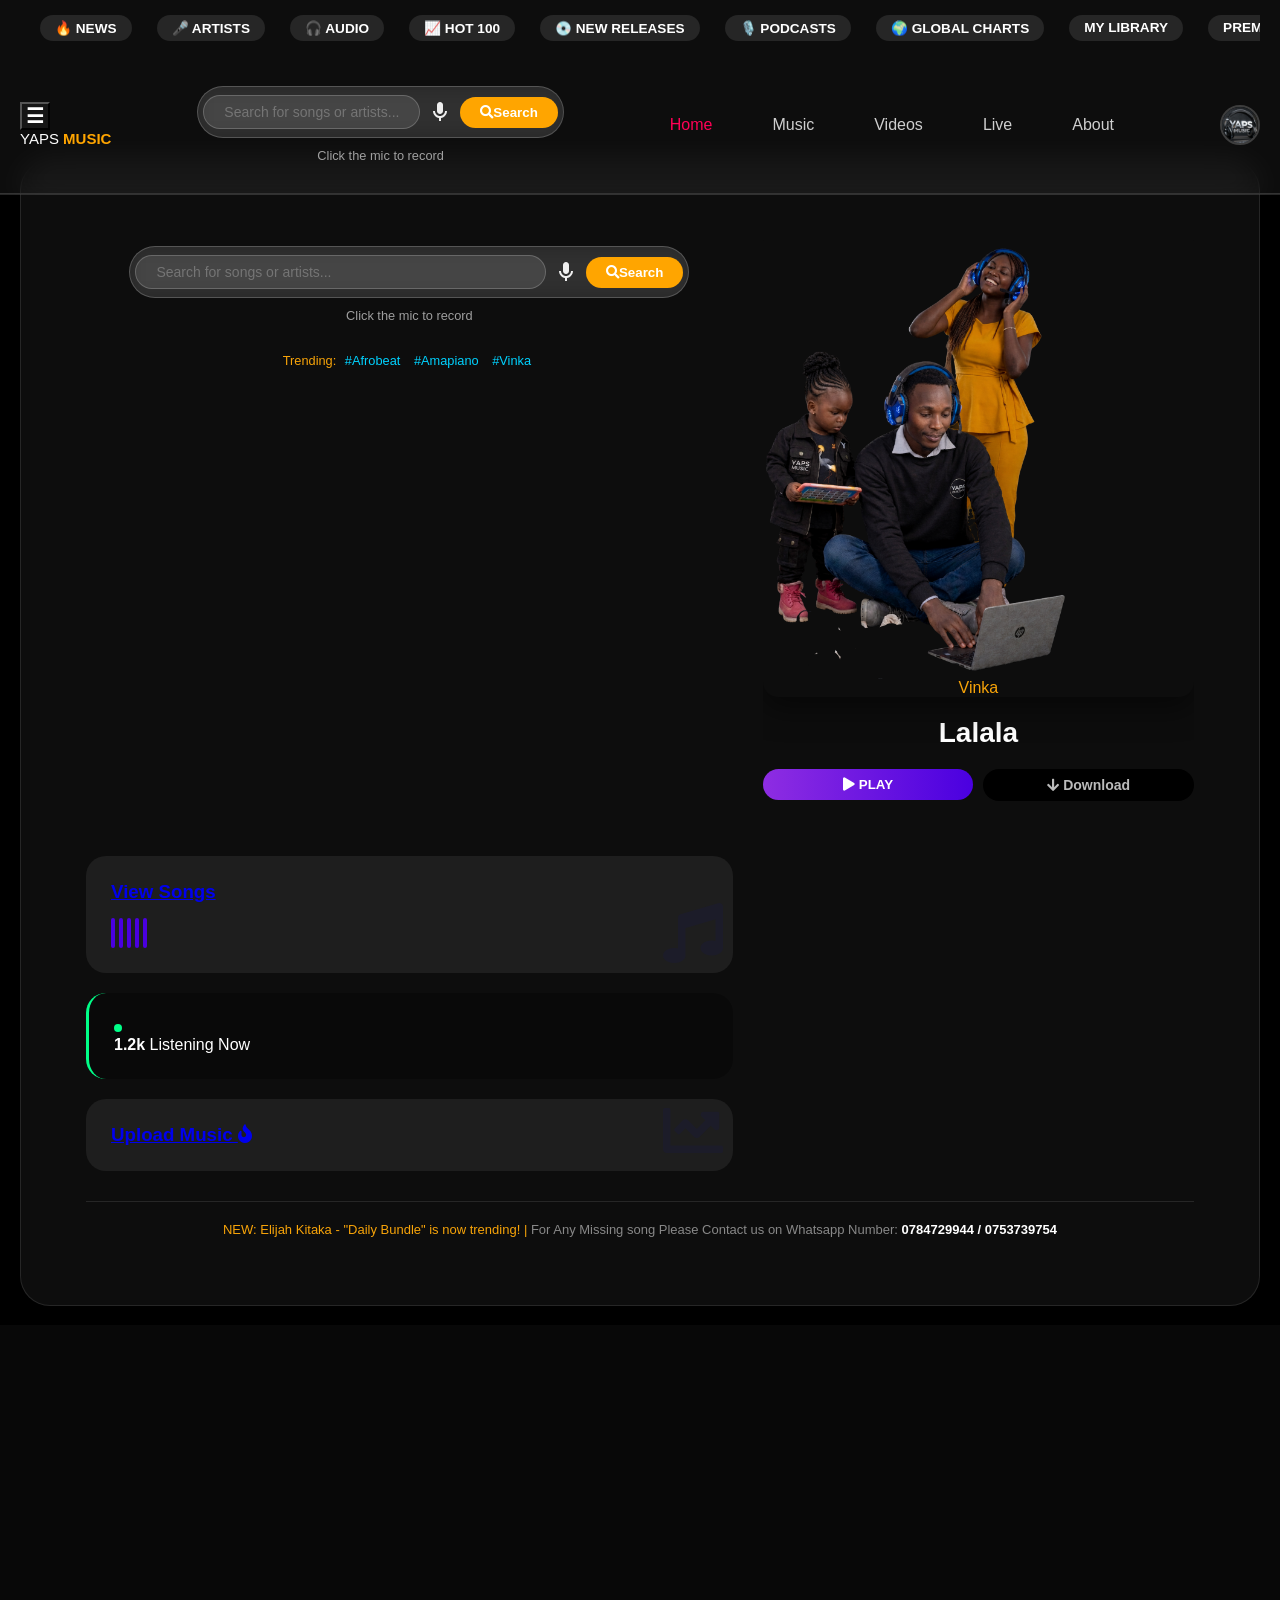
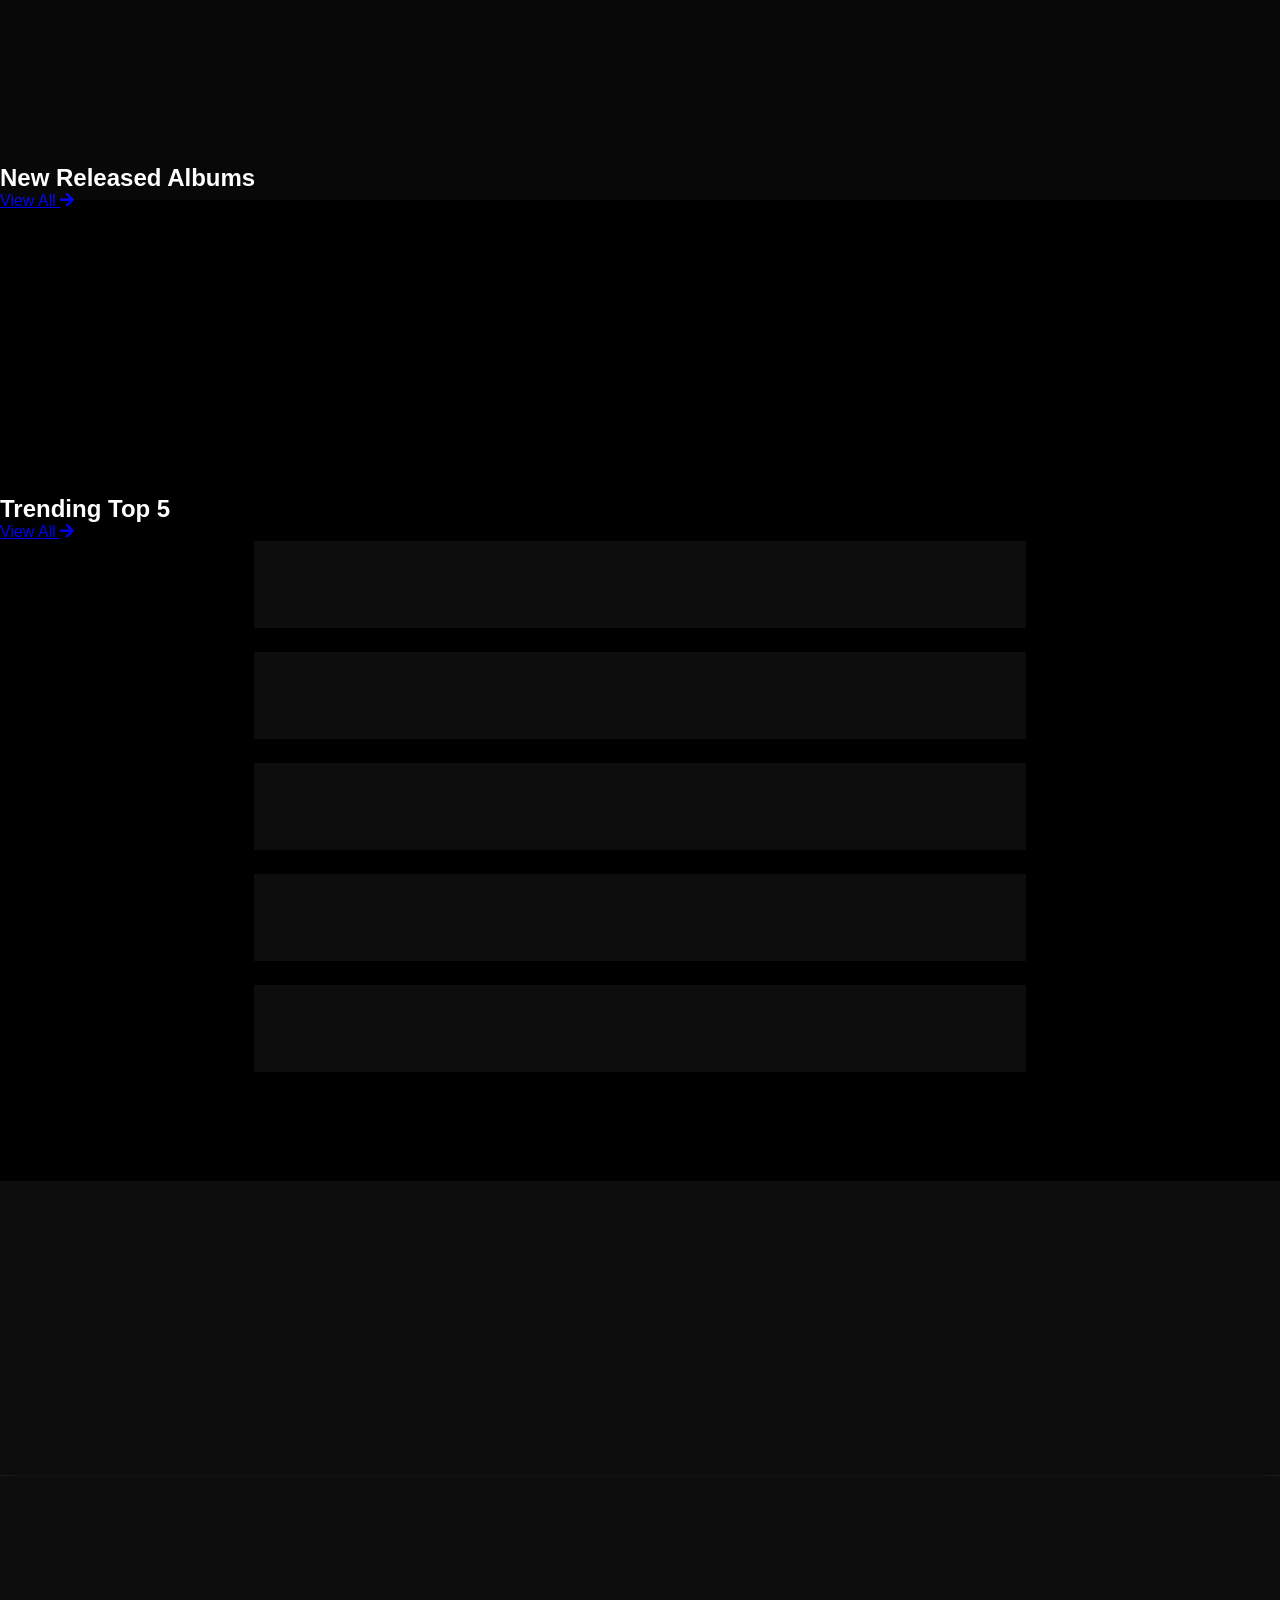
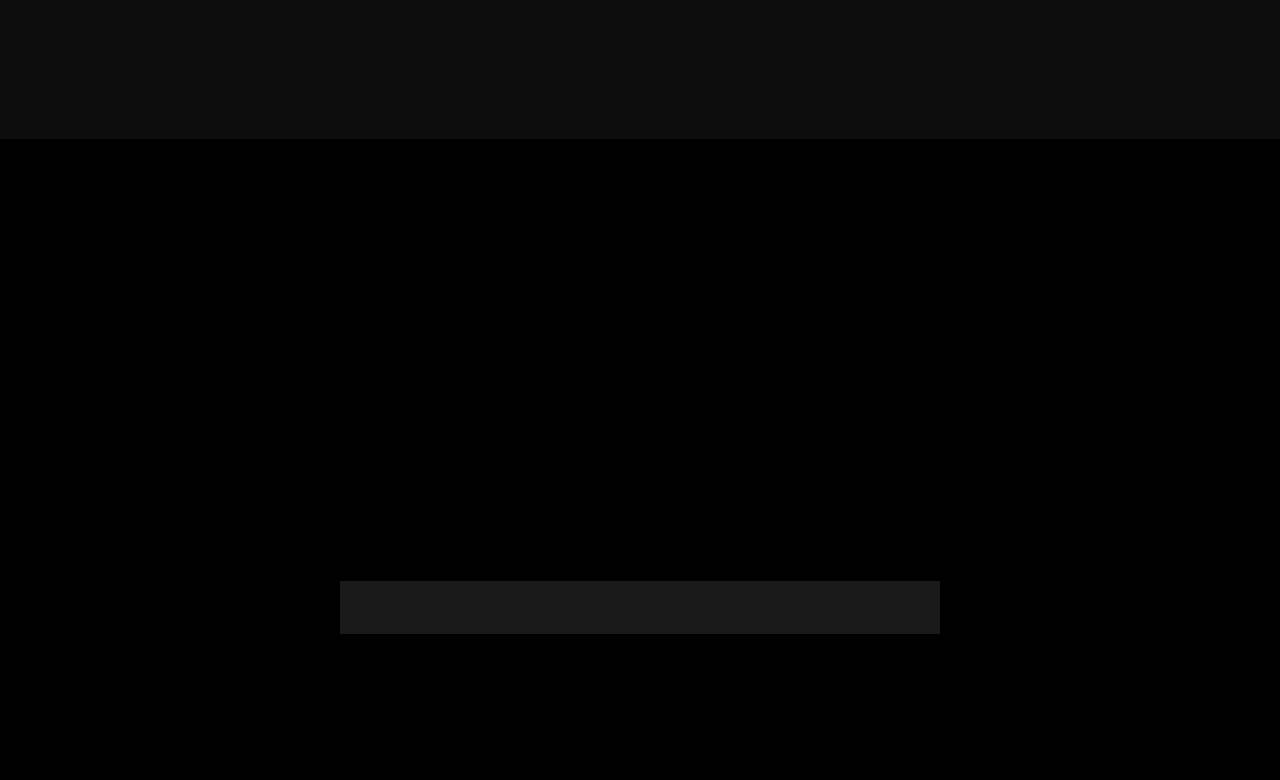
==== index.html @ 0322217f "i have edited some files" ====
<!DOCTYPE html>
<html lang="en">

<head>
    <meta charset="UTF-8">
    <meta name="viewport" content="width=device-width, initial-scale=1.0">
    <title>Yaps Music | Ugandan Hits</title>
    <link rel="stylesheet" href="style.css">
    <script src="https://kit.fontawesome.com/a076d05399.js" crossorigin="anonymous"></script>
    <link rel="stylesheet" href="https://cdnjs.cloudflare.com/ajax/libs/font-awesome/5.15.4/css/all.min.css">
    <script src="script.js" defer></script>
    <script src="small.js" defer></script>
    <link rel="stylesheet" href="style.css">
</head>

<body>

    <header class="yaps-header">
        <!-- Row 1: Trending Horizontal Scroll -->
        <div class="row-trending">
            <div class="scroll-container" id="trendingScroll">
                <a href="">🔥 News</a>
                <a href="upload.html">🎤 Artists</a>
                <a href="">🎧 Audio</a>
                <a href="upload.html">📈 Hot 100</a>
                <a href="#">💿 New Releases</a>
                <a href="#">🎙️ Podcasts</a>
                <a href="#">🌍 Global Charts</a>
                <a href="#">My Library</a>
                <a href="#">Premium</a>
                <a href="#">Support</a>
                <a href="#">Create Music</a>

            </div>
        </div>

        <!-- Row 2: Main Branding & Search -->
        <div class="row-main">
            <div class="nav-left">
                <button class="hamburger-btn" id="menuToggle">☰</button>
                <div class="log">YAPS <span class="music">MUSIC</span></div>
            </div>


            <div class="audio-search-container">
                <div class="search-wrapper">
                    <input type="text" placeholder="Search for songs or artists..." class="search-input">
                    <button id="record-btn" class="record-button" title="Search by voice or song">
                        <svg viewBox="0 0 24 24" width="24" height="24" fill="currentColor">
                            <path d="M12 14c1.66 0 3-1.34 3-3V5c0-1.66-1.34-3-3-3S9 3.34 9 5v6c0 1.66 1.34 3 3 3z" />
                            <path
                                d="M17 11c0 2.76-2.24 5-5 5s-5-2.24-5-5H5c0 3.53 2.61 6.43 6 6.92V21h2v-3.08c3.39-.49 6-3.39 6-6.92h-2z" />
                        </svg>
                    </button>
                    <button class="search-btn"><i class="fas fa-search"></i>Search</button>
                </div>
                <p id="status-text" class="status-message">Click the mic to record</p>
            </div>


            <!-- Row 3: Primary Links (Desktop) -->
            <nav class="row-services" id="desktopNav">
                <a href="index.html" class="active">Home</a>
                <a href="songs.html">Music</a>
                <a href="#">Videos</a>
                <a href="#">Live</a>
                <a href="about us.html">About</a>
            </nav>

            <!-- Mobile Side Drawer -->
            <div class="side-drawer" id="sideDrawer">
                <button class="close-btn" id="closeMenu">✕</button>
                <a href="index.html">Home</a>
                <a href="songs.html">Music</a>
                <a href="#">Videos</a>
                <a href="about us.html">About</a>
                <a href="#">Radio</a>
                <a href="#">My Library</a>
                <a href="#">Premium</a>
                <a href="#">Podcasts</a>
                <a href="#">My Library</a>
                <a href="#">Premium</a>
                <a href="#">Support</a>
                <a href="#">Create Music</a>

            </div>


            <div class="nav-right">

                <!-- Personal Image Profile -->
                <div class="profile-icon" id="profileBtn">
                    <img src="Assets/yapdev.png" alt="Profile" class="profile-img">
                </div>
            </div>
    </header>

    <section class="hero-section">
        <div class="hero-glass-container">
            <div class="public-search-wrapper">

                <div class="audio-search-container">
                    <div class="search-wrapper">
                        <input type="text" placeholder="Search for songs or artists..." class="search-input">
                        <button id="record-btn" class="record-button" title="Search by voice or song">
                            <svg viewBox="0 0 24 24" width="24" height="24" fill="currentColor">
                                <path
                                    d="M12 14c1.66 0 3-1.34 3-3V5c0-1.66-1.34-3-3-3S9 3.34 9 5v6c0 1.66 1.34 3 3 3z" />
                                <path
                                    d="M17 11c0 2.76-2.24 5-5 5s-5-2.24-5-5H5c0 3.53 2.61 6.43 6 6.92V21h2v-3.08c3.39-.49 6-3.39 6-6.92h-2z" />
                            </svg>
                        </button>
                        <button class="search-btn"><i class="fas fa-search"></i>Search</button>
                    </div>
                    <p id="status-text" class="status-message">Click the mic to record</p>
                </div>

                <div class="quick-tags">
                    <span>Trending:</span>
                    <a href="#">#Afrobeat</a> <a href="#">#Amapiano</a> <a href="#">#Vinka</a>
                </div>
            </div>

            <div class="artist-card-box">
                <div class="image-box">
                    <img src="Assets/Hero image.png" alt="Hero Image" class="img-box">
                    <span class="badge">Vinka</span>
                </div>

                <h1 class="song-name">Lalala</h1>

                <div class="action-buttons">
                    <button class="btn-play"><i class="fas fa-play"></i> PLAY</button>
                    <a href="Assets/Lalala - Vinka (erycom)_1760199311.mp3" download class="btn-download">
                        <i class="fas fa-arrow-down arrow-bounce"></i> Download
                    </a>
                </div>
            </div>

            <div class="status-stack">
                <div class="status-item new-release">
                    <a href="songs.html">
                        <h3>View Songs</h3>
                        <i class="fas fa-music background-icon"></i>
                    </a>
                    <div class="music-bars">
                        <span></span><span></span><span></span><span></span><span></span>
                    </div>
                </div>

                <div class="status-item public-stats">
                    <div class="stat-content">
                        <span class="live-dot"></span>
                        <p><strong>1.2k</strong> Listening Now</p>
                    </div>
                </div>

                <div class="status-item trending-now">
                    <a href="upload.html">
                        <h3>Upload Music <i class="fas fa-fire"></i></h3>
                        <i class="fas fa-chart-line background-icon"></i>
                    </a>
                </div>
            </div>

            <div class="hero-contact-footer">
                <p class="ticker">
                    <span>NEW: Elijah Kitaka - "Daily Bundle" is now trending! | </span>
                    For Any Missing song Please Contact us on Whatsapp Number:
                    <a href="tel:0784729944">0784729944 / 0753739754</a>
                </p>
            </div>
        </div>
    </section>

    <section class="family-section">
        <div class="container">
            <div class="section-header">
                <h2 class="section-title">The Family <span>(Top 100 Artists)</span></h2>
                <div class="scroll-instructions">Swipe to view more →</div>
            </div>

            <div class="artist-scroll-container">
                <!-- Artist 1 -->
                <div class="artist-profile">
                    <div class="profile-img-wrapper">
                        <img src="Assets/edykenzo.jpg" alt="Artist Name" class="artist-img">
                    </div>
                    <h4 class="artist-name"></h4>
                    <span class="artist-status">Legend</span>
                </div>

                <!-- Artist 2 -->
                <div class="artist-profile">
                    <div class="profile-img-wrapper">
                        <img src="Assets/DRI_1328-1.jpg" alt="Artist Name" class="artist-img">
                    </div>
                    <h4 class="artist-name">Vinka</h4>
                    <span class="artist-status">Verified</span>
                </div>

                <!-- Artist 3 -->
                <div class="artist-profile">
                    <div class="profile-img-wrapper">
                        <img src="Assets/Azawi3.jpg" alt="Artist Name" class="artist-img">
                    </div>
                    <h4 class="artist-name">Azawi</h4>
                    <span class="artist-status">Trending</span>
                </div>

                <!-- Artist 4 -->
                <div class="artist-profile">
                    <div class="profile-img-wrapper">
                        <img src="Assets/sheebah.jpg" alt="Queen sheeba" class="artist-img">
                    </div>
                    <h4 class="artist-name">Sheebah</h4>
                    <span class="artist-status">Queen</span>
                </div>

                <!-- Add more profiles up to 100 here -->
                <div class="artist-profile">
                    <div class="profile-img-wrapper">
                        <img src="Assets/bobi wine.jpg" alt="Artist Name" class="artist-img">
                    </div>
                    <h4 class="artist-name">Bobi Wine</h4>
                    <span class="artist-status">Icon</span>
                </div>


                <!-- Artist 1 -->
                <div class="artist-profile">
                    <div class="profile-img-wrapper">
                        <img src="Assets/remanamakula.jpg" alt="Artist Name" class="artist-img">
                    </div>
                    <h4 class="artist-name">Rema Namakula</h4>
                    <span class="artist-status">sinior</span>
                </div>
                <!-- Artist 1 -->
                <div class="artist-profile">
                    <div class="profile-img-wrapper">
                        <img src="Assets/johnblk.jpg" alt="Artist Name" class="artist-img">
                    </div>
                    <h4 class="artist-name">John Blaq</h4>
                    <span class="artist-status">Legend</span>
                </div>
                <!-- Artist 1 -->
                <div class="artist-profile">
                    <div class="profile-img-wrapper">
                        <img src="Assets/palaso.jpg" alt="Artist Name" class="artist-img">
                    </div>
                    <h4 class="artist-name">Pallaso</h4>
                    <span class="artist-status">Trending</span>
                </div>
                <!-- Artist 1 -->
                <div class="artist-profile">
                    <div class="profile-img-wrapper">
                        <img src="Assets/victor.jpg" alt="Artist Name" class="artist-img">
                    </div>
                    <h4 class="artist-name">Victor Ruz</h4>
                    <span class="artist-status">Legend</span>
                </div>
                <!-- Artist 1 -->
                <div class="artist-profile">
                    <div class="profile-img-wrapper">
                        <img src="Assets/edykenzo.jpg" alt="Artist Name" class="artist-img">
                    </div>
                    <h4 class="artist-name">Eddy Kenzo</h4>
                    <span class="artist-status">Legend</span>
                </div>
                <!-- Artist 1 -->
                <div class="artist-profile">
                    <div class="profile-img-wrapper">
                        <img src="Assets/edykenzo.jpg" alt="Artist Name" class="artist-img">
                    </div>
                    <h4 class="artist-name">Eddy Kenzo</h4>
                    <span class="artist-status">Legend</span>
                </div>
                <!-- Artist 1 -->
                <div class="artist-profile">
                    <div class="profile-img-wrapper">
                        <img src="Assets/edykenzo.jpg" alt="Artist Name" class="artist-img">
                    </div>
                    <h4 class="artist-name">Eddy Kenzo</h4>
                    <span class="artist-status">Legend</span>
                </div>
                <!-- Artist 1 -->
                <div class="artist-profile">
                    <div class="profile-img-wrapper">
                        <img src="Assets/edykenzo.jpg" alt="Artist Name" class="artist-img">
                    </div>
                    <h4 class="artist-name">Eddy Kenzo</h4>
                    <span class="artist-status">Legend</span>
                </div>
                <!-- Artist 1 -->
                <div class="artist-profile">
                    <div class="profile-img-wrapper">
                        <img src="Assets/edykenzo.jpg" alt="Artist Name" class="artist-img">
                    </div>
                    <h4 class="artist-name">Eddy Kenzo</h4>
                    <span class="artist-status">Legend</span>
                </div>
                <!-- Artist 1 -->
                <div class="artist-profile">
                    <div class="profile-img-wrapper">
                        <img src="Assets/edykenzo.jpg" alt="Artist Name" class="artist-img">
                    </div>
                    <h4 class="artist-name">Eddy Kenzo</h4>
                    <span class="artist-status">Legend</span>
                </div>
                <!-- Artist 1 -->
                <div class="artist-profile">
                    <div class="profile-img-wrapper">
                        <img src="Assets/edykenzo.jpg" alt="Artist Name" class="artist-img">
                    </div>
                    <h4 class="artist-name">Eddy Kenzo</h4>
                    <span class="artist-status">Legend</span>
                </div>
                <!-- Artist 1 -->
                <div class="artist-profile">
                    <div class="profile-img-wrapper">
                        <img src="Assets/edykenzo.jpg" alt="Artist Name" class="artist-img">
                    </div>
                    <h4 class="artist-name">Eddy Kenzo</h4>
                    <span class="artist-status">Legend</span>
                </div>
                <!-- Artist 1 -->
                <div class="artist-profile">
                    <div class="profile-img-wrapper">
                        <img src="Assets/edykenzo.jpg" alt="Artist Name" class="artist-img">
                    </div>
                    <h4 class="artist-name">Eddy Kenzo</h4>
                    <span class="artist-status">Legend</span>
                </div>
                <!-- Artist 1 -->
                <div class="artist-profile">
                    <div class="profile-img-wrapper">
                        <img src="Assets/edykenzo.jpg" alt="Artist Name" class="artist-img">
                    </div>
                    <h4 class="artist-name">Eddy Kenzo</h4>
                    <span class="artist-status">Legend</span>
                </div>
                <!-- Artist 1 -->
                <div class="artist-profile">
                    <div class="profile-img-wrapper">
                        <img src="Assets/edykenzo.jpg" alt="Artist Name" class="artist-img">
                    </div>
                    <h4 class="artist-name">Eddy Kenzo</h4>
                    <span class="artist-status">Legend</span>
                </div>
                <!-- Artist 1 -->
                <div class="artist-profile">
                    <div class="profile-img-wrapper">
                        <img src="Assets/edykenzo.jpg" alt="Artist Name" class="artist-img">
                    </div>
                    <h4 class="artist-name">Eddy Kenzo</h4>
                    <span class="artist-status">Legend</span>
                </div>
                <!-- Artist 1 -->
                <div class="artist-profile">
                    <div class="profile-img-wrapper">
                        <img src="Assets/edykenzo.jpg" alt="Artist Name" class="artist-img">
                    </div>
                    <h4 class="artist-name">Eddy Kenzo</h4>
                    <span class="artist-status">Legend</span>
                </div>
                <!-- Artist 1 -->
                <div class="artist-profile">
                    <div class="profile-img-wrapper">
                        <img src="Assets/edykenzo.jpg" alt="Artist Name" class="artist-img">
                    </div>
                    <h4 class="artist-name">Eddy Kenzo</h4>
                    <span class="artist-status">Legend</span>
                </div>
                <!-- Artist 1 -->
                <div class="artist-profile">
                    <div class="profile-img-wrapper">
                        <img src="Assets/edykenzo.jpg" alt="Artist Name" class="artist-img">
                    </div>
                    <h4 class="artist-name">Eddy Kenzo</h4>
                    <span class="artist-status">Legend</span>
                </div>
                <!-- Artist 1 -->
                <div class="artist-profile">
                    <div class="profile-img-wrapper">
                        <img src="Assets/edykenzo.jpg" alt="Artist Name" class="artist-img">
                    </div>
                    <h4 class="artist-name">Eddy Kenzo</h4>
                    <span class="artist-status">Legend</span>
                </div>
                <!-- Artist 1 -->
                <div class="artist-profile">
                    <div class="profile-img-wrapper">
                        <img src="Assets/edykenzo.jpg" alt="Artist Name" class="artist-img">
                    </div>
                    <h4 class="artist-name">Eddy Kenzo</h4>
                    <span class="artist-status">Legend</span>
                </div>
                <!-- Artist 1 -->
                <div class="artist-profile">
                    <div class="profile-img-wrapper">
                        <img src="Assets/edykenzo.jpg" alt="Artist Name" class="artist-img">
                    </div>
                    <h4 class="artist-name">Eddy Kenzo</h4>
                    <span class="artist-status">Legend</span>
                </div>
                <!-- Artist 1 -->
                <div class="artist-profile">
                    <div class="profile-img-wrapper">
                        <img src="Assets/edykenzo.jpg" alt="Artist Name" class="artist-img">
                    </div>
                    <h4 class="artist-name">Eddy Kenzo</h4>
                    <span class="artist-status">Legend</span>
                </div>
                <!-- Artist 1 -->
                <div class="artist-profile">
                    <div class="profile-img-wrapper">
                        <img src="Assets/edykenzo.jpg" alt="Artist Name" class="artist-img">
                    </div>
                    <h4 class="artist-name">Eddy Kenzo</h4>
                    <span class="artist-status">Legend</span>
                </div>
                <!-- Artist 1 -->
                <div class="artist-profile">
                    <div class="profile-img-wrapper">
                        <img src="Assets/edykenzo.jpg" alt="Artist Name" class="artist-img">
                    </div>
                    <h4 class="artist-name">Eddy Kenzo</h4>
                    <span class="artist-status">Legend</span>
                </div>
                <!-- Artist 1 -->
                <div class="artist-profile">
                    <div class="profile-img-wrapper">
                        <img src="Assets/edykenzo.jpg" alt="Artist Name" class="artist-img">
                    </div>
                    <h4 class="artist-name">Eddy Kenzo</h4>
                    <span class="artist-status">Legend</span>
                </div>
                <!-- Artist 1 -->
                <div class="artist-profile">
                    <div class="profile-img-wrapper">
                        <img src="Assets/edykenzo.jpg" alt="Artist Name" class="artist-img">
                    </div>
                    <h4 class="artist-name">Eddy Kenzo</h4>
                    <span class="artist-status">Legend</span>
                </div>
                <!-- Artist 1 -->
                <div class="artist-profile">
                    <div class="profile-img-wrapper">
                        <img src="Assets/edykenzo.jpg" alt="Artist Name" class="artist-img">
                    </div>
                    <h4 class="artist-name">Eddy Kenzo</h4>
                    <span class="artist-status">Legend</span>
                </div>
                <!-- Artist 1 -->
                <div class="artist-profile">
                    <div class="profile-img-wrapper">
                        <img src="Assets/edykenzo.jpg" alt="Artist Name" class="artist-img">
                    </div>
                    <h4 class="artist-name">Eddy Kenzo</h4>
                    <span class="artist-status">Legend</span>
                </div>
                <!-- Artist 1 -->
                <div class="artist-profile">
                    <div class="profile-img-wrapper">
                        <img src="Assets/edykenzo.jpg" alt="Artist Name" class="artist-img">
                    </div>
                    <h4 class="artist-name">Eddy Kenzo</h4>
                    <span class="artist-status">Legend</span>
                </div>
                <!-- Artist 1 -->
                <div class="artist-profile">
                    <div class="profile-img-wrapper">
                        <img src="Assets/edykenzo.jpg" alt="Artist Name" class="artist-img">
                    </div>
                    <h4 class="artist-name">Eddy Kenzo</h4>
                    <span class="artist-status">Legend</span>
                </div>
                <!-- Artist 1 -->
                <div class="artist-profile">
                    <div class="profile-img-wrapper">
                        <img src="Assets/edykenzo.jpg" alt="Artist Name" class="artist-img">
                    </div>
                    <h4 class="artist-name">Eddy Kenzo</h4>
                    <span class="artist-status">Legend</span>
                </div>
                <!-- Artist 1 -->
                <div class="artist-profile">
                    <div class="profile-img-wrapper">
                        <img src="Assets/edykenzo.jpg" alt="Artist Name" class="artist-img">
                    </div>
                    <h4 class="artist-name">Eddy Kenzo</h4>
                    <span class="artist-status">Legend</span>
                </div>
                <!-- Artist 1 -->
                <div class="artist-profile">
                    <div class="profile-img-wrapper">
                        <img src="Assets/edykenzo.jpg" alt="Artist Name" class="artist-img">
                    </div>
                    <h4 class="artist-name">Eddy Kenzo</h4>
                    <span class="artist-status">Legend</span>
                </div>
                <!-- Artist 1 -->
                <div class="artist-profile">
                    <div class="profile-img-wrapper">
                        <img src="Assets/edykenzo.jpg" alt="Artist Name" class="artist-img">
                    </div>
                    <h4 class="artist-name">Eddy Kenzo</h4>
                    <span class="artist-status">Legend</span>
                </div>
                <!-- Artist 1 -->
                <div class="artist-profile">
                    <div class="profile-img-wrapper">
                        <img src="Assets/edykenzo.jpg" alt="Artist Name" class="artist-img">
                    </div>
                    <h4 class="artist-name">Eddy Kenzo</h4>
                    <span class="artist-status">Legend</span>
                </div>
                <!-- Artist 1 -->
                <div class="artist-profile">
                    <div class="profile-img-wrapper">
                        <img src="Assets/edykenzo.jpg" alt="Artist Name" class="artist-img">
                    </div>
                    <h4 class="artist-name">Eddy Kenzo</h4>
                    <span class="artist-status">Legend</span>
                </div>
                <!-- Artist 1 -->
                <div class="artist-profile">
                    <div class="profile-img-wrapper">
                        <img src="Assets/edykenzo.jpg" alt="Artist Name" class="artist-img">
                    </div>
                    <h4 class="artist-name">Eddy Kenzo</h4>
                    <span class="artist-status">Legend</span>
                </div>
                <!-- Artist 1 -->
                <div class="artist-profile">
                    <div class="profile-img-wrapper">
                        <img src="Assets/edykenzo.jpg" alt="Artist Name" class="artist-img">
                    </div>
                    <h4 class="artist-name">Eddy Kenzo</h4>
                    <span class="artist-status">Legend</span>
                </div>
                <!-- Artist 1 -->
                <div class="artist-profile">
                    <div class="profile-img-wrapper">
                        <img src="Assets/edykenzo.jpg" alt="Artist Name" class="artist-img">
                    </div>
                    <h4 class="artist-name">Eddy Kenzo</h4>
                    <span class="artist-status">Legend</span>
                </div>
                <!-- Artist 1 -->
                <div class="artist-profile">
                    <div class="profile-img-wrapper">
                        <img src="Assets/edykenzo.jpg" alt="Artist Name" class="artist-img">
                    </div>
                    <h4 class="artist-name">Eddy Kenzo</h4>
                    <span class="artist-status">Legend</span>
                </div>
                <!-- Artist 1 -->
                <div class="artist-profile">
                    <div class="profile-img-wrapper">
                        <img src="Assets/edykenzo.jpg" alt="Artist Name" class="artist-img">
                    </div>
                    <h4 class="artist-name">Eddy Kenzo</h4>
                    <span class="artist-status">Legend</span>
                </div>
                <!-- Artist 1 -->
                <div class="artist-profile">
                    <div class="profile-img-wrapper">
                        <img src="Assets/edykenzo.jpg" alt="Artist Name" class="artist-img">
                    </div>
                    <h4 class="artist-name">Eddy Kenzo</h4>
                    <span class="artist-status">Legend</span>
                </div>
                <!-- Artist 1 -->
                <div class="artist-profile">
                    <div class="profile-img-wrapper">
                        <img src="Assets/edykenzo.jpg" alt="Artist Name" class="artist-img">
                    </div>
                    <h4 class="artist-name">Eddy Kenzo</h4>
                    <span class="artist-status">Legend</span>
                </div>
                <!-- Artist 1 -->
                <div class="artist-profile">
                    <div class="profile-img-wrapper">
                        <img src="Assets/edykenzo.jpg" alt="Artist Name" class="artist-img">
                    </div>
                    <h4 class="artist-name">Eddy Kenzo</h4>
                    <span class="artist-status">Legend</span>
                </div>
                <!-- Artist 1 -->
                <div class="artist-profile">
                    <div class="profile-img-wrapper">
                        <img src="Assets/edykenzo.jpg" alt="Artist Name" class="artist-img">
                    </div>
                    <h4 class="artist-name">Eddy Kenzo</h4>
                    <span class="artist-status">Legend</span>
                </div>
                <!-- Artist 1 -->
                <div class="artist-profile">
                    <div class="profile-img-wrapper">
                        <img src="Assets/edykenzo.jpg" alt="Artist Name" class="artist-img">
                    </div>
                    <h4 class="artist-name">Eddy Kenzo</h4>
                    <span class="artist-status">Legend</span>
                </div>
                <!-- Artist 1 -->
                <div class="artist-profile">
                    <div class="profile-img-wrapper">
                        <img src="Assets/edykenzo.jpg" alt="Artist Name" class="artist-img">
                    </div>
                    <h4 class="artist-name">Eddy Kenzo</h4>
                    <span class="artist-status">Legend</span>
                </div>
                <!-- Artist 1 -->
                <div class="artist-profile">
                    <div class="profile-img-wrapper">
                        <img src="Assets/edykenzo.jpg" alt="Artist Name" class="artist-img">
                    </div>
                    <h4 class="artist-name">Eddy Kenzo</h4>
                    <span class="artist-status">Legend</span>
                </div>
                <!-- Artist 1 -->
                <div class="artist-profile">
                    <div class="profile-img-wrapper">
                        <img src="Assets/edykenzo.jpg" alt="Artist Name" class="artist-img">
                    </div>
                    <h4 class="artist-name">Eddy Kenzo</h4>
                    <span class="artist-status">Legend</span>
                </div>
                <!-- Artist 1 -->
                <div class="artist-profile">
                    <div class="profile-img-wrapper">
                        <img src="Assets/edykenzo.jpg" alt="Artist Name" class="artist-img">
                    </div>
                    <h4 class="artist-name">Eddy Kenzo</h4>
                    <span class="artist-status">Legend</span>
                </div>
                <!-- Artist 1 -->
                <div class="artist-profile">
                    <div class="profile-img-wrapper">
                        <img src="Assets/edykenzo.jpg" alt="Artist Name" class="artist-img">
                    </div>
                    <h4 class="artist-name">Eddy Kenzo</h4>
                    <span class="artist-status">Legend</span>
                </div>
                <!-- Artist 1 -->
                <div class="artist-profile">
                    <div class="profile-img-wrapper">
                        <img src="Assets/edykenzo.jpg" alt="Artist Name" class="artist-img">
                    </div>
                    <h4 class="artist-name">Eddy Kenzo</h4>
                    <span class="artist-status">Legend</span>
                </div>
                <!-- Artist 1 -->
                <div class="artist-profile">
                    <div class="profile-img-wrapper">
                        <img src="Assets/edykenzo.jpg" alt="Artist Name" class="artist-img">
                    </div>
                    <h4 class="artist-name">Eddy Kenzo</h4>
                    <span class="artist-status">Legend</span>
                </div>
                <!-- Artist 1 -->
                <div class="artist-profile">
                    <div class="profile-img-wrapper">
                        <img src="Assets/edykenzo.jpg" alt="Artist Name" class="artist-img">
                    </div>
                    <h4 class="artist-name">Eddy Kenzo</h4>
                    <span class="artist-status">Legend</span>
                </div>
                <!-- Artist 1 -->
                <div class="artist-profile">
                    <div class="profile-img-wrapper">
                        <img src="Assets/edykenzo.jpg" alt="Artist Name" class="artist-img">
                    </div>
                    <h4 class="artist-name">Eddy Kenzo</h4>
                    <span class="artist-status">Legend</span>
                </div>
                <!-- Artist 1 -->
                <div class="artist-profile">
                    <div class="profile-img-wrapper">
                        <img src="Assets/edykenzo.jpg" alt="Artist Name" class="artist-img">
                    </div>
                    <h4 class="artist-name">Eddy Kenzo</h4>
                    <span class="artist-status">Legend</span>
                </div>
                <!-- Artist 1 -->
                <div class="artist-profile">
                    <div class="profile-img-wrapper">
                        <img src="Assets/edykenzo.jpg" alt="Artist Name" class="artist-img">
                    </div>
                    <h4 class="artist-name">Eddy Kenzo</h4>
                    <span class="artist-status">Legend</span>
                </div>
                <!-- Artist 1 -->
                <div class="artist-profile">
                    <div class="profile-img-wrapper">
                        <img src="Assets/edykenzo.jpg" alt="Artist Name" class="artist-img">
                    </div>
                    <h4 class="artist-name">Eddy Kenzo</h4>
                    <span class="artist-status">Legend</span>
                </div>
                <!-- Artist 1 -->
                <div class="artist-profile">
                    <div class="profile-img-wrapper">
                        <img src="Assets/edykenzo.jpg" alt="Artist Name" class="artist-img">
                    </div>
                    <h4 class="artist-name">Eddy Kenzo</h4>
                    <span class="artist-status">Legend</span>
                </div>
                <!-- Artist 1 -->
                <div class="artist-profile">
                    <div class="profile-img-wrapper">
                        <img src="Assets/edykenzo.jpg" alt="Artist Name" class="artist-img">
                    </div>
                    <h4 class="artist-name">Eddy Kenzo</h4>
                    <span class="artist-status">Legend</span>
                </div>
                <!-- Artist 1 -->
                <div class="artist-profile">
                    <div class="profile-img-wrapper">
                        <img src="Assets/edykenzo.jpg" alt="Artist Name" class="artist-img">
                    </div>
                    <h4 class="artist-name">Eddy Kenzo</h4>
                    <span class="artist-status">Legend</span>
                </div>
                <!-- Artist 1 -->
                <div class="artist-profile">
                    <div class="profile-img-wrapper">
                        <img src="Assets/edykenzo.jpg" alt="Artist Name" class="artist-img">
                    </div>
                    <h4 class="artist-name">Eddy Kenzo</h4>
                    <span class="artist-status">Legend</span>
                </div>
                <!-- Artist 1 -->
                <div class="artist-profile">
                    <div class="profile-img-wrapper">
                        <img src="Assets/edykenzo.jpg" alt="Artist Name" class="artist-img">
                    </div>
                    <h4 class="artist-name">Eddy Kenzo</h4>
                    <span class="artist-status">Legend</span>
                </div>
                <!-- Artist 1 -->
                <div class="artist-profile">
                    <div class="profile-img-wrapper">
                        <img src="Assets/edykenzo.jpg" alt="Artist Name" class="artist-img">
                    </div>
                    <h4 class="artist-name">Eddy Kenzo</h4>
                    <span class="artist-status">Legend</span>
                </div>
                <!-- Artist 1 -->
                <div class="artist-profile">
                    <div class="profile-img-wrapper">
                        <img src="Assets/edykenzo.jpg" alt="Artist Name" class="artist-img">
                    </div>
                    <h4 class="artist-name">Eddy Kenzo</h4>
                    <span class="artist-status">Legend</span>
                </div>
                <!-- Artist 1 -->
                <div class="artist-profile">
                    <div class="profile-img-wrapper">
                        <img src="Assets/edykenzo.jpg" alt="Artist Name" class="artist-img">
                    </div>
                    <h4 class="artist-name">Eddy Kenzo</h4>
                    <span class="artist-status">Legend</span>
                </div>




                <div class="artist-profile">
                    <div class="profile-img-wrapper">
                        <img src="Assets/josechamillion.jpg" alt="Artist Name" class="artist-img">
                    </div>
                    <h4 class="artist-name">Jose Chameleone</h4>
                    <span class="artist-status">Legend</span>
                </div>
            </div>
        </div>




        <!-- Artist Bio Modal -->
        <div id="bio-modal" class="modal-overlay">
            <div class="modal-content">
                <span class="close-modal">&times;</span>
                <div class="modal-body">
                    <div class="modal-header-info">
                        <img id="modal-img" src="" alt="Artist">
                        <div class="text-info">
                            <h2 id="modal-name">Artist Name</h2>
                            <p id="modal-status">Artist Status</p>
                        </div>
                    </div>
                    <div class="bio-text">
                        <h3>Biography</h3>
                        <p id="modal-description">This artist is a legend in
                            the Ugandan music industry,
                            known for hit songs and cultural impact.</p>
                    </div>
                    <div class="modal-top-tracks">
                        <h3>Top Tracks</h3>
                        <ul id="modal-tracks">
                            <li><i class="fas fa-music"></i> Loading hits...</li>
                        </ul>
                    </div>
                </div>
            </div>
        </div>

    </section>






    <section class="new-releases" id="ney`  `w-releases">
        <div class="container">
            <div class="section-header">
                <h2 class="section-title">New Released Albums</h2>
                <a href="#" class="view-all">View All <i class="fas fa-arrow-right"></i></a>
            </div>

            <div class="album-grid">
                <!-- Album 1 -->
                <div class="album-card">
                    <div class="album-img">
                        <img src="Assets/remanamakula.jpg" alt="Album Cover" class="card-img">
                        <div class="album-overlay">
                            <button class="play-btn-trigger" data-src="album1.mp3">
                                <i class="fas fa-play"></i>
                            </button>
                        </div>
                    </div>
                    <div class="album-info">
                        <h3 class="card-title">Love & Light</h3>
                        <p class="card-artist">Vinka</p>
                    </div>
                </div>

                <!-- Album 2 -->
                <div class="album-card">
                    <div class="album-img">
                        <img src="Assets/edykenzo.jpg" alt="Album Cover" class="card-img">
                        <div class="album-overlay">
                            <button class="play-btn-trigger" data-src="album2.mp3">
                                <i class="fas fa-play"></i>
                            </button>
                        </div>
                    </div>
                    <div class="album-info">
                        <h3 class="card-title">African Banger</h3>
                        <p class="card-artist">Eddy Kenzo</p>
                    </div>
                </div>

                <!-- Repeat for Albums 3 to 6 -->
                <div class="album-card">
                    <div class="album-img">
                        <img src="Assets/remanamakula.jpg" alt="Album Cover" class="card-img">
                        <div class="album-overlay"><button class="play-btn-trigger" data-src="3.mp3"><i
                                    class="fas fa-play"></i></button></div>
                    </div>
                    <div class="album-info">
                        <h3 class="card-title">Kampala Vibes</h3>
                        <p class="card-artist">Sheebah</p>
                    </div>
                </div>

                <div class="album-card">
                    <div class="album-img">
                        <img src="Assets/johnblk.jpg" alt="Album Cover" class="card-img">
                        <div class="album-overlay"><button class="play-btn-trigger" data-src="4.mp3"><i
                                    class="fas fa-play"></i></button></div>
                    </div>
                    <div class="album-info">
                        <h3 class="card-title">Angellah</h3>
                        <p class="card-artist">Azawi</p>
                    </div>
                </div>

                <div class="album-card">
                    <div class="album-img">
                        <img src="Assets/palaso.jpg" alt="Album Cover" class="card-img">
                        <div class="album-overlay"><button class="play-btn-trigger" data-src="5.mp3"><i
                                    class="fas fa-play"></i></button></div>
                    </div>
                    <div class="album-info">
                        <h3 class="card-title">Mpa Love</h3>
                        <p class="card-artist">A Pass</p>
                    </div>
                </div>

                <div class="album-card">
                    <div class="album-img">
                        <img src="Assets/josekamil.jpg" alt="Album Cover" class="card-img">
                        <div class="album-overlay"><button class="play-btn-trigger" data-src="6.mp3"><i
                                    class="fas fa-play"></i></button></div>
                    </div>
                    <div class="album-info">
                        <h3 class="card-title">The Legend</h3>
                        <p class="card-artist">Chameleone</p>
                    </div>
                </div>

            </div>
        </div>
    </section>




    <section class="trending-section" id="trending">
        <div class="container">
            <h2 class="section-title">Trending Top 5</h2>
            <a href="#" class="view-all">View All <i class="fas fa-arrow-right"></i></a>
            <div class="trending-list">
                <!-- Song 1 -->
                <div class="trending-item">
                    <div class="rank">01</div>
                    <div class="trending-info">
                        <img src="Assets/sitya loss.jpg" alt="Cover" class="card-img">
                        <div class="details">
                            <h4 class="card-title">Sitya Loss</h4>
                            <p class="card-artist">Eddy Kenzo</p>
                        </div>
                    </div>
                    <div class="stats">
                        <span class="play-count"><i class="fas fa-headphones"></i> 1.2M plays</span>
                        <button class="play-btn-trigger" data-src="trending1.mp3">
                            <i class="fas fa-play"></i>
                        </button>
                    </div>
                </div>

                <!-- Song 2 -->
                <div class="trending-item">
                    <div class="rank">02</div>
                    <div class="trending-info">
                        <img src="Assets/bailando.jpg" alt="Cover" class="card-img">
                        <div class="details">

                            <h4 class="card-title">Bailando</h4>
                            <p class="card-artist">Vinka</p>
                        </div>
                    </div>
                    <div class="stats">
                        <span class="play-count"><i class="fas fa-headphones"></i> 850K plays</span>
                        <button class="play-btn-trigger" data-src="trending2.mp3">
                            <i class="fas fa-play"></i>
                        </button>
                    </div>
                </div>

                <!-- Song 3 -->
                <div class="trending-item">
                    <div class="rank">03</div>
                    <div class="trending-info">
                        <img src="Assets/Azawi maje.jpg" alt="Cover" class="card-img">
                        <div class="details">
                            <h4 class="card-title">Majje</h4>
                            <p class="card-artist">Azawi ft. Fik Fameica</p>
                        </div>
                    </div>
                    <div class="stats">
                        <span class="play-count"><i class="fas fa-headphones"></i> 720K plays</span>
                        <button class="play-btn-trigger" data-src="trending3.mp3">
                            <i class="fas fa-play"></i>
                        </button>
                    </div>
                </div>

                <!-- Song 4 -->
                <div class="trending-item">
                    <div class="rank">04</div>
                    <div class="trending-info">
                        <img src="https://via.placeholder.com" alt="Cover" class="card-img">
                        <div class="details">
                            <h4 class="card-title">Malaika</h4>
                            <p class="card-artist">Vinka</p>
                        </div>
                    </div>
                    <div class="stats">
                        <span class="play-count"><i class="fas fa-headphones"></i> 640K plays</span>
                        <button class="play-btn-trigger" data-src="trending4.mp3">
                            <i class="fas fa-play"></i>
                        </button>
                    </div>
                </div>

                <!-- Song 5 -->
                <div class="trending-item">
                    <div class="rank">05</div>
                    <div class="trending-info">
                        <img src="Assets/sheebah.jpg" alt="Cover" class="card-img">
                        <div class="details">
                            <h4 class="card-title">Weekend</h4>
                            <p class="card-artist">Sheebah</p>
                        </div>
                    </div>
                    <div class="stats">
                        <span class="play-count"><i class="fas fa-headphones"></i> 510K plays</span>
                        <button class="play-btn-trigger" data-src="trending5.mp3">
                            <i class="fas fa-play"></i>
                        </button>
                    </div>
                </div>
            </div>
        </div>
    </section>

    <section class="discover-news">
        <div class="container discover-grid">

            <!-- Left: YouTube & Social Discover -->
            <div class="discover-box">
                <h2 class="section-title">Discover More</h2>
                <p class="discover-text">Watch latest music videos and exclusive interviews on our official channels.
                </p>

                <div class="social-cards">
                    <a href="https://youtube.com" target="_blank" class="discover-card yt">
                        <i class="fab fa-youtube"></i>
                        <span>Official YouTube</span>
                    </a>
                    <a href="https://instagram.com" target="_blank" class="discover-card ig">
                        <i class="fab fa-instagram"></i>
                        <span>Latest Stories</span>
                    </a>
                    <a href="https://tiktok.com" target="_blank" class="discover-card tt">
                        <i class="fab fa-tiktok"></i>
                        <span>Tiktok Trends</span>
                    </a>
                </div>
            </div>

            <!-- Right: Recent Announcements -->
            <div class="news-box">
                <h2 class="section-title">Latest News</h2>
                <div class="announcement-list">
                    <div class="news-item">
                        <span class="news-date">March 10, 2026</span>
                        <h4>Yaps Music Awards 2026 Nominations Open!</h4>
                        <p>Submit your favorite Ugandan artists for this year's biggest music celebration.</p>
                    </div>
                    <div class="news-item">
                        <span class="news-date">March 05, 2026</span>
                        <h4>New Server Upgrade for Faster Downloads</h4>
                        <p>We have optimized our system to ensure you get your MP3s in seconds.</p>
                    </div>
                </div>
            </div>

        </div>
    </section>


    <footer class="main-footer">
        <div class="container footer-grid">

            <!-- Column 1: Brand & Contact -->
            <div class="footer-column contact-info">
                <div class="logo">YAPS<span>MUSIC</span></div>
                <p class="footer-desc">The #1 destination for latest Ugandan music, albums, and entertainment news.</p>
                <ul class="contact-details">
                    <li><i class="fas fa-map-marker-alt"></i> Kampala, Uganda</li>
                    <li><i class="fas fa-phone-alt"></i> +256 784729944</li>
                    <li><i class="fas fa-envelope"></i> info@yapsmusic.com</li>
                </ul>
            </div>

            <!-- Column 2: Site Map (Navigation) -->
            <div class="footer-column sitemap">
                <h3>Site Map</h3>
                <ul>
                    <li><a href="#home">Home</a></li>
                    <li><a href="#afrobeat">Afrobeat Hits</a></li>
                    <li><a href="#trending">Trending Charts</a></li>
                    <li><a href="#family">The Family (Artists)</a></li>
                    <li><a href="#news">Latest News</a></li>
                </ul>
            </div>

            <!-- Column 3: Legal & Support -->
            <div class="footer-column legal">
                <h3>Legal</h3>
                <ul>
                    <li><a href="#">Privacy Policy</a></li>
                    <li><a href="#">Terms of Service</a></li>
                    <li><a href="#">Copyright (DMCA)</a></li>
                    <li><a href="#">Cookie Policy</a></li>
                    <li><a href="#">Disclaimer</a></li>
                </ul>
            </div>

        </div>


        <div class="audio-search-container">
            <div class="search-wrapper">
                <input type="text" placeholder="Search for songs or artists..." class="search-input">
                <button id="record-btn" class="record-button" title="Search by voice or song">
                    <svg viewBox="0 0 24 24" width="24" height="24" fill="currentColor">
                        <path d="M12 14c1.66 0 3-1.34 3-3V5c0-1.66-1.34-3-3-3S9 3.34 9 5v6c0 1.66 1.34 3 3 3z" />
                        <path
                            d="M17 11c0 2.76-2.24 5-5 5s-5-2.24-5-5H5c0 3.53 2.61 6.43 6 6.92V21h2v-3.08c3.39-.49 6-3.39 6-6.92h-2z" />
                    </svg>
                </button>
                <button class="search-btn"><i class="fas fa-search"></i>Search</button>
            </div>
            <p id="status-text" class="status-message">Click the mic to record</p>
        </div>



        <!-- Bottom Copyright -->
        <div class="footer-bottom">
            <div class="container">
                <p>&copy; 2026 Yaps Music Uganda. Developed for the Culture.</p>
                <div class="footer-socials-minimal">
                    <a href="#"><i class="fab fa-facebook-f"></i></a>
                    <a href="#"><i class="fab fa-twitter"></i></a>
                    <a href="#"><i class="fab fa-instagram"></i></a>
                    <a href="#"><i class="fab fa-youtube"></i></a>
                </div>
            </div>
        </div>
    </footer>
</body>

</html>
---- style.css ----
/* General Reset */
* {
    margin: 0;
    padding: 0;
    box-sizing: border-box;
    font-family: 'Segoe UI', Tahoma, Geneva, Verdana, sans-serif;
}


body {
    background-color: var(--bg);
    color: var(--text);

}

body::before {
    content: "";
    background-image: url('assets/yapdev.png');
    /* Replace with your image path */
    background-position: center;
    background-size: cover;
    position: fixed;
    top: 0;
    left: 0;
    width: 100%;
    height: 100%;
    opacity: 0.4;
    /* Adjusts image transparency only */
    z-index: -1;
    /* Puts the image behind your text */
}



:root {
    --primary: rgb(3, 3, 109);
    --bg: #000;
    --surface: #121212;
    --text: #fff;
}


.yaps-header {
    position: sticky;
    top: 0;
    z-index: 1000;
    background: var(--surface);
}

/* Row 1: Green Trending Bar */
.row-trending {
    background: var(--primary);
    padding: 5px 0;
}

.scroll-container {
    display: flex;
    overflow-x: auto;
    gap: 25px;
    padding: 5px 20px;
    scrollbar-width: none;
    cursor: grab;
}

.scroll-container::-webkit-scrollbar {
    display: none;
}

.scroll-container a {
    color: black;
    text-decoration: none;
    font-weight: 700;
    font-size: 13px;
    white-space: nowrap;
    text-transform: uppercase;
}

/* Row 2: Search & Logo */
.row-main {
    display: flex;
    align-items: center;
    justify-content: space-between;
    padding: 10px 20px;
    border-bottom: 1px solid #333;
}

.logo {
    font-size: 22px;
    font-weight: 900;
    color: var(--text);
}

.logo span {
    color: var(--primary);
}

.search-wrapper {
    position: relative;
    width: 100%;
}

.search-input {
    width: 100%;
    background: #222;
    border: none;
    padding: 10px 15px;
    border-radius: 5px;
    color: white;
}

/* Search Results Dropdown */
.search-results {
    position: absolute;
    top: 45px;
    width: 100%;
    background: #282828;
    border-radius: 5px;
    display: none;
    flex-direction: column;
    box-shadow: 0 10px 20px rgba(0, 0, 0, 0.5);
}

.search-results.active {
    display: flex;
}

.result-item {
    padding: 10px;
    border-bottom: 1px solid #333;
    cursor: pointer;
    color: #ccc;
}

.result-item:hover {
    background: #333;
    color: white;
}

/* Mobile Drawer */
.side-drawer {
    position: fixed;
    top: 0;
    left: -250px;
    width: 250px;
    height: 100%;
    background: #111;
    transition: 0.3s;
    padding: 20px;
    display: flex;
    flex-direction: column;
    gap: 20px;
}

.side-drawer.open {
    left: 0;
}

.side-drawer a {
    color: white;
    text-decoration: none;
    font-size: 18px;
}

/* Row 3: Nav */
.row-services {
    display: flex;
    justify-content: center;
    gap: 40px;
    padding: 12px;
    background: var(--surface);
}

.row-services a {
    color: #888;
    text-decoration: none;
    transition: 0.2s;
}

.row-services a.active,
.row-services a:hover {
    color: var(--primary);
}

@media (max-width: 768px) {
    .row-services {
        display: none;
    }
}



/* Music Section */
.music-section {
    padding: 40px 5%;
}

.music-card {
    background: #1e1e1e;
    padding: 20px;
    border-radius: 10px;
    width: 300px;
    margin-top: 20px;
}






/* Hamburger Styles */
.hamburger {
    display: none;
    flex-direction: column;
    gap: 5px;
    cursor: pointer;
}

.hamburger span {
    width: 25px;
    height: 25px;
    background: white;
    border-radius: 2px;
    transition: 0.3s;
}

/* Responsive Design (Simu) */
@media (max-width: 768px) {
    .hamburger {
        display: flex;
    }


    .navbar.active {
        right: 0;
        /* Slide in menu */
    }

    .navbar ul {
        flex-direction: column;
        padding: 40px;
        gap: 20px;
    }
}

/* Navbar */
.navbar {
    display: flex;
    justify-content: space-between;
    align-items: center;
}

.logo {
    font-weight: bold;
    letter-spacing: 2px;
}

.nav-links {
    display: flex;
    list-style: none;
    gap: 2rem;
}

.nav-links a {
    color: var(--text-gray);
    text-decoration: none;
    font-size: 0.9rem;
}


:root {
    --bg-color: #0a0a0a;
    --text-color: #ffffff;
    --accent-color: #ffffff;
}

/* Muundo wa Header Yote */
.yaps-header {
    position: fixed;
    /* Inaifanya header ibaki juu unaposogeza ukurasa */
    top: 0;
    left: 0;
    width: 100%;
    z-index: 1000;

    /* Athari ya Uwazi (Glassmorphism) */
    background: rgba(255, 255, 255, 0.05);
    /* Uwazi kidogo sana */
    backdrop-filter: blur(15px);
    /* Inatia ukungu maudhui yaliyo nyuma ya header */
    -webkit-backdrop-filter: blur(15px);
    /* Kwa ajili ya Safari */

    border-bottom: 1px solid rgba(255, 255, 255, 0.1);
    /* Mstari mwembamba wa chini */
    color: #ffffff;
}

/* Kufanya sehemu zote za ndani ziwe wazi */
.row-trending,
.row-main,
.row-services {
    background: transparent !important;
    padding: 10px 20px;
}

/* Sehemu ya kutafuta (Search Input) */
.search-wrapper input {
    background: rgba(255, 255, 255, 0.1);
    border: 1px solid rgba(255, 255, 255, 0.2);
    border-radius: 25px;
    padding: 8px 20px;
    color: white;
    outline: none;
    transition: 0.3s;
}

.profile-icon {
    width: 40px;
    /* Unaweza kurekebisha saizi hapa */
    height: 40px;
    border-radius: 50%;
    /* Inatengeneza duara kamili */
    overflow: hidden;
    /* Inakata sehemu za picha zinazozidi duara */
    cursor: pointer;
    border: 2px solid rgba(255, 255, 255, 0.2);
    /* Mstari mwembamba wa uwazi */
    transition: 0.3s;
}

.profile-icon:hover {
    border-color: #ff0055;
    /* Inabadilika rangi ukigusa (hover) */
    transform: scale(1.05);
    /* Inajiongeza saizi kidogo */
}

.profile-img {
    width: 100%;
    height: 100%;
    object-fit: cover;
    /* Inahakikisha picha haijivuti vibaya */
}


.search-wrapper input:focus {
    background: rgba(255, 255, 255, 0.2);
    border-color: #ff0055;
    /* Rangi ya kung'aa unapobonyeza */
}

/* Viunganishi vya Navigation */
.row-services a {
    text-decoration: none;
    color: white;
    opacity: 0.8;
    margin-right: 20px;
    transition: 0.3s;
}

.row-services a:hover,
.row-services a.active {
    opacity: 1;
    color: #ff0055;
}

/* Vipengele vya Trending */
.scroll-container a {
    background: rgba(255, 255, 255, 0.1);
    color: white;
    padding: 5px 15px;
    border-radius: 20px;
    text-decoration: none;
    font-size: 0.85rem;
    transition: 0.3s;
}

.scroll-container a:hover {
    background: rgba(255, 255, 255, 0.25);
}


.hero {
    height: 100vh;
    display: flex;
    align-items: center;
    justify-content: center;
}

.hero-container {
    display: flex;
    width: 80%;
    max-width: 1200px;
    align-items: center;
}

.hero-text {
    flex: 1;
}


.contact-layout {
    display: grid;
    grid-template-columns: 1fr 1.5fr;
    gap: 30px;
}

/* 4. Glassmorphism Cards */
.glass-card {
    background: rgba(255, 255, 255, 0.03);
    /* Very light transparent white */
    backdrop-filter: blur(15px);
    /* This blurs the image behind the card */
    -webkit-backdrop-filter: blur(15px);
    border: 1px solid rgba(255, 255, 255, 0.1);
    border-radius: 20px;
    padding: 40px;
    box-shadow: 0 10px 30px rgba(0, 0, 0, 0.5);
}

/* Form Styling */
input,
textarea {
    width: 100%;
    padding: 15px;
    margin-bottom: 20px;
    background: rgba(255, 255, 255, 0.05);
    border: 1px solid rgba(255, 255, 255, 0.1);
    border-radius: 10px;
    color: #fff;
    outline: none;
}

input:focus,
textarea:focus {
    border-color: #38bdf8;
}

/* Button */
.btn {
    padding: 15px 35px;
    background: #38bdf8;
    color: #000;
    border: none;
    border-radius: 50px;
    font-weight: bold;
    cursor: pointer;
    transition: 0.3s;
}

.btn:hover {
    background: #ffffff;
    transform: scale(1.05);
}

/* Responsive */
@media (max-width: 768px) {
    .contact-layout {
        grid-template-columns: 1fr;
    }
}




.hero {
    /* Weka URL ya picha yako hapa */
    background-image: url('Assets/yapdev.png');
    /* Inafanya picha ijae vizuri bila kujirudia */
    background-size: cover;
    background-attachment: scroll;
    background-position: center;
    background-repeat: no-repeat;

    /* Inahakikisha sehemu hiyo ina urefu wa kutosha */
    min-height: 100vh;
    display: flex;
    align-items: center;
    color: white;
    /* Rangi ya maandishi iwe nyeupe ili ionekane */
}

/* Kama unataka picha isisogee unaposcroll (Parallax effect) */
.hero {
    background-attachment: fixed;
}


#main-title {
    font-size: 80px;
    font-weight: 900;
    margin: 0;
    font-style: italic;
}

#sub-title {
    font-size: 24px;
    letter-spacing: 5px;
    color: #888;
}

.price {
    font-size: 24px;
    font-weight: bold;
    margin: 20px 0;
}

.description {
    max-width: 400px;
    line-height: 1.6;
    color: #ccc;
    height: 3em;
    /* Prevents layout jump when text changes */
}

.cta-btn {
    padding: 12px 30px;
    background: #333;
    color: white;
    border: 1px solid #555;
    border-radius: 20px;
    cursor: pointer;
    margin-top: 20px;
}


.album-grid {
    display: grid;
    grid-template-columns: repeat(6, 1fr);
    gap: 20px;
    padding: 0 5%;
}

.album-card {
    background: #001f3f;
    /* Dark Blue Card */
    border-radius: 12px;
    overflow: hidden;
    transition: transform 0.3s ease, border-color 0.3s ease;
    border: 1px solid rgba(255, 255, 255, 0.1);
}

.album-card:hover {
    transform: translateY(-10px);
    border-color: #ff0000;
    background: #002b55;
}

.album-img {
    position: relative;
    width: 100%;
    aspect-ratio: 1/1;
    /* Keeps covers square */
}

.album-img img {
    width: 100%;
    height: 100%;
    object-fit: cover;
}

/* Play Overlay */
.album-overlay {
    position: absolute;
    top: 0;
    left: 0;
    width: 100%;
    height: 100%;
    background: rgba(0, 31, 63, 0.6);
    display: flex;
    justify-content: center;
    align-items: center;
    opacity: 0;
    transition: 0.3s;
}

.album-card:hover .album-overlay {
    opacity: 1;
}

.album-info {
    padding: 15px;
    text-align: center;
}

.album-info .card-title {
    font-size: 15px;
    color: #ffffff;
    margin-bottom: 4px;
    white-space: nowrap;
    overflow: hidden;
    text-overflow: ellipsis;
}

.album-info .card-artist {
    font-size: 13px;
    color: #b3b3b3;
}

/* Responsive Grid for Tablets and Phones */
@media (max-width: 1100px) {
    .album-grid {
        grid-template-columns: repeat(3, 1fr);
    }
}

@media (max-width: 600px) {
    .album-grid {
        grid-template-columns: repeat(2, 1fr);
    }
}




.trending-section {
    background-color: #001220;
    /* Darker Navy Blue */
    padding: 50px 0;

}


.trending-list {
    max-width: 900px;
    margin: 0 auto;
    display: flex;
    flex-direction: column;
    gap: 15px;
    padding: 0 5%;
}

.trending-item {
    display: flex;
    align-items: center;
    justify-content: space-between;
    background: #001f3f;
    /* Dark Blue Card */
    padding: 15px 25px;
    border-radius: 12px;
    transition: 0.3s;
    border: 1px solid rgba(255, 255, 255, 0.05);
}

.trending-item:hover {
    background: #002b55;
    transform: translateX(10px);
    border-color: #ff0000;
}

.rank {
    font-size: 24px;
    font-weight: 900;
    color: rgba(255, 255, 255, 0.2);
    width: 40px;
}

.trending-info {
    display: flex;
    align-items: center;
    gap: 20px;
    flex-grow: 1;
}

.trending-info img {
    width: 60px;
    height: 60px;
    border-radius: 8px;
    object-fit: cover;
}

.details .card-title {
    font-size: 18px;
    margin-bottom: 2px;
    color: #fff;
}

.details .card-artist {
    font-size: 14px;
    color: #b3b3b3;
}

.stats {
    display: flex;
    align-items: center;
    gap: 30px;
}

.play-count {
    font-size: 13px;
    color: #cbd5e0;
    font-weight: 500;
}

.play-count i {
    color: #ff0000;
    margin-right: 5px;
}

/* Play button adjustment for list */
.trending-item .play-btn-trigger {
    width: 40px;
    height: 40px;
    border-radius: 50%;
    display: flex;
    align-items: center;
    justify-content: center;
    padding: 0;
}

/* Mobile Layout */
@media (max-width: 600px) {
    .stats .play-count {
        display: none;
    }

    .rank {
        display: none;
    }

    .trending-item {
        padding: 10px 15px;
    }
}

.family-section {
    background-color: #000b1a;
    /* Very Dark Blue */
    padding: 60px 0;
    border-top: 1px solid #001f3f;
}

.section-header span {
    font-size: 16px;
    color: #ff0000;
    font-weight: normal;
}

.scroll-instructions {
    color: #666;
    font-size: 12px;
    margin-bottom: 10px;
    padding: 0 5%;
}

/* Horizontal Scroll Container */
.artist-scroll-container {
    display: flex;
    overflow-x: auto;
    gap: 30px;
    padding: 20px 5%;
    /* Custom Scrollbar for Chrome/Safari */
    scrollbar-width: thin;
    scrollbar-color: #ff0000 #001f3f;
}

.artist-scroll-container::-webkit-scrollbar {
    height: 6px;
}

.artist-scroll-container::-webkit-scrollbar-thumb {
    background: #ff0000;
    border-radius: 10px;
}

/* Artist Profile Card */
.artist-profile {
    flex: 0 0 auto;
    /* Prevents cards from shrinking */
    width: 140px;
    text-align: center;
    transition: 0.3s;
}

.profile-img-wrapper {
    width: 120px;
    height: 120px;
    margin: 0 auto 15px;
    border-radius: 50%;
    padding: 4px;
    border: 2px solid #003366;
    /* Dark Blue Border */
    transition: 0.3s;
}

.artist-img {
    width: 100%;
    height: 100%;
    border-radius: 50%;
    object-fit: cover;
}

.artist-profile:hover .profile-img-wrapper {
    border-color: #ff0000;
    /* Changes to red on hover */
    transform: scale(1.1);
}

.artist-name {
    color: white;
    font-size: 16px;
    margin-bottom: 5px;
}

.artist-status {
    display: block;
    color: #b3b3b3;
    font-size: 11px;
    text-transform: uppercase;
    letter-spacing: 1px;
}

/* Modal Background */
.modal-overlay {
    display: none;
    position: fixed;
    z-index: 3000;
    left: 0;
    top: 0;
    width: 100%;
    height: 100%;
    background-color: rgba(0, 0, 0, 0.9);
    backdrop-filter: blur(5px);
}

/* Modal Box */
.modal-content {
    background-color: #001f3f;
    /* Dark Blue */
    margin: 5% auto;
    padding: 30px;
    border: 1px solid #ff0000;
    width: 90%;
    max-width: 600px;
    border-radius: 15px;
    position: relative;
    color: white;
}

.close-modal {
    position: absolute;
    right: 20px;
    top: 10px;
    font-size: 35px;
    color: #bbb;
    cursor: pointer;
}

.close-modal:hover {
    color: #ff0000;
}

.modal-header-info {
    display: flex;
    align-items: center;
    gap: 20px;
    margin-bottom: 25px;
}

#modal-img {
    width: 100px;
    height: 100px;
    border-radius: 50%;
    border: 3px solid #ff0000;
    object-fit: cover;
}

.bio-text h3,
.modal-top-tracks h3 {
    color: #ff0000;
    margin-bottom: 10px;
    font-size: 18px;
}

.bio-text p {
    color: #cbd5e0;
    line-height: 1.6;
    margin-bottom: 20px;
}

.modal-top-tracks ul {
    list-style: none;
    padding: 0;
}

.modal-top-tracks li {
    padding: 10px;
    background: rgba(255, 255, 255, 0.05);
    margin-bottom: 5px;
    border-radius: 5px;
}



/* Modal Background */
.modal-overlay {
    display: none;
    position: fixed;
    z-index: 3000;
    left: 0;
    top: 0;
    width: 100%;
    height: 100%;
    background-color: rgba(0, 0, 0, 0.9);
    backdrop-filter: blur(5px);
}

/* Modal Box */
.modal-content {
    background-color: #001f3f;
    /* Dark Blue */
    margin: 5% auto;
    padding: 30px;
    border: 1px solid #ff0000;
    width: 90%;
    max-width: 600px;
    border-radius: 15px;
    position: relative;
    color: white;
}

.close-modal {
    position: absolute;
    right: 20px;
    top: 10px;
    font-size: 35px;
    color: #bbb;
    cursor: pointer;
}

.close-modal:hover {
    color: #ff0000;
}

.modal-header-info {
    display: flex;
    align-items: center;
    gap: 20px;
    margin-bottom: 25px;
}

#modal-img {
    width: 100px;
    height: 100px;
    border-radius: 50%;
    border: 3px solid #ff0000;
    object-fit: cover;
}

.bio-text h3,
.modal-top-tracks h3 {
    color: #ff0000;
    margin-bottom: 10px;
    font-size: 18px;
}

.bio-text p {
    color: #cbd5e0;
    line-height: 1.6;
    margin-bottom: 20px;
}

.modal-top-tracks ul {
    list-style: none;
    padding: 0;
}

.modal-top-tracks li {
    padding: 10px;
    background: rgba(255, 255, 255, 0.05);
    margin-bottom: 5px;
    border-radius: 5px;
}

/* Auth Box Styles */
.auth-box {
    max-width: 400px;
    background: #000b1a;
    /* Deep Navy */
    border-radius: 20px;
    padding: 40px 30px;
}

.auth-tabs {
    display: flex;
    margin-bottom: 30px;
    background: #001f3f;
    border-radius: 50px;
    padding: 5px;
}

.tab-btn {
    flex: 1;
    padding: 10px;
    border: none;
    background: none;
    color: #888;
    cursor: pointer;
    font-weight: bold;
    border-radius: 50px;
    transition: 0.3s;
}

.tab-btn.active {
    background: #ff0000;
    color: white;
}

.auth-form {
    display: none;
    /* Hidden by default */
}

.auth-form.active {
    display: block;
    /* Shown when active */
}

.auth-form h2 {
    margin-bottom: 25px;
    font-size: 24px;
}

.input-group {
    position: relative;
    margin-bottom: 20px;
}

.input-group i {
    position: absolute;
    left: 15px;
    top: 50%;
    transform: translateY(-50%);
    color: #ff0000;
}

.input-group input {
    width: 100%;
    padding: 15px 15px 15px 45px;
    background: #001f3f;
    border: 1px solid #003366;
    border-radius: 10px;
    color: white;
    outline: none;
    transition: 0.3s;
}

.input-group input:focus {
    border-color: #ff0000;
}

.auth-submit {
    width: 100%;
    padding: 15px;
    background: #ff0000;
    border: none;
    border-radius: 10px;
    color: white;
    font-weight: bold;
    font-size: 16px;
    cursor: pointer;
    transition: 0.3s;
}

.auth-submit:hover {
    background: #cc0000;
    transform: scale(1.02);
}

.forgot-pass {
    display: block;
    margin-top: 15px;
    color: #555;
    font-size: 13px;
    text-decoration: none;
}


.main-footer {
    background-color: #000b1a;
    /* Dark Blue Deep */
    color: #fff;
    padding: 80px 0 0;
    border-top: 2px solid #ff0000;
    /* Red line at top */
}

.footer-grid {
    display: grid;
    grid-template-columns: 2fr 1fr 1fr;
    /* First column wider */
    gap: 40px;
    padding: 0 5% 60px;
}

.footer-column h3 {
    color: #ff0000;
    font-size: 18px;
    margin-bottom: 25px;
    text-transform: uppercase;
    letter-spacing: 1px;
}

.footer-desc {
    color: #b3b3b3;
    line-height: 1.6;
    margin: 20px 0;
    font-size: 14px;
}

.contact-details {
    list-style: none;
    padding: 0;
}

.contact-details li {
    margin-bottom: 12px;
    color: #cbd5e0;
    font-size: 14px;
    display: flex;
    align-items: center;
    gap: 10px;
}

.contact-details i {
    color: #ff0000;
    width: 20px;
}

/* Sitemap & Legal Links */
.footer-column ul {
    list-style: none;
    padding: 0;
}

.footer-column ul li {
    margin-bottom: 12px;
}

.footer-column ul li a {
    color: #b3b3b3;
    text-decoration: none;
    font-size: 14px;
    transition: 0.3s;
}

.footer-column ul li a:hover {
    color: #ffffff;
    padding-left: 8px;
    /* Hover effect */
}

/* Bottom Bar */
.footer-bottom {
    background: #000;
    padding: 25px 5%;
    text-align: center;
}

.footer-bottom .container {
    display: flex;
    justify-content: space-between;
    align-items: center;
    flex-wrap: wrap;
    gap: 20px;
}

.footer-bottom p {
    color: #666;
    font-size: 13px;
}

.footer-socials-minimal {
    display: flex;
    gap: 20px;
}

.footer-socials-minimal a {
    color: #666;
    transition: 0.3s;
    font-size: 16px;
}

.footer-socials-minimal a:hover {
    color: #ff0000;
}

/* Mobile Responsive */
@media (max-width: 768px) {
    .footer-grid {
        grid-template-columns: 1fr;
        /* Stack on mobile */
        text-align: center;
    }

    .contact-details li {
        justify-content: center;
    }

    .footer-bottom .container {
        justify-content: center;
    }
}


.login-modal {
    display: none;
    /* Hidden by default */
    position: fixed;
    z-index: 1000;
    left: 0;
    top: 0;
    width: 100%;
    height: 100%;
    background-color: rgba(0, 0, 0, 0.8);
    /* Black background with opacity */
}

.modal-content {
    background-color: #111;
    margin: 10% auto;
    padding: 30px;
    width: 300px;
    border-radius: 10px;
    position: relative;
    color: white;
}

.close-btn {
    position: absolute;
    right: 15px;
    top: 10px;
    font-size: 24px;
    cursor: pointer;
}

.modal-content input {
    width: 100%;
    padding: 10px;
    margin: 10px 0;
    background: #222;
    border: 1px solid #444;
    color: white;
}

.auth-submit {
    width: 100%;
    padding: 10px;
    background: #ff0055;
    /* Use your brand color */
    border: none;
    color: white;
    cursor: pointer;
}






.tab-box {
    display: flex;
    justify-content: center;
    margin-bottom: 20px;
    border-bottom: 1px solid #333;
}

.tab-btn {
    background: none;
    border: none;
    color: #888;
    padding: 10px 20px;
    cursor: pointer;
    font-size: 16px;
}

.tab-btn.active {
    color: #ff0055;
    border-bottom: 2px solid #ff0055;
    font-weight: bold;
}



.box {
    display: flex;
    align-items: center;
    background: rgba(255, 255, 255, 0.1);
    /* Transparent look */
    border: 1px solid rgba(255, 255, 255, 0.2);
    border-radius: 50px;
    /* Rounded corners */
    padding: 5px 15px;
    max-width: 400px;
    transition: 0.3s;
}

.box:focus-within {
    border-color: #ff0055;
    /* Inabadilika rangi ukiclick */
    box-shadow: 0 0 10px rgba(255, 0, 85, 0.3);
}

.search-input {
    background: none;
    border: none;
    outline: none;
    color: white;
    padding: 10px;
    flex: 1;
    font-size: 14px;
}

.search-button {
    background: #ff0055;
    /* Rangi ya Yaps Music */
    border: none;
    color: white;
    padding: 8px 15px;
    border-radius: 50px;
    cursor: pointer;
    display: flex;
    align-items: center;
    gap: 5px;
    font-weight: bold;
}

.search-button:hover {
    background: #e6004c;
    transform: scale(1.05);
}



/* Glassy Transparent Family Section */
.family-section {
    padding: 60px 20px;
    margin: 20px;
    /* Adds space around the glass card */
    border-radius: 24px;
    /* Rounded corners for a modern look */

    /* Transparent Glass Effect */
    background: rgba(255, 255, 255, 0.03);
    backdrop-filter: blur(10px);
    -webkit-backdrop-filter: blur(10px);

    /* Subtle Border to define the section */
    border: 1px solid rgba(255, 255, 255, 0.1);
    box-shadow: 0 8px 32px 0 rgba(0, 0, 0, 0.3);
}

/* Ensure the scroll container remains clean */
.artist-scroll-container {
    display: flex;
    gap: 25px;
    overflow-x: auto;
    padding: 20px 10px;
    scrollbar-width: none;
    /* Hides scrollbar for Firefox */
    -ms-overflow-style: none;
    /* Hides scrollbar for IE/Edge */
}

.artist-scroll-container::-webkit-scrollbar {
    display: none;
    /* Hides scrollbar for Chrome/Safari/Opera */
}

/* Individual Artist Profile hover effect */
.artist-profile {
    min-width: 110px;
    text-align: center;
    transition: all 0.4s cubic-bezier(0.175, 0.885, 0.32, 1.275);
}

.artist-profile:hover {
    transform: scale(1.1);
    /* Pops out when hovered */
}




/* General Modal & Overlay Styling */
.modal,
.search-overlay {
    display: none;
    /* Hidden by default */
    position: fixed;
    top: 0;
    left: 0;
    width: 100%;
    height: 100%;
    background: rgba(0, 0, 0, 0.85);
    backdrop-filter: blur(8px);
    /* Modern blur effect */
    z-index: 10000;
    justify-content: center;
    align-items: center;
    animation: fadeIn 0.3s ease;
}

/* Modal Box (Login/Register) */
.modal-content {
    background: #1a1a1a;
    padding: 30px;
    border-radius: 20px;
    width: 90%;
    max-width: 400px;
    border: 1px solid #333;
    position: relative;
    text-align: center;
}



/* Close Buttons */
.close-modal,
.close-search {
    position: absolute;
    top: 20px;
    right: 30px;
    font-size: 40px;
    color: #888;
    cursor: pointer;
}

.close-modal:hover,
.close-search:hover {
    color: #ff0055;
}

/* Tab Styling */
.tab-box {
    display: flex;
    margin-bottom: 20px;
    border-bottom: 1px solid #333;
}

.tab-btn {
    background: none;
    border: none;
    color: #888;
    padding: 10px;
    cursor: pointer;
    flex: 1;
}

.tab-btn.active {
    color: #ff0055;
    border-bottom: 2px solid #ff0055;
    font-weight: bold;
}

/* Inputs inside Login */
form input {
    width: 100%;
    padding: 12px;
    margin: 10px 0;
    background: #252525;
    border: 1px solid #444;
    border-radius: 8px;
    color: white;
}

.auth-btn {
    width: 100%;
    padding: 12px;
    background: #ff0055;
    border: none;
    border-radius: 8px;
    color: white;
    font-weight: bold;
    cursor: pointer;
    margin-top: 10px;
}

@keyframes fadeIn {
    from {
        opacity: 0;
    }

    to {
        opacity: 1;
    }
}




.music-player {
    position: fixed;
    bottom: 0;
    left: 0;
    width: 100%;
    background: #111;
    border-top: 1px solid #333;
    padding: 10px 20px;
    z-index: 9999;
}

.player-container {
    display: flex;
    justify-content: space-between;
    align-items: center;
    max-width: 1200px;
    margin: 0 auto;
}

.current-track {
    display: flex;
    align-items: center;
    gap: 15px;
    width: 30%;
}

.current-track img {
    width: 50px;
    height: 50px;
    border-radius: 5px;
}

.track-details h4 {
    font-size: 14px;
    margin-bottom: 3px;
}

.track-details p {
    font-size: 12px;
    color: #888;
}

.player-controls {
    width: 40%;
    text-align: center;
}

.control-btns {
    display: flex;
    justify-content: center;
    gap: 20px;
    margin-bottom: 5px;
}

.control-btns button {
    background: none;
    border: none;
    color: white;
    font-size: 18px;
    cursor: pointer;
}

.play-pause {
    background: white !important;
    color: black !important;
    width: 35px;
    height: 35px;
    border-radius: 50%;
    display: flex;
    align-items: center;
    justify-content: center;
}

.progress-container {
    display: flex;
    align-items: center;
    gap: 10px;
    color: #888;
    font-size: 12px;
}

#progress-bar {
    flex: 1;
    accent-color: orange;
    cursor: pointer;
}

.volume-box {
    width: 20%;
    display: flex;
    align-items: center;
    gap: 10px;
    justify-content: flex-end;
}

#volume-slider {
    width: 80px;
    accent-color: orange;
}













.music-player-bar {
    position: fixed;
    bottom: 0;
    left: 0;
    width: 100%;
    height: 90px;
    background-color: #181818;
    border-top: 1px solid #282828;
    color: white;
    padding: 0 16px;
    z-index: 2000;
}

.player-content {
    display: flex;
    justify-content: space-between;
    align-items: center;
    height: 100%;
    max-width: 100vw;
}

/* Left: Song Details */
.now-playing {
    display: flex;
    align-items: center;
    width: 30%;
    gap: 15px;
}

.album-art {
    width: 56px;
    height: 56px;
    border-radius: 4px;
}

.track-info {
    display: flex;
    flex-direction: column;
}

.track-name {
    font-size: 14px;
    font-weight: 600;
}

.artist-name {
    font-size: 11px;
    color: #b3b3b3;
}

/* Center: Controls & Progress */
.player-controls {
    width: 40%;
    display: flex;
    flex-direction: column;
    align-items: center;
    gap: 8px;
}

.control-buttons {
    display: flex;
    gap: 20px;
    align-items: center;
}

.main-play {
    background: white;
    color: black;
    border: none;
    width: 32px;
    height: 32px;
    border-radius: 50%;
    font-size: 18px;
    cursor: pointer;
}

.progress-container {
    display: flex;
    width: 100%;
    align-items: center;
    gap: 10px;
    font-size: 11px;
    color: #b3b3b3;
}

/* Right: Volume */
.utility-controls {
    width: 30%;
    display: flex;
    justify-content: flex-end;
    align-items: center;
    gap: 15px;
}

.volume-wrapper {
    display: flex;
    align-items: center;
    gap: 8px;
    width: 100px;
}

/* Slider Styling */
input[type="range"] {
    accent-color: #1db954;
    /* YAPS Green */
    height: 4px;
    cursor: pointer;
    width: 100%;
}


.album-card {
    /* Semi-transparent background (White with 20% opacity) */
    background: rgba(255, 255, 255, 0.2);

    /* The "Blur" effect that makes it look like frosted glass */
    backdrop-filter: blur(10px);
    -webkit-backdrop-filter: blur(10px);
    /* For Safari support */

    /* Optional: Adding a thin border and shadow for better visibility */
    border: 1px solid rgba(255, 255, 255, 0.1);
    border-radius: 15px;
    padding: 15px;
    box-shadow: 0 8px 32px 0 rgba(0, 0, 0, 0.37);
}

.album-info h3,
.album-info p {
    color: white;
    /* Ensures text is visible against the transparency */
}


/* Footer Styles */
.main-footer {
    background-color: rgb(7, 7, 26);
    padding: 50px 5% 20px;
    border-top: 1px solid #26103b;
    text-align: center;
    margin-top: 50px;
}

.footer-logo {
    font-size: 22px;
    font-weight: bold;
    margin-bottom: 25px;
}

.social-links {
    display: flex;
    justify-content: center;
    gap: 30px;
    margin-bottom: 30px;
}

.social-icon {
    position: relative;
    color: white;
    /* Default color */
    font-size: 24px;
    text-decoration: none;
    transition: all 0.3s ease;
}

/* Tooltip (Displaying the word title) */
.social-icon::after {
    content: attr(data-title);
    position: absolute;
    bottom: -30px;
    left: 50%;
    transform: translateX(-50%);
    font-size: 12px;
    background: #ff0000;
    color: white;
    padding: 4px 8px;
    border-radius: 4px;
    opacity: 0;
    visibility: hidden;
    transition: 0.3s;
}

.social-icon:hover::after {
    opacity: 1;
    visibility: visible;
    bottom: -35px;
}

/* Original Brand Colors on Hover */
.social-icon.facebook:hover {
    color: #1877F2;
}

.social-icon.twitter:hover {
    color: #1DA1F2;
}

.social-icon.instagram:hover {
    color: #E4405F;
}

.social-icon.youtube:hover {
    color: #FF0000;
}

.copyright {
    color: #666;
    font-size: 14px;
    margin-top: 20px;
}




/* 1. Make the main section background transparent */
.trending-section {
    background: transparent;
    padding: 40px 0;
}

/* 2. Style each trending item with "Glassmorphism" */
.trending-item {
    display: flex;
    align-items: center;
    justify-content: space-between;
    padding: 12px 20px;
    margin-bottom: 10px;
    border-radius: 15px;

    /* Transparent White Background */
    background: rgba(255, 255, 255, 0.05);

    /* Frosted Glass Blur effect */
    backdrop-filter: blur(10px);
    -webkit-backdrop-filter: blur(10px);

    /* Thin border to define the edges */
    border: 1px solid rgba(255, 255, 255, 0.1);

    transition: all 0.3s ease;
}

/* 3. Hover effect for interaction */
.trending-item:hover {
    background: rgba(255, 255, 255, 0.12);
    transform: translateX(5px);
    /* Slight slide to the right */
    border-color: rgba(255, 255, 255, 0.3);
}

/* 4. Layout & Text visibility */
.trending-info {
    display: flex;
    align-items: center;
    gap: 15px;
}

.rank {
    font-weight: bold;
    color: rgba(255, 255, 255, 0.5);
    /* Faded rank number */
    margin-right: 10px;
}

.card-title {
    color: #ffffff;
    margin: 0;
    font-size: 1rem;
}

.card-artist,
.play-count {
    color: rgba(255, 255, 255, 0.6);
    font-size: 0.85rem;
}

.card-img {
    width: 45px;
    height: 45px;
    border-radius: 6px;
    object-fit: cover;
}

/* 5. Style the Play Button */
.play-btn-trigger {
    background: rgb(29, 29, 53);
    /* Spotify green or your brand color */
    border: none;
    border-radius: 50%;
    color: white;
    width: 35px;
    height: 35px;
    cursor: pointer;
    display: flex;
    align-items: center;
    justify-content: center;
}



/* 1. Set the background for the entire section */
.discover-news {
    background: transparent;
    padding: 60px 0;
}

/* 2. Create the glass effect for the two main containers */
.discover-box,
.news-box {
    padding: 30px;
    border-radius: 20px;

    /* Transparency: White at 5% opacity */
    background: rgba(255, 255, 255, 0.05);

    /* Frosted glass blur */
    backdrop-filter: blur(12px);
    -webkit-backdrop-filter: blur(12px);

    /* Subtle border for definition */
    border: 1px solid rgba(255, 255, 255, 0.1);

    height: 100%;
    /* Ensures they are the same height in the grid */
}

/* 3. Style the Social Cards inside the discover box */
.discover-card {
    display: flex;
    align-items: center;
    gap: 12px;
    padding: 15px;
    margin-bottom: 12px;
    border-radius: 12px;
    text-decoration: none;
    color: white;
    background: rgba(255, 255, 255, 0.08);
    /* Transparent buttons */
    border: 1px solid rgba(255, 255, 255, 0.05);
    transition: 0.3s ease;
}

.discover-card:hover {
    background: rgba(255, 255, 255, 0.2);
    transform: translateY(-3px);
}

/* 4. Individual News Item Styling */
.news-item {
    padding: 15px 0;
    border-bottom: 1px solid rgba(255, 255, 255, 0.1);
}

.news-item:last-child {
    border-bottom: none;
}

.news-date {
    font-size: 0.8rem;
    font-weight: bold;
    display: block;
    margin-bottom: 5px;
}

/* 5. Text Colors for Visibility */
.section-title,
.news-item h4 {
    color: #ffffff;
}

.discover-text,
.news-item p {
    color: rgba(255, 255, 255, 0.7);
}




/* 1. Main Footer Glass Container */
.main-footer {
    background: rgba(0, 0, 0, 0.4);
    /* Darker transparency for better text contrast */
    backdrop-filter: blur(15px);
    -webkit-backdrop-filter: blur(15px);
    border-top: 1px solid rgba(255, 255, 255, 0.1);
    padding: 60px 0 0 0;
    /* Space at top, 0 at bottom for footer-bottom */
    color: #ffffff;
}

/* 2. Column Titles */
.footer-column h3 {
    font-size: 1.2rem;
    margin-bottom: 20px;
    color: blue;
    /* Highlight color for headers */
}

/* 3. Links and Lists */
.footer-column ul {
    list-style: none;
    padding: 0;
}

.footer-column ul li {
    margin-bottom: 12px;
}

.footer-column ul li a,
.footer-desc,
.contact-details li {
    text-decoration: none;
    color: rgba(255, 255, 255, 0.7);
    transition: 0.3s ease;
}

.footer-column ul li a:hover {
    color: #ffffff;
    padding-left: 5px;
    /* Subtle movement on hover */
}

/* 4. Footer Bottom (Copyright Bar) */
.footer-bottom {
    background: rgba(0, 0, 0, 0.3);
    /* Slightly darker strip at the bottom */
    padding: 20px 0;
    margin-top: 40px;
    border-top: 1px solid rgba(255, 255, 255, 0.05);
}

.footer-bottom .container {
    display: flex;
    justify-content: space-between;
    align-items: center;
}

.footer-bottom p {
    font-size: 0.9rem;
    color: rgba(255, 255, 255, 0.5);
}

/* 5. Social Icons in Footer */
.footer-socials-minimal a {
    color: rgba(255, 255, 255, 0.7);
    margin-left: 15px;
    font-size: 1.1rem;
    transition: color 0.3s ease;
}

.footer-socials-minimal a:hover {
    color: blue;
}

/* Logo styling inside footer */
.contact-info .logo {
    font-size: 1.5rem;
    font-weight: bold;
    margin-bottom: 15px;
}

.contact-info .logo span {
    color: blue;
}










/* Container for the specific section */
.hero-section {
    margin-top: 120px;
    width: 100%;
    display: flex;
    justify-content: center;
    align-items: center;
    padding: 40px 20px;
}

.hero-glass-container {
    display: grid;
    grid-template-columns: 1.5fr 1fr;
    gap: 30px;
    width: 100%;
    background: rgba(255, 255, 255, 0.05);
    backdrop-filter: blur(10px);
    -webkit-backdrop-filter: blur(10px);
    border: 1px solid rgba(255, 255, 255, 0.1);
    border-radius: 30px;
    padding: 65px;
    color: #fff;
}

/* Left Card Styling */
.artist-card-box {
    border-radius: 20px;
    padding-bottom: 25px;
    text-align: center;
    overflow: hidden;
}

.artist-image-container {
    position: relative;
    width: 100%;
}

.main-artist-img {
    width: 100%;
    height: auto;
    display: block;
}

.artist-tag {
    position: absolute;
    bottom: 10px;
    left: 10px;
    background: rgba(0, 0, 0, 0.6);
    padding: 5px 15px;
    border-radius: 5px;
    font-size: 12px;
    letter-spacing: 2px;
}

.song-name {
    margin: 20px 0;
    font-size: 28px;
    font-weight: 800;
}

/* Button Animations */
.action-buttons {
    display: flex;
    flex-direction: row;
    align-items: center;
    gap: 10px;
}

.btn-play {
    width: 50%;
    padding: 8px;
    border: none;
    border-radius: 50px;
    background: linear-gradient(to right, #8e2de2, #4a00e0);
    color: white;
    font-weight: bold;
    cursor: pointer;
    transition: 0.3s;
}

.btn-download {

    width: 50%;
    padding: 8px;
    border: none;
    border-radius: 50px;
    color: #bbb;
    text-decoration: none;
    font-size: 14px;
    background-color: #000;
    font-weight: bold;
    cursor: pointer;
    transition: 0.3s;

}

.arrow-bounce {
    animation: bounce 1.5s infinite;
}

@keyframes bounce {

    0%,
    100% {
        transform: translateY(0);
    }

    50% {
        transform: translateY(5px);
    }
}

/* Right Side Column */
.status-stack {
    display: flex;
    flex-direction: column;
    gap: 20px;
}

.status-item {
    background: rgba(255, 255, 255, 0.07);
    padding: 25px;
    border-radius: 20px;
    position: relative;
}

.music-bars {
    display: flex;
    align-items: flex-end;
    gap: 4px;
    height: 30px;
    margin-top: 15px;
}

.music-bars span {
    width: 4px;
    height: 100%;
    background: #4a00e0;
    border-radius: 2px;
    animation: pulse 0.5s infinite alternate;
}

.background-icon {
    font-size: 60px;
    position: absolute;
    bottom: 10px;
    right: 10px;
    opacity: 0.05;
}

@keyframes pulse {
    from {
        height: 20%;
    }

    to {
        height: 100%;
    }
}

/* Footer Section */
.hero-contact-footer {
    grid-column: span 2;
    text-align: center;
    border-top: 1px solid rgba(255, 255, 255, 0.1);
    padding-top: 20px;
    font-size: 13px;
    color: #888;
    overflow: hidden;
    white-space: nowrap;
}

.hero-contact-footer a {
    color: #fff;
    text-decoration: none;
    font-weight: bold;
}

/* Responsive */
@media (max-width: 768px) {
    .hero-glass-container {
        grid-template-columns: 1fr;
    }

    .hero-contact-footer {
        grid-column: span 1;
    }
}

.ticker {
    display: inline-block;
    animation: scrollLeft 10s linear infinite;
}

@keyframes scrollLeft {
    0% {
        transform: translateX(0);
    }

    100% {
        transform: translateX(-100%);
    }
}



/* The container that holds the row */
.song-container {
    display: flex;
    flex-direction: row;
    /* Keep them in a line */
    flex-wrap: nowrap;
    /* Prevents them from moving to a new line */
    gap: 10px;
    /* Space between the squares */
    padding: 10px;
    width: 100%;
    overflow-x: auto;
    /* Adds a scroll if the screen is too narrow */
    box-sizing: border-box;
}

/* The Square Box */
.song-card {
    flex: 0 0 calc(25% - 10px);
    /* Forces exactly 4 boxes per row */
    aspect-ratio: 1 / 1;
    /* Makes it a perfect square */

    /* Transparency */
    background-color: rgba(255, 255, 255, 0.1);
    border: 1px solid rgba(255, 255, 255, 0.2);

    display: flex;
    flex-direction: column;
    align-items: center;
    justify-content: center;
    border-radius: 8px;
    padding: 5px;
    color: white;
    text-align: center;
}

/* Making the image fit inside the square */
.song-card img {
    width: 50%;
    height: auto;
    border-radius: 4px;
    margin-bottom: 5px;
}

/* Shrinking text to fit small squares */
.song-title {
    font-size: 0.8rem;
    margin: 2px 0;
    width: 90%;
    white-space: nowrap;
    overflow: hidden;
    text-overflow: ellipsis;
}

.song-artist {
    font-size: 0.6rem;
    opacity: 0.8;
}

/* Hide bulky elements to keep the square shape */
audio,
.download-button {
    display: none;
}




/* Container to hold the cards in a row */
.song-container {
    display: flex;
    flex-direction: row;
    gap: 20px;
    /* Space between cards */
    padding: 20px;
    overflow-x: auto;
    /* Allows horizontal scrolling if cards exceed screen width */
    background: transparent;
}

/* Individual Song Card */
.song-card {
    flex: 0 0 250px;
    /* Prevents cards from shrinking; sets width to 250px */
    background-color: rgba(255, 255, 255, 0.1);
    /* Semi-transparent white */
    backdrop-filter: blur(10px);
    /* Optional: adds a glass-like blur effect */
    border-radius: 15px;
    padding: 15px;
    border: 1px solid rgba(255, 255, 255, 0.2);
    /* Subtle border for definition */
    color: white;
    /* Text color */
    text-align: center;
}

/* Ensure images fit well */
.song-card img {
    width: 100%;
    border-radius: 10px;
    object-fit: cover;
}

/* Styling the audio player to match */
audio {
    width: 100%;
    margin: 10px 0;
    height: 30px;
}

/* Container to hold the cards in a row */
.song-container {
    display: flex;
    flex-direction: row;
    gap: 20px;
    /* Space between cards */
    padding: 20px;
    overflow-x: auto;
    /* Allows horizontal scrolling if cards exceed screen width */
    background: transparent;
}

/* Individual Song Card */
.song-card {
    flex: 0 0 250px;
    /* Prevents cards from shrinking; sets width to 250px */
    background-color: rgba(255, 255, 255, 0.1);
    /* Semi-transparent white */
    backdrop-filter: blur(10px);
    /* Optional: adds a glass-like blur effect */
    border-radius: 15px;
    padding: 15px;
    border: 1px solid rgba(255, 255, 255, 0.2);
    /* Subtle border for definition */
    color: white;
    /* Text color */
    text-align: center;
}

/* Ensure images fit well */
.song-card img {
    width: 100%;
    border-radius: 10px;
    object-fit: cover;
}

/* Styling the audio player to match */
audio {
    width: 100%;
    margin: 10px 0;
    height: 30px;
}



.song-card {
    /* This forces height to equal width */
    aspect-ratio: 1 / 1;

    /* Layout styling */
    display: flex;
    flex-direction: column;
    justify-content: space-between;
    /* Spaced out elements inside the square */
    align-items: center;

    /* Transparency & Glass Effect */
    background-color: rgba(255, 255, 255, 0.08);
    backdrop-filter: blur(12px);
    border-radius: 12px;
    padding: 15px;
    overflow: hidden;
    /* Keeps everything inside the square */
}

.song-card img {
    width: 60%;
    /* Smaller image to leave room for text */
    aspect-ratio: 1 / 1;
    /* Keep the image itself square too */
    object-fit: cover;
    border-radius: 8px;
}

.song-info,
.song-infor {
    width: 100%;
    text-align: center;
}


.mage-box {
    position: relative;
    border-radius: 12px;
    overflow: hidden;
    border: 1px solid #333;
}

.img-box {
    width: 70%;
    display: block;
    transition: transform 0.5s ease;
}



.audio-search-container {
    padding: 20px;
    display: flex;
    flex-direction: column;
    align-items: center;
    gap: 10px;
}

.search-wrapper {
    display: flex;
    align-items: center;
    background: rgba(255, 255, 255, 0.1);
    backdrop-filter: blur(10px);
    border: 1px solid rgba(255, 255, 255, 0.2);
    border-radius: 50px;
    padding: 0 5px;
    width: 100%;
    max-width: 600px;
    transition: all 0.3s ease;
}

.search-input {
    flex: 1;
    background: transparent;
    border: none;
    color: white;
    padding: 8px 20px;
    outline: none;
    margin-top: 8px;
    margin-bottom: 8px;
}

.record-button {
    background: transparent;
    border: none;
    color: #efefef;
    cursor: pointer;
    padding: 8px;
    border-radius: 50%;
    display: flex;
    align-items: center;
    justify-content: center;
    transition: transform 0.2s, color 0.2s;
}

.record-button:hover {
    color: orangered;
    transform: scale(1.1);
}

.record-button.recording {
    color: orangered;
    animation: pulse 1.5s infinite;
}

@keyframes pulse {
    0% {
        transform: scale(1);
        opacity: 1;
    }

    50% {
        transform: scale(1.2);
        opacity: 0.7;
    }

    100% {
        transform: scale(1);
        opacity: 1;
    }
}

.status-message {
    font-size: 0.8rem;
    color: rgba(255, 255, 255, 0.6);
    margin: 0;
}



/* Base Drawer State */
.side-drawer {
    position: fixed;
    top: 0;
    left: 0;
    width: 280px;
    /* Adjust width as needed */
    height: 100vh;
    background: rgba(15, 15, 15, 0.98);
    /* Transparent dark theme */
    backdrop-filter: blur(10px);
    z-index: 2000;
    /* Ensure it's above everything */

    /* This hides the drawer off-screen */
    transform: translateX(-100%);
    transition: transform 0.3s ease-in-out;

    display: flex;
    flex-direction: column;
    padding: 20px;
}

/* When this class is added via JS, the drawer slides in */
.side-drawer.active {
    transform: translateX(0);
}

/* Optional: Add an overlay to dim the background when menu is open */
.drawer-overlay {
    position: fixed;
    top: 0;
    left: 0;
    width: 100%;
    height: 100%;
    background: rgba(0, 0, 0, 0.5);
    z-index: 1999;
    display: none;
    /* Hidden by default */
}

.drawer-overlay.active {
    display: block;
}







/* Public Search Styling */
.public-search-wrapper {
    width: 100%;
    max-width: 600px;
    margin: 0 auto 30px auto;
    text-align: center;
}

.search-bar {
    display: flex;
    align-items: center;
    background: rgba(255, 255, 255, 0.1);
    backdrop-filter: blur(15px);
    border: 1px solid rgba(255, 255, 255, 0.2);
    padding: 8px 20px;
    border-radius: 50px;
    transition: 0.3s;
}

.search-bar:focus-within {
    border-color: orange;
    /* Vibrant accent color */
    box-shadow: 0 0 15px orangered;
}

.search-bar input {
    background: transparent;
    border: none;
    outline: none;
    color: white;
    width: 100%;
    margin-left: 15px;
    font-size: 1rem;
}

.search-btn {
    background: orange;
    border: none;
    color: white;
    padding: 8px 20px;
    border-radius: 25px;
    cursor: pointer;
    font-weight: bold;
}

/* Quick Tags */
.quick-tags {
    margin-top: 10px;
    font-size: 0.8rem;
    color: rgba(255, 255, 255, 0.7);
}

.quick-tags a {
    color: #00d2ff;
    text-decoration: none;
    margin: 0 5px;
}

/* Live Stats Styling */
.public-stats {
    background: rgba(0, 0, 0, 0.3) !important;
    border-left: 3px solid #00ff88 !important;
}

.live-dot {
    height: 8px;
    width: 8px;
    background-color: #00ff88;
    border-radius: 50%;
    display: inline-block;
    margin-right: 8px;
    animation: blink 1.5s infinite;
}

@keyframes blink {
    0% {
        opacity: 1;
    }

    50% {
        opacity: 0.3;
    }

    100% {
        opacity: 1;
    }
}

/* Ticker Animation */
.ticker {
    white-space: nowrap;
    overflow: hidden;
    position: relative;
}

/* Make sure the image-box doesn't look flat */
.image-box {
    position: relative;
    overflow: hidden;
    border-radius: 15px;
    box-shadow: 0 10px 30px rgba(0, 0, 0, 0.5);
}



span {
    display: inline-block;
    color: rgb(248, 164, 9);
    font-weight: 100px;
}

.music {
    color: orange;
    font-weight: bold;
}

.contact-layout {
    display: grid;
    grid-template-columns: 1fr 1.5fr;
    gap: 30px;
}

/* 4. Glassmorphism Cards */
.glass-card {
    background: rgba(255, 255, 255, 0.03);
    /* Very light transparent white */
    backdrop-filter: blur(15px);
    /* This blurs the image behind the card */
    -webkit-backdrop-filter: blur(15px);
    border: 1px solid rgba(255, 255, 255, 0.1);
    border-radius: 20px;
    padding: 40px;
    box-shadow: 0 10px 30px rgba(0, 0, 0, 0.5);
}

/* Form Styling */
input,
textarea {
    width: 100%;
    padding: 15px;
    margin-bottom: 20px;
    background: rgba(255, 255, 255, 0.05);
    border: 1px solid rgba(255, 255, 255, 0.1);
    border-radius: 10px;
    color: #fff;
    outline: none;
}

input:focus,
textarea:focus {
    border-color: #38bdf8;
}

/* Button */
.btn {
    padding: 15px 35px;
    background: #38bdf8;
    color: #000;
    border: none;
    border-radius: 50px;
    font-weight: bold;
    cursor: pointer;
    transition: 0.3s;
}

.btn:hover {
    background: #ffffff;
    transform: scale(1.05);
}

/* Responsive */
@media (max-width: 768px) {
    .contact-layout {
        grid-template-columns: 1fr;
    }
}

.hamburger-btn {
    background: rgba(255, 255, 255, 0.03);
    /* Very light transparent white */
    color: white;
    width: 30px;
    font-weight: bold;
    font-size: 20px;
    cursor: pointer;
}

.hamburger-btn:hover {
    background: gray;
    color: black;
    font-size: 20px;
}

.close-btn {
    background: rgba(255, 255, 255, 0.03);
    /* Very light transparent white */
    color: white;
    width: 30px;
    font-weight: bold;
    font-size: 20px;

}

.log {
    font-size: 15px;
    font-weight: 500px;

}
---- style.css ----
/* General Reset */
* {
    margin: 0;
    padding: 0;
    box-sizing: border-box;
    font-family: 'Segoe UI', Tahoma, Geneva, Verdana, sans-serif;
}


body {
    background-color: var(--bg);
    color: var(--text);

}

body::before {
    content: "";
    background-image: url('assets/yapdev.png');
    /* Replace with your image path */
    background-position: center;
    background-size: cover;
    position: fixed;
    top: 0;
    left: 0;
    width: 100%;
    height: 100%;
    opacity: 0.4;
    /* Adjusts image transparency only */
    z-index: -1;
    /* Puts the image behind your text */
}



:root {
    --primary: rgb(3, 3, 109);
    --bg: #000;
    --surface: #121212;
    --text: #fff;
}


.yaps-header {
    position: sticky;
    top: 0;
    z-index: 1000;
    background: var(--surface);
}

/* Row 1: Green Trending Bar */
.row-trending {
    background: var(--primary);
    padding: 5px 0;
}

.scroll-container {
    display: flex;
    overflow-x: auto;
    gap: 25px;
    padding: 5px 20px;
    scrollbar-width: none;
    cursor: grab;
}

.scroll-container::-webkit-scrollbar {
    display: none;
}

.scroll-container a {
    color: black;
    text-decoration: none;
    font-weight: 700;
    font-size: 13px;
    white-space: nowrap;
    text-transform: uppercase;
}

/* Row 2: Search & Logo */
.row-main {
    display: flex;
    align-items: center;
    justify-content: space-between;
    padding: 10px 20px;
    border-bottom: 1px solid #333;
}

.logo {
    font-size: 22px;
    font-weight: 900;
    color: var(--text);
}

.logo span {
    color: var(--primary);
}

.search-wrapper {
    position: relative;
    width: 100%;
}

.search-input {
    width: 100%;
    background: #222;
    border: none;
    padding: 10px 15px;
    border-radius: 5px;
    color: white;
}

/* Search Results Dropdown */
.search-results {
    position: absolute;
    top: 45px;
    width: 100%;
    background: #282828;
    border-radius: 5px;
    display: none;
    flex-direction: column;
    box-shadow: 0 10px 20px rgba(0, 0, 0, 0.5);
}

.search-results.active {
    display: flex;
}

.result-item {
    padding: 10px;
    border-bottom: 1px solid #333;
    cursor: pointer;
    color: #ccc;
}

.result-item:hover {
    background: #333;
    color: white;
}

/* Mobile Drawer */
.side-drawer {
    position: fixed;
    top: 0;
    left: -250px;
    width: 250px;
    height: 100%;
    background: #111;
    transition: 0.3s;
    padding: 20px;
    display: flex;
    flex-direction: column;
    gap: 20px;
}

.side-drawer.open {
    left: 0;
}

.side-drawer a {
    color: white;
    text-decoration: none;
    font-size: 18px;
}

/* Row 3: Nav */
.row-services {
    display: flex;
    justify-content: center;
    gap: 40px;
    padding: 12px;
    background: var(--surface);
}

.row-services a {
    color: #888;
    text-decoration: none;
    transition: 0.2s;
}

.row-services a.active,
.row-services a:hover {
    color: var(--primary);
}

@media (max-width: 768px) {
    .row-services {
        display: none;
    }
}



/* Music Section */
.music-section {
    padding: 40px 5%;
}

.music-card {
    background: #1e1e1e;
    padding: 20px;
    border-radius: 10px;
    width: 300px;
    margin-top: 20px;
}






/* Hamburger Styles */
.hamburger {
    display: none;
    flex-direction: column;
    gap: 5px;
    cursor: pointer;
}

.hamburger span {
    width: 25px;
    height: 25px;
    background: white;
    border-radius: 2px;
    transition: 0.3s;
}

/* Responsive Design (Simu) */
@media (max-width: 768px) {
    .hamburger {
        display: flex;
    }


    .navbar.active {
        right: 0;
        /* Slide in menu */
    }

    .navbar ul {
        flex-direction: column;
        padding: 40px;
        gap: 20px;
    }
}

/* Navbar */
.navbar {
    display: flex;
    justify-content: space-between;
    align-items: center;
}

.logo {
    font-weight: bold;
    letter-spacing: 2px;
}

.nav-links {
    display: flex;
    list-style: none;
    gap: 2rem;
}

.nav-links a {
    color: var(--text-gray);
    text-decoration: none;
    font-size: 0.9rem;
}


:root {
    --bg-color: #0a0a0a;
    --text-color: #ffffff;
    --accent-color: #ffffff;
}

/* Muundo wa Header Yote */
.yaps-header {
    position: fixed;
    /* Inaifanya header ibaki juu unaposogeza ukurasa */
    top: 0;
    left: 0;
    width: 100%;
    z-index: 1000;

    /* Athari ya Uwazi (Glassmorphism) */
    background: rgba(255, 255, 255, 0.05);
    /* Uwazi kidogo sana */
    backdrop-filter: blur(15px);
    /* Inatia ukungu maudhui yaliyo nyuma ya header */
    -webkit-backdrop-filter: blur(15px);
    /* Kwa ajili ya Safari */

    border-bottom: 1px solid rgba(255, 255, 255, 0.1);
    /* Mstari mwembamba wa chini */
    color: #ffffff;
}

/* Kufanya sehemu zote za ndani ziwe wazi */
.row-trending,
.row-main,
.row-services {
    background: transparent !important;
    padding: 10px 20px;
}

/* Sehemu ya kutafuta (Search Input) */
.search-wrapper input {
    background: rgba(255, 255, 255, 0.1);
    border: 1px solid rgba(255, 255, 255, 0.2);
    border-radius: 25px;
    padding: 8px 20px;
    color: white;
    outline: none;
    transition: 0.3s;
}

.profile-icon {
    width: 40px;
    /* Unaweza kurekebisha saizi hapa */
    height: 40px;
    border-radius: 50%;
    /* Inatengeneza duara kamili */
    overflow: hidden;
    /* Inakata sehemu za picha zinazozidi duara */
    cursor: pointer;
    border: 2px solid rgba(255, 255, 255, 0.2);
    /* Mstari mwembamba wa uwazi */
    transition: 0.3s;
}

.profile-icon:hover {
    border-color: #ff0055;
    /* Inabadilika rangi ukigusa (hover) */
    transform: scale(1.05);
    /* Inajiongeza saizi kidogo */
}

.profile-img {
    width: 100%;
    height: 100%;
    object-fit: cover;
    /* Inahakikisha picha haijivuti vibaya */
}


.search-wrapper input:focus {
    background: rgba(255, 255, 255, 0.2);
    border-color: #ff0055;
    /* Rangi ya kung'aa unapobonyeza */
}

/* Viunganishi vya Navigation */
.row-services a {
    text-decoration: none;
    color: white;
    opacity: 0.8;
    margin-right: 20px;
    transition: 0.3s;
}

.row-services a:hover,
.row-services a.active {
    opacity: 1;
    color: #ff0055;
}

/* Vipengele vya Trending */
.scroll-container a {
    background: rgba(255, 255, 255, 0.1);
    color: white;
    padding: 5px 15px;
    border-radius: 20px;
    text-decoration: none;
    font-size: 0.85rem;
    transition: 0.3s;
}

.scroll-container a:hover {
    background: rgba(255, 255, 255, 0.25);
}


.hero {
    height: 100vh;
    display: flex;
    align-items: center;
    justify-content: center;
}

.hero-container {
    display: flex;
    width: 80%;
    max-width: 1200px;
    align-items: center;
}

.hero-text {
    flex: 1;
}


.contact-layout {
    display: grid;
    grid-template-columns: 1fr 1.5fr;
    gap: 30px;
}

/* 4. Glassmorphism Cards */
.glass-card {
    background: rgba(255, 255, 255, 0.03);
    /* Very light transparent white */
    backdrop-filter: blur(15px);
    /* This blurs the image behind the card */
    -webkit-backdrop-filter: blur(15px);
    border: 1px solid rgba(255, 255, 255, 0.1);
    border-radius: 20px;
    padding: 40px;
    box-shadow: 0 10px 30px rgba(0, 0, 0, 0.5);
}

/* Form Styling */
input,
textarea {
    width: 100%;
    padding: 15px;
    margin-bottom: 20px;
    background: rgba(255, 255, 255, 0.05);
    border: 1px solid rgba(255, 255, 255, 0.1);
    border-radius: 10px;
    color: #fff;
    outline: none;
}

input:focus,
textarea:focus {
    border-color: #38bdf8;
}

/* Button */
.btn {
    padding: 15px 35px;
    background: #38bdf8;
    color: #000;
    border: none;
    border-radius: 50px;
    font-weight: bold;
    cursor: pointer;
    transition: 0.3s;
}

.btn:hover {
    background: #ffffff;
    transform: scale(1.05);
}

/* Responsive */
@media (max-width: 768px) {
    .contact-layout {
        grid-template-columns: 1fr;
    }
}




.hero {
    /* Weka URL ya picha yako hapa */
    background-image: url('Assets/yapdev.png');
    /* Inafanya picha ijae vizuri bila kujirudia */
    background-size: cover;
    background-attachment: scroll;
    background-position: center;
    background-repeat: no-repeat;

    /* Inahakikisha sehemu hiyo ina urefu wa kutosha */
    min-height: 100vh;
    display: flex;
    align-items: center;
    color: white;
    /* Rangi ya maandishi iwe nyeupe ili ionekane */
}

/* Kama unataka picha isisogee unaposcroll (Parallax effect) */
.hero {
    background-attachment: fixed;
}


#main-title {
    font-size: 80px;
    font-weight: 900;
    margin: 0;
    font-style: italic;
}

#sub-title {
    font-size: 24px;
    letter-spacing: 5px;
    color: #888;
}

.price {
    font-size: 24px;
    font-weight: bold;
    margin: 20px 0;
}

.description {
    max-width: 400px;
    line-height: 1.6;
    color: #ccc;
    height: 3em;
    /* Prevents layout jump when text changes */
}

.cta-btn {
    padding: 12px 30px;
    background: #333;
    color: white;
    border: 1px solid #555;
    border-radius: 20px;
    cursor: pointer;
    margin-top: 20px;
}


.album-grid {
    display: grid;
    grid-template-columns: repeat(6, 1fr);
    gap: 20px;
    padding: 0 5%;
}

.album-card {
    background: #001f3f;
    /* Dark Blue Card */
    border-radius: 12px;
    overflow: hidden;
    transition: transform 0.3s ease, border-color 0.3s ease;
    border: 1px solid rgba(255, 255, 255, 0.1);
}

.album-card:hover {
    transform: translateY(-10px);
    border-color: #ff0000;
    background: #002b55;
}

.album-img {
    position: relative;
    width: 100%;
    aspect-ratio: 1/1;
    /* Keeps covers square */
}

.album-img img {
    width: 100%;
    height: 100%;
    object-fit: cover;
}

/* Play Overlay */
.album-overlay {
    position: absolute;
    top: 0;
    left: 0;
    width: 100%;
    height: 100%;
    background: rgba(0, 31, 63, 0.6);
    display: flex;
    justify-content: center;
    align-items: center;
    opacity: 0;
    transition: 0.3s;
}

.album-card:hover .album-overlay {
    opacity: 1;
}

.album-info {
    padding: 15px;
    text-align: center;
}

.album-info .card-title {
    font-size: 15px;
    color: #ffffff;
    margin-bottom: 4px;
    white-space: nowrap;
    overflow: hidden;
    text-overflow: ellipsis;
}

.album-info .card-artist {
    font-size: 13px;
    color: #b3b3b3;
}

/* Responsive Grid for Tablets and Phones */
@media (max-width: 1100px) {
    .album-grid {
        grid-template-columns: repeat(3, 1fr);
    }
}

@media (max-width: 600px) {
    .album-grid {
        grid-template-columns: repeat(2, 1fr);
    }
}




.trending-section {
    background-color: #001220;
    /* Darker Navy Blue */
    padding: 50px 0;

}


.trending-list {
    max-width: 900px;
    margin: 0 auto;
    display: flex;
    flex-direction: column;
    gap: 15px;
    padding: 0 5%;
}

.trending-item {
    display: flex;
    align-items: center;
    justify-content: space-between;
    background: #001f3f;
    /* Dark Blue Card */
    padding: 15px 25px;
    border-radius: 12px;
    transition: 0.3s;
    border: 1px solid rgba(255, 255, 255, 0.05);
}

.trending-item:hover {
    background: #002b55;
    transform: translateX(10px);
    border-color: #ff0000;
}

.rank {
    font-size: 24px;
    font-weight: 900;
    color: rgba(255, 255, 255, 0.2);
    width: 40px;
}

.trending-info {
    display: flex;
    align-items: center;
    gap: 20px;
    flex-grow: 1;
}

.trending-info img {
    width: 60px;
    height: 60px;
    border-radius: 8px;
    object-fit: cover;
}

.details .card-title {
    font-size: 18px;
    margin-bottom: 2px;
    color: #fff;
}

.details .card-artist {
    font-size: 14px;
    color: #b3b3b3;
}

.stats {
    display: flex;
    align-items: center;
    gap: 30px;
}

.play-count {
    font-size: 13px;
    color: #cbd5e0;
    font-weight: 500;
}

.play-count i {
    color: #ff0000;
    margin-right: 5px;
}

/* Play button adjustment for list */
.trending-item .play-btn-trigger {
    width: 40px;
    height: 40px;
    border-radius: 50%;
    display: flex;
    align-items: center;
    justify-content: center;
    padding: 0;
}

/* Mobile Layout */
@media (max-width: 600px) {
    .stats .play-count {
        display: none;
    }

    .rank {
        display: none;
    }

    .trending-item {
        padding: 10px 15px;
    }
}

.family-section {
    background-color: #000b1a;
    /* Very Dark Blue */
    padding: 60px 0;
    border-top: 1px solid #001f3f;
}

.section-header span {
    font-size: 16px;
    color: #ff0000;
    font-weight: normal;
}

.scroll-instructions {
    color: #666;
    font-size: 12px;
    margin-bottom: 10px;
    padding: 0 5%;
}

/* Horizontal Scroll Container */
.artist-scroll-container {
    display: flex;
    overflow-x: auto;
    gap: 30px;
    padding: 20px 5%;
    /* Custom Scrollbar for Chrome/Safari */
    scrollbar-width: thin;
    scrollbar-color: #ff0000 #001f3f;
}

.artist-scroll-container::-webkit-scrollbar {
    height: 6px;
}

.artist-scroll-container::-webkit-scrollbar-thumb {
    background: #ff0000;
    border-radius: 10px;
}

/* Artist Profile Card */
.artist-profile {
    flex: 0 0 auto;
    /* Prevents cards from shrinking */
    width: 140px;
    text-align: center;
    transition: 0.3s;
}

.profile-img-wrapper {
    width: 120px;
    height: 120px;
    margin: 0 auto 15px;
    border-radius: 50%;
    padding: 4px;
    border: 2px solid #003366;
    /* Dark Blue Border */
    transition: 0.3s;
}

.artist-img {
    width: 100%;
    height: 100%;
    border-radius: 50%;
    object-fit: cover;
}

.artist-profile:hover .profile-img-wrapper {
    border-color: #ff0000;
    /* Changes to red on hover */
    transform: scale(1.1);
}

.artist-name {
    color: white;
    font-size: 16px;
    margin-bottom: 5px;
}

.artist-status {
    display: block;
    color: #b3b3b3;
    font-size: 11px;
    text-transform: uppercase;
    letter-spacing: 1px;
}

/* Modal Background */
.modal-overlay {
    display: none;
    position: fixed;
    z-index: 3000;
    left: 0;
    top: 0;
    width: 100%;
    height: 100%;
    background-color: rgba(0, 0, 0, 0.9);
    backdrop-filter: blur(5px);
}

/* Modal Box */
.modal-content {
    background-color: #001f3f;
    /* Dark Blue */
    margin: 5% auto;
    padding: 30px;
    border: 1px solid #ff0000;
    width: 90%;
    max-width: 600px;
    border-radius: 15px;
    position: relative;
    color: white;
}

.close-modal {
    position: absolute;
    right: 20px;
    top: 10px;
    font-size: 35px;
    color: #bbb;
    cursor: pointer;
}

.close-modal:hover {
    color: #ff0000;
}

.modal-header-info {
    display: flex;
    align-items: center;
    gap: 20px;
    margin-bottom: 25px;
}

#modal-img {
    width: 100px;
    height: 100px;
    border-radius: 50%;
    border: 3px solid #ff0000;
    object-fit: cover;
}

.bio-text h3,
.modal-top-tracks h3 {
    color: #ff0000;
    margin-bottom: 10px;
    font-size: 18px;
}

.bio-text p {
    color: #cbd5e0;
    line-height: 1.6;
    margin-bottom: 20px;
}

.modal-top-tracks ul {
    list-style: none;
    padding: 0;
}

.modal-top-tracks li {
    padding: 10px;
    background: rgba(255, 255, 255, 0.05);
    margin-bottom: 5px;
    border-radius: 5px;
}



/* Modal Background */
.modal-overlay {
    display: none;
    position: fixed;
    z-index: 3000;
    left: 0;
    top: 0;
    width: 100%;
    height: 100%;
    background-color: rgba(0, 0, 0, 0.9);
    backdrop-filter: blur(5px);
}

/* Modal Box */
.modal-content {
    background-color: #001f3f;
    /* Dark Blue */
    margin: 5% auto;
    padding: 30px;
    border: 1px solid #ff0000;
    width: 90%;
    max-width: 600px;
    border-radius: 15px;
    position: relative;
    color: white;
}

.close-modal {
    position: absolute;
    right: 20px;
    top: 10px;
    font-size: 35px;
    color: #bbb;
    cursor: pointer;
}

.close-modal:hover {
    color: #ff0000;
}

.modal-header-info {
    display: flex;
    align-items: center;
    gap: 20px;
    margin-bottom: 25px;
}

#modal-img {
    width: 100px;
    height: 100px;
    border-radius: 50%;
    border: 3px solid #ff0000;
    object-fit: cover;
}

.bio-text h3,
.modal-top-tracks h3 {
    color: #ff0000;
    margin-bottom: 10px;
    font-size: 18px;
}

.bio-text p {
    color: #cbd5e0;
    line-height: 1.6;
    margin-bottom: 20px;
}

.modal-top-tracks ul {
    list-style: none;
    padding: 0;
}

.modal-top-tracks li {
    padding: 10px;
    background: rgba(255, 255, 255, 0.05);
    margin-bottom: 5px;
    border-radius: 5px;
}

/* Auth Box Styles */
.auth-box {
    max-width: 400px;
    background: #000b1a;
    /* Deep Navy */
    border-radius: 20px;
    padding: 40px 30px;
}

.auth-tabs {
    display: flex;
    margin-bottom: 30px;
    background: #001f3f;
    border-radius: 50px;
    padding: 5px;
}

.tab-btn {
    flex: 1;
    padding: 10px;
    border: none;
    background: none;
    color: #888;
    cursor: pointer;
    font-weight: bold;
    border-radius: 50px;
    transition: 0.3s;
}

.tab-btn.active {
    background: #ff0000;
    color: white;
}

.auth-form {
    display: none;
    /* Hidden by default */
}

.auth-form.active {
    display: block;
    /* Shown when active */
}

.auth-form h2 {
    margin-bottom: 25px;
    font-size: 24px;
}

.input-group {
    position: relative;
    margin-bottom: 20px;
}

.input-group i {
    position: absolute;
    left: 15px;
    top: 50%;
    transform: translateY(-50%);
    color: #ff0000;
}

.input-group input {
    width: 100%;
    padding: 15px 15px 15px 45px;
    background: #001f3f;
    border: 1px solid #003366;
    border-radius: 10px;
    color: white;
    outline: none;
    transition: 0.3s;
}

.input-group input:focus {
    border-color: #ff0000;
}

.auth-submit {
    width: 100%;
    padding: 15px;
    background: #ff0000;
    border: none;
    border-radius: 10px;
    color: white;
    font-weight: bold;
    font-size: 16px;
    cursor: pointer;
    transition: 0.3s;
}

.auth-submit:hover {
    background: #cc0000;
    transform: scale(1.02);
}

.forgot-pass {
    display: block;
    margin-top: 15px;
    color: #555;
    font-size: 13px;
    text-decoration: none;
}


.main-footer {
    background-color: #000b1a;
    /* Dark Blue Deep */
    color: #fff;
    padding: 80px 0 0;
    border-top: 2px solid #ff0000;
    /* Red line at top */
}

.footer-grid {
    display: grid;
    grid-template-columns: 2fr 1fr 1fr;
    /* First column wider */
    gap: 40px;
    padding: 0 5% 60px;
}

.footer-column h3 {
    color: #ff0000;
    font-size: 18px;
    margin-bottom: 25px;
    text-transform: uppercase;
    letter-spacing: 1px;
}

.footer-desc {
    color: #b3b3b3;
    line-height: 1.6;
    margin: 20px 0;
    font-size: 14px;
}

.contact-details {
    list-style: none;
    padding: 0;
}

.contact-details li {
    margin-bottom: 12px;
    color: #cbd5e0;
    font-size: 14px;
    display: flex;
    align-items: center;
    gap: 10px;
}

.contact-details i {
    color: #ff0000;
    width: 20px;
}

/* Sitemap & Legal Links */
.footer-column ul {
    list-style: none;
    padding: 0;
}

.footer-column ul li {
    margin-bottom: 12px;
}

.footer-column ul li a {
    color: #b3b3b3;
    text-decoration: none;
    font-size: 14px;
    transition: 0.3s;
}

.footer-column ul li a:hover {
    color: #ffffff;
    padding-left: 8px;
    /* Hover effect */
}

/* Bottom Bar */
.footer-bottom {
    background: #000;
    padding: 25px 5%;
    text-align: center;
}

.footer-bottom .container {
    display: flex;
    justify-content: space-between;
    align-items: center;
    flex-wrap: wrap;
    gap: 20px;
}

.footer-bottom p {
    color: #666;
    font-size: 13px;
}

.footer-socials-minimal {
    display: flex;
    gap: 20px;
}

.footer-socials-minimal a {
    color: #666;
    transition: 0.3s;
    font-size: 16px;
}

.footer-socials-minimal a:hover {
    color: #ff0000;
}

/* Mobile Responsive */
@media (max-width: 768px) {
    .footer-grid {
        grid-template-columns: 1fr;
        /* Stack on mobile */
        text-align: center;
    }

    .contact-details li {
        justify-content: center;
    }

    .footer-bottom .container {
        justify-content: center;
    }
}


.login-modal {
    display: none;
    /* Hidden by default */
    position: fixed;
    z-index: 1000;
    left: 0;
    top: 0;
    width: 100%;
    height: 100%;
    background-color: rgba(0, 0, 0, 0.8);
    /* Black background with opacity */
}

.modal-content {
    background-color: #111;
    margin: 10% auto;
    padding: 30px;
    width: 300px;
    border-radius: 10px;
    position: relative;
    color: white;
}

.close-btn {
    position: absolute;
    right: 15px;
    top: 10px;
    font-size: 24px;
    cursor: pointer;
}

.modal-content input {
    width: 100%;
    padding: 10px;
    margin: 10px 0;
    background: #222;
    border: 1px solid #444;
    color: white;
}

.auth-submit {
    width: 100%;
    padding: 10px;
    background: #ff0055;
    /* Use your brand color */
    border: none;
    color: white;
    cursor: pointer;
}






.tab-box {
    display: flex;
    justify-content: center;
    margin-bottom: 20px;
    border-bottom: 1px solid #333;
}

.tab-btn {
    background: none;
    border: none;
    color: #888;
    padding: 10px 20px;
    cursor: pointer;
    font-size: 16px;
}

.tab-btn.active {
    color: #ff0055;
    border-bottom: 2px solid #ff0055;
    font-weight: bold;
}



.box {
    display: flex;
    align-items: center;
    background: rgba(255, 255, 255, 0.1);
    /* Transparent look */
    border: 1px solid rgba(255, 255, 255, 0.2);
    border-radius: 50px;
    /* Rounded corners */
    padding: 5px 15px;
    max-width: 400px;
    transition: 0.3s;
}

.box:focus-within {
    border-color: #ff0055;
    /* Inabadilika rangi ukiclick */
    box-shadow: 0 0 10px rgba(255, 0, 85, 0.3);
}

.search-input {
    background: none;
    border: none;
    outline: none;
    color: white;
    padding: 10px;
    flex: 1;
    font-size: 14px;
}

.search-button {
    background: #ff0055;
    /* Rangi ya Yaps Music */
    border: none;
    color: white;
    padding: 8px 15px;
    border-radius: 50px;
    cursor: pointer;
    display: flex;
    align-items: center;
    gap: 5px;
    font-weight: bold;
}

.search-button:hover {
    background: #e6004c;
    transform: scale(1.05);
}



/* Glassy Transparent Family Section */
.family-section {
    padding: 60px 20px;
    margin: 20px;
    /* Adds space around the glass card */
    border-radius: 24px;
    /* Rounded corners for a modern look */

    /* Transparent Glass Effect */
    background: rgba(255, 255, 255, 0.03);
    backdrop-filter: blur(10px);
    -webkit-backdrop-filter: blur(10px);

    /* Subtle Border to define the section */
    border: 1px solid rgba(255, 255, 255, 0.1);
    box-shadow: 0 8px 32px 0 rgba(0, 0, 0, 0.3);
}

/* Ensure the scroll container remains clean */
.artist-scroll-container {
    display: flex;
    gap: 25px;
    overflow-x: auto;
    padding: 20px 10px;
    scrollbar-width: none;
    /* Hides scrollbar for Firefox */
    -ms-overflow-style: none;
    /* Hides scrollbar for IE/Edge */
}

.artist-scroll-container::-webkit-scrollbar {
    display: none;
    /* Hides scrollbar for Chrome/Safari/Opera */
}

/* Individual Artist Profile hover effect */
.artist-profile {
    min-width: 110px;
    text-align: center;
    transition: all 0.4s cubic-bezier(0.175, 0.885, 0.32, 1.275);
}

.artist-profile:hover {
    transform: scale(1.1);
    /* Pops out when hovered */
}




/* General Modal & Overlay Styling */
.modal,
.search-overlay {
    display: none;
    /* Hidden by default */
    position: fixed;
    top: 0;
    left: 0;
    width: 100%;
    height: 100%;
    background: rgba(0, 0, 0, 0.85);
    backdrop-filter: blur(8px);
    /* Modern blur effect */
    z-index: 10000;
    justify-content: center;
    align-items: center;
    animation: fadeIn 0.3s ease;
}

/* Modal Box (Login/Register) */
.modal-content {
    background: #1a1a1a;
    padding: 30px;
    border-radius: 20px;
    width: 90%;
    max-width: 400px;
    border: 1px solid #333;
    position: relative;
    text-align: center;
}



/* Close Buttons */
.close-modal,
.close-search {
    position: absolute;
    top: 20px;
    right: 30px;
    font-size: 40px;
    color: #888;
    cursor: pointer;
}

.close-modal:hover,
.close-search:hover {
    color: #ff0055;
}

/* Tab Styling */
.tab-box {
    display: flex;
    margin-bottom: 20px;
    border-bottom: 1px solid #333;
}

.tab-btn {
    background: none;
    border: none;
    color: #888;
    padding: 10px;
    cursor: pointer;
    flex: 1;
}

.tab-btn.active {
    color: #ff0055;
    border-bottom: 2px solid #ff0055;
    font-weight: bold;
}

/* Inputs inside Login */
form input {
    width: 100%;
    padding: 12px;
    margin: 10px 0;
    background: #252525;
    border: 1px solid #444;
    border-radius: 8px;
    color: white;
}

.auth-btn {
    width: 100%;
    padding: 12px;
    background: #ff0055;
    border: none;
    border-radius: 8px;
    color: white;
    font-weight: bold;
    cursor: pointer;
    margin-top: 10px;
}

@keyframes fadeIn {
    from {
        opacity: 0;
    }

    to {
        opacity: 1;
    }
}




.music-player {
    position: fixed;
    bottom: 0;
    left: 0;
    width: 100%;
    background: #111;
    border-top: 1px solid #333;
    padding: 10px 20px;
    z-index: 9999;
}

.player-container {
    display: flex;
    justify-content: space-between;
    align-items: center;
    max-width: 1200px;
    margin: 0 auto;
}

.current-track {
    display: flex;
    align-items: center;
    gap: 15px;
    width: 30%;
}

.current-track img {
    width: 50px;
    height: 50px;
    border-radius: 5px;
}

.track-details h4 {
    font-size: 14px;
    margin-bottom: 3px;
}

.track-details p {
    font-size: 12px;
    color: #888;
}

.player-controls {
    width: 40%;
    text-align: center;
}

.control-btns {
    display: flex;
    justify-content: center;
    gap: 20px;
    margin-bottom: 5px;
}

.control-btns button {
    background: none;
    border: none;
    color: white;
    font-size: 18px;
    cursor: pointer;
}

.play-pause {
    background: white !important;
    color: black !important;
    width: 35px;
    height: 35px;
    border-radius: 50%;
    display: flex;
    align-items: center;
    justify-content: center;
}

.progress-container {
    display: flex;
    align-items: center;
    gap: 10px;
    color: #888;
    font-size: 12px;
}

#progress-bar {
    flex: 1;
    accent-color: orange;
    cursor: pointer;
}

.volume-box {
    width: 20%;
    display: flex;
    align-items: center;
    gap: 10px;
    justify-content: flex-end;
}

#volume-slider {
    width: 80px;
    accent-color: orange;
}













.music-player-bar {
    position: fixed;
    bottom: 0;
    left: 0;
    width: 100%;
    height: 90px;
    background-color: #181818;
    border-top: 1px solid #282828;
    color: white;
    padding: 0 16px;
    z-index: 2000;
}

.player-content {
    display: flex;
    justify-content: space-between;
    align-items: center;
    height: 100%;
    max-width: 100vw;
}

/* Left: Song Details */
.now-playing {
    display: flex;
    align-items: center;
    width: 30%;
    gap: 15px;
}

.album-art {
    width: 56px;
    height: 56px;
    border-radius: 4px;
}

.track-info {
    display: flex;
    flex-direction: column;
}

.track-name {
    font-size: 14px;
    font-weight: 600;
}

.artist-name {
    font-size: 11px;
    color: #b3b3b3;
}

/* Center: Controls & Progress */
.player-controls {
    width: 40%;
    display: flex;
    flex-direction: column;
    align-items: center;
    gap: 8px;
}

.control-buttons {
    display: flex;
    gap: 20px;
    align-items: center;
}

.main-play {
    background: white;
    color: black;
    border: none;
    width: 32px;
    height: 32px;
    border-radius: 50%;
    font-size: 18px;
    cursor: pointer;
}

.progress-container {
    display: flex;
    width: 100%;
    align-items: center;
    gap: 10px;
    font-size: 11px;
    color: #b3b3b3;
}

/* Right: Volume */
.utility-controls {
    width: 30%;
    display: flex;
    justify-content: flex-end;
    align-items: center;
    gap: 15px;
}

.volume-wrapper {
    display: flex;
    align-items: center;
    gap: 8px;
    width: 100px;
}

/* Slider Styling */
input[type="range"] {
    accent-color: #1db954;
    /* YAPS Green */
    height: 4px;
    cursor: pointer;
    width: 100%;
}


.album-card {
    /* Semi-transparent background (White with 20% opacity) */
    background: rgba(255, 255, 255, 0.2);

    /* The "Blur" effect that makes it look like frosted glass */
    backdrop-filter: blur(10px);
    -webkit-backdrop-filter: blur(10px);
    /* For Safari support */

    /* Optional: Adding a thin border and shadow for better visibility */
    border: 1px solid rgba(255, 255, 255, 0.1);
    border-radius: 15px;
    padding: 15px;
    box-shadow: 0 8px 32px 0 rgba(0, 0, 0, 0.37);
}

.album-info h3,
.album-info p {
    color: white;
    /* Ensures text is visible against the transparency */
}


/* Footer Styles */
.main-footer {
    background-color: rgb(7, 7, 26);
    padding: 50px 5% 20px;
    border-top: 1px solid #26103b;
    text-align: center;
    margin-top: 50px;
}

.footer-logo {
    font-size: 22px;
    font-weight: bold;
    margin-bottom: 25px;
}

.social-links {
    display: flex;
    justify-content: center;
    gap: 30px;
    margin-bottom: 30px;
}

.social-icon {
    position: relative;
    color: white;
    /* Default color */
    font-size: 24px;
    text-decoration: none;
    transition: all 0.3s ease;
}

/* Tooltip (Displaying the word title) */
.social-icon::after {
    content: attr(data-title);
    position: absolute;
    bottom: -30px;
    left: 50%;
    transform: translateX(-50%);
    font-size: 12px;
    background: #ff0000;
    color: white;
    padding: 4px 8px;
    border-radius: 4px;
    opacity: 0;
    visibility: hidden;
    transition: 0.3s;
}

.social-icon:hover::after {
    opacity: 1;
    visibility: visible;
    bottom: -35px;
}

/* Original Brand Colors on Hover */
.social-icon.facebook:hover {
    color: #1877F2;
}

.social-icon.twitter:hover {
    color: #1DA1F2;
}

.social-icon.instagram:hover {
    color: #E4405F;
}

.social-icon.youtube:hover {
    color: #FF0000;
}

.copyright {
    color: #666;
    font-size: 14px;
    margin-top: 20px;
}




/* 1. Make the main section background transparent */
.trending-section {
    background: transparent;
    padding: 40px 0;
}

/* 2. Style each trending item with "Glassmorphism" */
.trending-item {
    display: flex;
    align-items: center;
    justify-content: space-between;
    padding: 12px 20px;
    margin-bottom: 10px;
    border-radius: 15px;

    /* Transparent White Background */
    background: rgba(255, 255, 255, 0.05);

    /* Frosted Glass Blur effect */
    backdrop-filter: blur(10px);
    -webkit-backdrop-filter: blur(10px);

    /* Thin border to define the edges */
    border: 1px solid rgba(255, 255, 255, 0.1);

    transition: all 0.3s ease;
}

/* 3. Hover effect for interaction */
.trending-item:hover {
    background: rgba(255, 255, 255, 0.12);
    transform: translateX(5px);
    /* Slight slide to the right */
    border-color: rgba(255, 255, 255, 0.3);
}

/* 4. Layout & Text visibility */
.trending-info {
    display: flex;
    align-items: center;
    gap: 15px;
}

.rank {
    font-weight: bold;
    color: rgba(255, 255, 255, 0.5);
    /* Faded rank number */
    margin-right: 10px;
}

.card-title {
    color: #ffffff;
    margin: 0;
    font-size: 1rem;
}

.card-artist,
.play-count {
    color: rgba(255, 255, 255, 0.6);
    font-size: 0.85rem;
}

.card-img {
    width: 45px;
    height: 45px;
    border-radius: 6px;
    object-fit: cover;
}

/* 5. Style the Play Button */
.play-btn-trigger {
    background: rgb(29, 29, 53);
    /* Spotify green or your brand color */
    border: none;
    border-radius: 50%;
    color: white;
    width: 35px;
    height: 35px;
    cursor: pointer;
    display: flex;
    align-items: center;
    justify-content: center;
}



/* 1. Set the background for the entire section */
.discover-news {
    background: transparent;
    padding: 60px 0;
}

/* 2. Create the glass effect for the two main containers */
.discover-box,
.news-box {
    padding: 30px;
    border-radius: 20px;

    /* Transparency: White at 5% opacity */
    background: rgba(255, 255, 255, 0.05);

    /* Frosted glass blur */
    backdrop-filter: blur(12px);
    -webkit-backdrop-filter: blur(12px);

    /* Subtle border for definition */
    border: 1px solid rgba(255, 255, 255, 0.1);

    height: 100%;
    /* Ensures they are the same height in the grid */
}

/* 3. Style the Social Cards inside the discover box */
.discover-card {
    display: flex;
    align-items: center;
    gap: 12px;
    padding: 15px;
    margin-bottom: 12px;
    border-radius: 12px;
    text-decoration: none;
    color: white;
    background: rgba(255, 255, 255, 0.08);
    /* Transparent buttons */
    border: 1px solid rgba(255, 255, 255, 0.05);
    transition: 0.3s ease;
}

.discover-card:hover {
    background: rgba(255, 255, 255, 0.2);
    transform: translateY(-3px);
}

/* 4. Individual News Item Styling */
.news-item {
    padding: 15px 0;
    border-bottom: 1px solid rgba(255, 255, 255, 0.1);
}

.news-item:last-child {
    border-bottom: none;
}

.news-date {
    font-size: 0.8rem;
    font-weight: bold;
    display: block;
    margin-bottom: 5px;
}

/* 5. Text Colors for Visibility */
.section-title,
.news-item h4 {
    color: #ffffff;
}

.discover-text,
.news-item p {
    color: rgba(255, 255, 255, 0.7);
}




/* 1. Main Footer Glass Container */
.main-footer {
    background: rgba(0, 0, 0, 0.4);
    /* Darker transparency for better text contrast */
    backdrop-filter: blur(15px);
    -webkit-backdrop-filter: blur(15px);
    border-top: 1px solid rgba(255, 255, 255, 0.1);
    padding: 60px 0 0 0;
    /* Space at top, 0 at bottom for footer-bottom */
    color: #ffffff;
}

/* 2. Column Titles */
.footer-column h3 {
    font-size: 1.2rem;
    margin-bottom: 20px;
    color: blue;
    /* Highlight color for headers */
}

/* 3. Links and Lists */
.footer-column ul {
    list-style: none;
    padding: 0;
}

.footer-column ul li {
    margin-bottom: 12px;
}

.footer-column ul li a,
.footer-desc,
.contact-details li {
    text-decoration: none;
    color: rgba(255, 255, 255, 0.7);
    transition: 0.3s ease;
}

.footer-column ul li a:hover {
    color: #ffffff;
    padding-left: 5px;
    /* Subtle movement on hover */
}

/* 4. Footer Bottom (Copyright Bar) */
.footer-bottom {
    background: rgba(0, 0, 0, 0.3);
    /* Slightly darker strip at the bottom */
    padding: 20px 0;
    margin-top: 40px;
    border-top: 1px solid rgba(255, 255, 255, 0.05);
}

.footer-bottom .container {
    display: flex;
    justify-content: space-between;
    align-items: center;
}

.footer-bottom p {
    font-size: 0.9rem;
    color: rgba(255, 255, 255, 0.5);
}

/* 5. Social Icons in Footer */
.footer-socials-minimal a {
    color: rgba(255, 255, 255, 0.7);
    margin-left: 15px;
    font-size: 1.1rem;
    transition: color 0.3s ease;
}

.footer-socials-minimal a:hover {
    color: blue;
}

/* Logo styling inside footer */
.contact-info .logo {
    font-size: 1.5rem;
    font-weight: bold;
    margin-bottom: 15px;
}

.contact-info .logo span {
    color: blue;
}










/* Container for the specific section */
.hero-section {
    margin-top: 120px;
    width: 100%;
    display: flex;
    justify-content: center;
    align-items: center;
    padding: 40px 20px;
}

.hero-glass-container {
    display: grid;
    grid-template-columns: 1.5fr 1fr;
    gap: 30px;
    width: 100%;
    background: rgba(255, 255, 255, 0.05);
    backdrop-filter: blur(10px);
    -webkit-backdrop-filter: blur(10px);
    border: 1px solid rgba(255, 255, 255, 0.1);
    border-radius: 30px;
    padding: 65px;
    color: #fff;
}

/* Left Card Styling */
.artist-card-box {
    border-radius: 20px;
    padding-bottom: 25px;
    text-align: center;
    overflow: hidden;
}

.artist-image-container {
    position: relative;
    width: 100%;
}

.main-artist-img {
    width: 100%;
    height: auto;
    display: block;
}

.artist-tag {
    position: absolute;
    bottom: 10px;
    left: 10px;
    background: rgba(0, 0, 0, 0.6);
    padding: 5px 15px;
    border-radius: 5px;
    font-size: 12px;
    letter-spacing: 2px;
}

.song-name {
    margin: 20px 0;
    font-size: 28px;
    font-weight: 800;
}

/* Button Animations */
.action-buttons {
    display: flex;
    flex-direction: row;
    align-items: center;
    gap: 10px;
}

.btn-play {
    width: 50%;
    padding: 8px;
    border: none;
    border-radius: 50px;
    background: linear-gradient(to right, #8e2de2, #4a00e0);
    color: white;
    font-weight: bold;
    cursor: pointer;
    transition: 0.3s;
}

.btn-download {

    width: 50%;
    padding: 8px;
    border: none;
    border-radius: 50px;
    color: #bbb;
    text-decoration: none;
    font-size: 14px;
    background-color: #000;
    font-weight: bold;
    cursor: pointer;
    transition: 0.3s;

}

.arrow-bounce {
    animation: bounce 1.5s infinite;
}

@keyframes bounce {

    0%,
    100% {
        transform: translateY(0);
    }

    50% {
        transform: translateY(5px);
    }
}

/* Right Side Column */
.status-stack {
    display: flex;
    flex-direction: column;
    gap: 20px;
}

.status-item {
    background: rgba(255, 255, 255, 0.07);
    padding: 25px;
    border-radius: 20px;
    position: relative;
}

.music-bars {
    display: flex;
    align-items: flex-end;
    gap: 4px;
    height: 30px;
    margin-top: 15px;
}

.music-bars span {
    width: 4px;
    height: 100%;
    background: #4a00e0;
    border-radius: 2px;
    animation: pulse 0.5s infinite alternate;
}

.background-icon {
    font-size: 60px;
    position: absolute;
    bottom: 10px;
    right: 10px;
    opacity: 0.05;
}

@keyframes pulse {
    from {
        height: 20%;
    }

    to {
        height: 100%;
    }
}

/* Footer Section */
.hero-contact-footer {
    grid-column: span 2;
    text-align: center;
    border-top: 1px solid rgba(255, 255, 255, 0.1);
    padding-top: 20px;
    font-size: 13px;
    color: #888;
    overflow: hidden;
    white-space: nowrap;
}

.hero-contact-footer a {
    color: #fff;
    text-decoration: none;
    font-weight: bold;
}

/* Responsive */
@media (max-width: 768px) {
    .hero-glass-container {
        grid-template-columns: 1fr;
    }

    .hero-contact-footer {
        grid-column: span 1;
    }
}

.ticker {
    display: inline-block;
    animation: scrollLeft 10s linear infinite;
}

@keyframes scrollLeft {
    0% {
        transform: translateX(0);
    }

    100% {
        transform: translateX(-100%);
    }
}



/* The container that holds the row */
.song-container {
    display: flex;
    flex-direction: row;
    /* Keep them in a line */
    flex-wrap: nowrap;
    /* Prevents them from moving to a new line */
    gap: 10px;
    /* Space between the squares */
    padding: 10px;
    width: 100%;
    overflow-x: auto;
    /* Adds a scroll if the screen is too narrow */
    box-sizing: border-box;
}

/* The Square Box */
.song-card {
    flex: 0 0 calc(25% - 10px);
    /* Forces exactly 4 boxes per row */
    aspect-ratio: 1 / 1;
    /* Makes it a perfect square */

    /* Transparency */
    background-color: rgba(255, 255, 255, 0.1);
    border: 1px solid rgba(255, 255, 255, 0.2);

    display: flex;
    flex-direction: column;
    align-items: center;
    justify-content: center;
    border-radius: 8px;
    padding: 5px;
    color: white;
    text-align: center;
}

/* Making the image fit inside the square */
.song-card img {
    width: 50%;
    height: auto;
    border-radius: 4px;
    margin-bottom: 5px;
}

/* Shrinking text to fit small squares */
.song-title {
    font-size: 0.8rem;
    margin: 2px 0;
    width: 90%;
    white-space: nowrap;
    overflow: hidden;
    text-overflow: ellipsis;
}

.song-artist {
    font-size: 0.6rem;
    opacity: 0.8;
}

/* Hide bulky elements to keep the square shape */
audio,
.download-button {
    display: none;
}




/* Container to hold the cards in a row */
.song-container {
    display: flex;
    flex-direction: row;
    gap: 20px;
    /* Space between cards */
    padding: 20px;
    overflow-x: auto;
    /* Allows horizontal scrolling if cards exceed screen width */
    background: transparent;
}

/* Individual Song Card */
.song-card {
    flex: 0 0 250px;
    /* Prevents cards from shrinking; sets width to 250px */
    background-color: rgba(255, 255, 255, 0.1);
    /* Semi-transparent white */
    backdrop-filter: blur(10px);
    /* Optional: adds a glass-like blur effect */
    border-radius: 15px;
    padding: 15px;
    border: 1px solid rgba(255, 255, 255, 0.2);
    /* Subtle border for definition */
    color: white;
    /* Text color */
    text-align: center;
}

/* Ensure images fit well */
.song-card img {
    width: 100%;
    border-radius: 10px;
    object-fit: cover;
}

/* Styling the audio player to match */
audio {
    width: 100%;
    margin: 10px 0;
    height: 30px;
}

/* Container to hold the cards in a row */
.song-container {
    display: flex;
    flex-direction: row;
    gap: 20px;
    /* Space between cards */
    padding: 20px;
    overflow-x: auto;
    /* Allows horizontal scrolling if cards exceed screen width */
    background: transparent;
}

/* Individual Song Card */
.song-card {
    flex: 0 0 250px;
    /* Prevents cards from shrinking; sets width to 250px */
    background-color: rgba(255, 255, 255, 0.1);
    /* Semi-transparent white */
    backdrop-filter: blur(10px);
    /* Optional: adds a glass-like blur effect */
    border-radius: 15px;
    padding: 15px;
    border: 1px solid rgba(255, 255, 255, 0.2);
    /* Subtle border for definition */
    color: white;
    /* Text color */
    text-align: center;
}

/* Ensure images fit well */
.song-card img {
    width: 100%;
    border-radius: 10px;
    object-fit: cover;
}

/* Styling the audio player to match */
audio {
    width: 100%;
    margin: 10px 0;
    height: 30px;
}



.song-card {
    /* This forces height to equal width */
    aspect-ratio: 1 / 1;

    /* Layout styling */
    display: flex;
    flex-direction: column;
    justify-content: space-between;
    /* Spaced out elements inside the square */
    align-items: center;

    /* Transparency & Glass Effect */
    background-color: rgba(255, 255, 255, 0.08);
    backdrop-filter: blur(12px);
    border-radius: 12px;
    padding: 15px;
    overflow: hidden;
    /* Keeps everything inside the square */
}

.song-card img {
    width: 60%;
    /* Smaller image to leave room for text */
    aspect-ratio: 1 / 1;
    /* Keep the image itself square too */
    object-fit: cover;
    border-radius: 8px;
}

.song-info,
.song-infor {
    width: 100%;
    text-align: center;
}


.mage-box {
    position: relative;
    border-radius: 12px;
    overflow: hidden;
    border: 1px solid #333;
}

.img-box {
    width: 70%;
    display: block;
    transition: transform 0.5s ease;
}



.audio-search-container {
    padding: 20px;
    display: flex;
    flex-direction: column;
    align-items: center;
    gap: 10px;
}

.search-wrapper {
    display: flex;
    align-items: center;
    background: rgba(255, 255, 255, 0.1);
    backdrop-filter: blur(10px);
    border: 1px solid rgba(255, 255, 255, 0.2);
    border-radius: 50px;
    padding: 0 5px;
    width: 100%;
    max-width: 600px;
    transition: all 0.3s ease;
}

.search-input {
    flex: 1;
    background: transparent;
    border: none;
    color: white;
    padding: 8px 20px;
    outline: none;
    margin-top: 8px;
    margin-bottom: 8px;
}

.record-button {
    background: transparent;
    border: none;
    color: #efefef;
    cursor: pointer;
    padding: 8px;
    border-radius: 50%;
    display: flex;
    align-items: center;
    justify-content: center;
    transition: transform 0.2s, color 0.2s;
}

.record-button:hover {
    color: orangered;
    transform: scale(1.1);
}

.record-button.recording {
    color: orangered;
    animation: pulse 1.5s infinite;
}

@keyframes pulse {
    0% {
        transform: scale(1);
        opacity: 1;
    }

    50% {
        transform: scale(1.2);
        opacity: 0.7;
    }

    100% {
        transform: scale(1);
        opacity: 1;
    }
}

.status-message {
    font-size: 0.8rem;
    color: rgba(255, 255, 255, 0.6);
    margin: 0;
}



/* Base Drawer State */
.side-drawer {
    position: fixed;
    top: 0;
    left: 0;
    width: 280px;
    /* Adjust width as needed */
    height: 100vh;
    background: rgba(15, 15, 15, 0.98);
    /* Transparent dark theme */
    backdrop-filter: blur(10px);
    z-index: 2000;
    /* Ensure it's above everything */

    /* This hides the drawer off-screen */
    transform: translateX(-100%);
    transition: transform 0.3s ease-in-out;

    display: flex;
    flex-direction: column;
    padding: 20px;
}

/* When this class is added via JS, the drawer slides in */
.side-drawer.active {
    transform: translateX(0);
}

/* Optional: Add an overlay to dim the background when menu is open */
.drawer-overlay {
    position: fixed;
    top: 0;
    left: 0;
    width: 100%;
    height: 100%;
    background: rgba(0, 0, 0, 0.5);
    z-index: 1999;
    display: none;
    /* Hidden by default */
}

.drawer-overlay.active {
    display: block;
}







/* Public Search Styling */
.public-search-wrapper {
    width: 100%;
    max-width: 600px;
    margin: 0 auto 30px auto;
    text-align: center;
}

.search-bar {
    display: flex;
    align-items: center;
    background: rgba(255, 255, 255, 0.1);
    backdrop-filter: blur(15px);
    border: 1px solid rgba(255, 255, 255, 0.2);
    padding: 8px 20px;
    border-radius: 50px;
    transition: 0.3s;
}

.search-bar:focus-within {
    border-color: orange;
    /* Vibrant accent color */
    box-shadow: 0 0 15px orangered;
}

.search-bar input {
    background: transparent;
    border: none;
    outline: none;
    color: white;
    width: 100%;
    margin-left: 15px;
    font-size: 1rem;
}

.search-btn {
    background: orange;
    border: none;
    color: white;
    padding: 8px 20px;
    border-radius: 25px;
    cursor: pointer;
    font-weight: bold;
}

/* Quick Tags */
.quick-tags {
    margin-top: 10px;
    font-size: 0.8rem;
    color: rgba(255, 255, 255, 0.7);
}

.quick-tags a {
    color: #00d2ff;
    text-decoration: none;
    margin: 0 5px;
}

/* Live Stats Styling */
.public-stats {
    background: rgba(0, 0, 0, 0.3) !important;
    border-left: 3px solid #00ff88 !important;
}

.live-dot {
    height: 8px;
    width: 8px;
    background-color: #00ff88;
    border-radius: 50%;
    display: inline-block;
    margin-right: 8px;
    animation: blink 1.5s infinite;
}

@keyframes blink {
    0% {
        opacity: 1;
    }

    50% {
        opacity: 0.3;
    }

    100% {
        opacity: 1;
    }
}

/* Ticker Animation */
.ticker {
    white-space: nowrap;
    overflow: hidden;
    position: relative;
}

/* Make sure the image-box doesn't look flat */
.image-box {
    position: relative;
    overflow: hidden;
    border-radius: 15px;
    box-shadow: 0 10px 30px rgba(0, 0, 0, 0.5);
}



span {
    display: inline-block;
    color: rgb(248, 164, 9);
    font-weight: 100px;
}

.music {
    color: orange;
    font-weight: bold;
}

.contact-layout {
    display: grid;
    grid-template-columns: 1fr 1.5fr;
    gap: 30px;
}

/* 4. Glassmorphism Cards */
.glass-card {
    background: rgba(255, 255, 255, 0.03);
    /* Very light transparent white */
    backdrop-filter: blur(15px);
    /* This blurs the image behind the card */
    -webkit-backdrop-filter: blur(15px);
    border: 1px solid rgba(255, 255, 255, 0.1);
    border-radius: 20px;
    padding: 40px;
    box-shadow: 0 10px 30px rgba(0, 0, 0, 0.5);
}

/* Form Styling */
input,
textarea {
    width: 100%;
    padding: 15px;
    margin-bottom: 20px;
    background: rgba(255, 255, 255, 0.05);
    border: 1px solid rgba(255, 255, 255, 0.1);
    border-radius: 10px;
    color: #fff;
    outline: none;
}

input:focus,
textarea:focus {
    border-color: #38bdf8;
}

/* Button */
.btn {
    padding: 15px 35px;
    background: #38bdf8;
    color: #000;
    border: none;
    border-radius: 50px;
    font-weight: bold;
    cursor: pointer;
    transition: 0.3s;
}

.btn:hover {
    background: #ffffff;
    transform: scale(1.05);
}

/* Responsive */
@media (max-width: 768px) {
    .contact-layout {
        grid-template-columns: 1fr;
    }
}

.hamburger-btn {
    background: rgba(255, 255, 255, 0.03);
    /* Very light transparent white */
    color: white;
    width: 30px;
    font-weight: bold;
    font-size: 20px;
    cursor: pointer;
}

.hamburger-btn:hover {
    background: gray;
    color: black;
    font-size: 20px;
}

.close-btn {
    background: rgba(255, 255, 255, 0.03);
    /* Very light transparent white */
    color: white;
    width: 30px;
    font-weight: bold;
    font-size: 20px;

}

.log {
    font-size: 15px;
    font-weight: 500px;

}
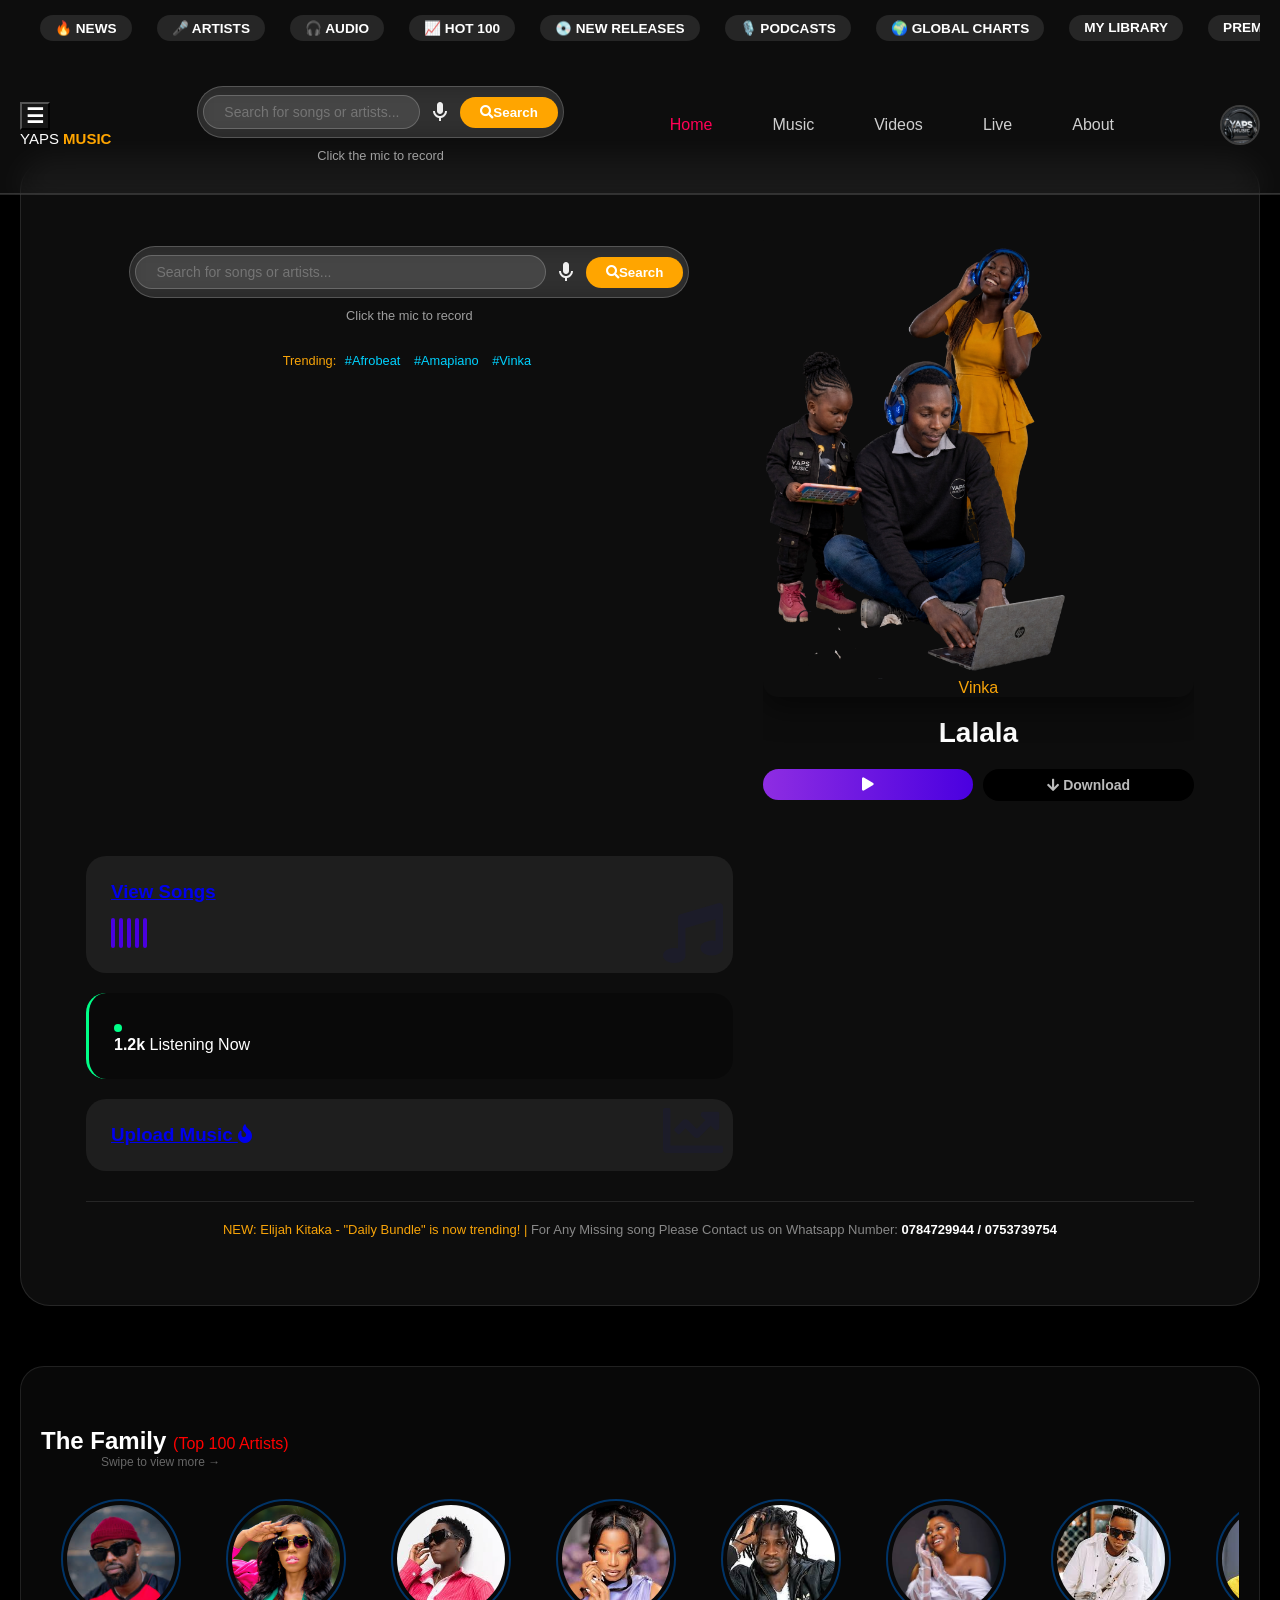
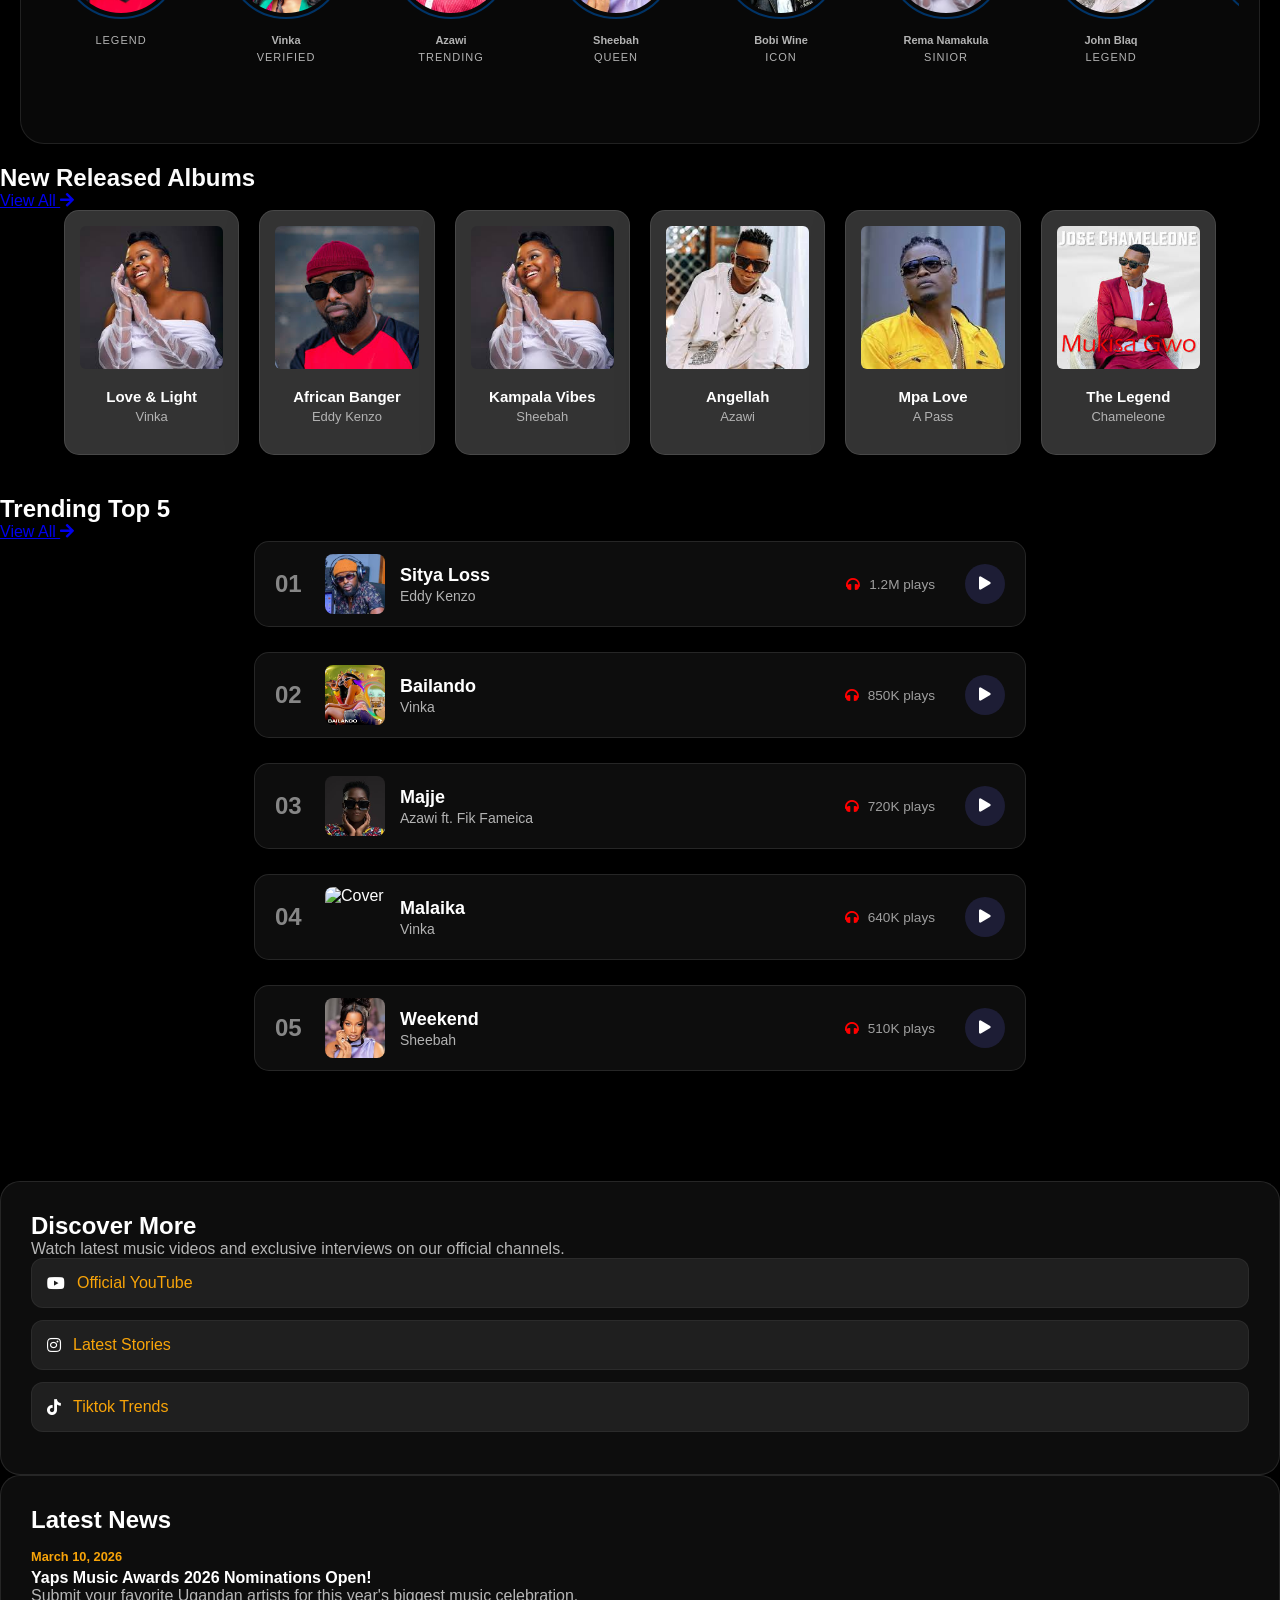
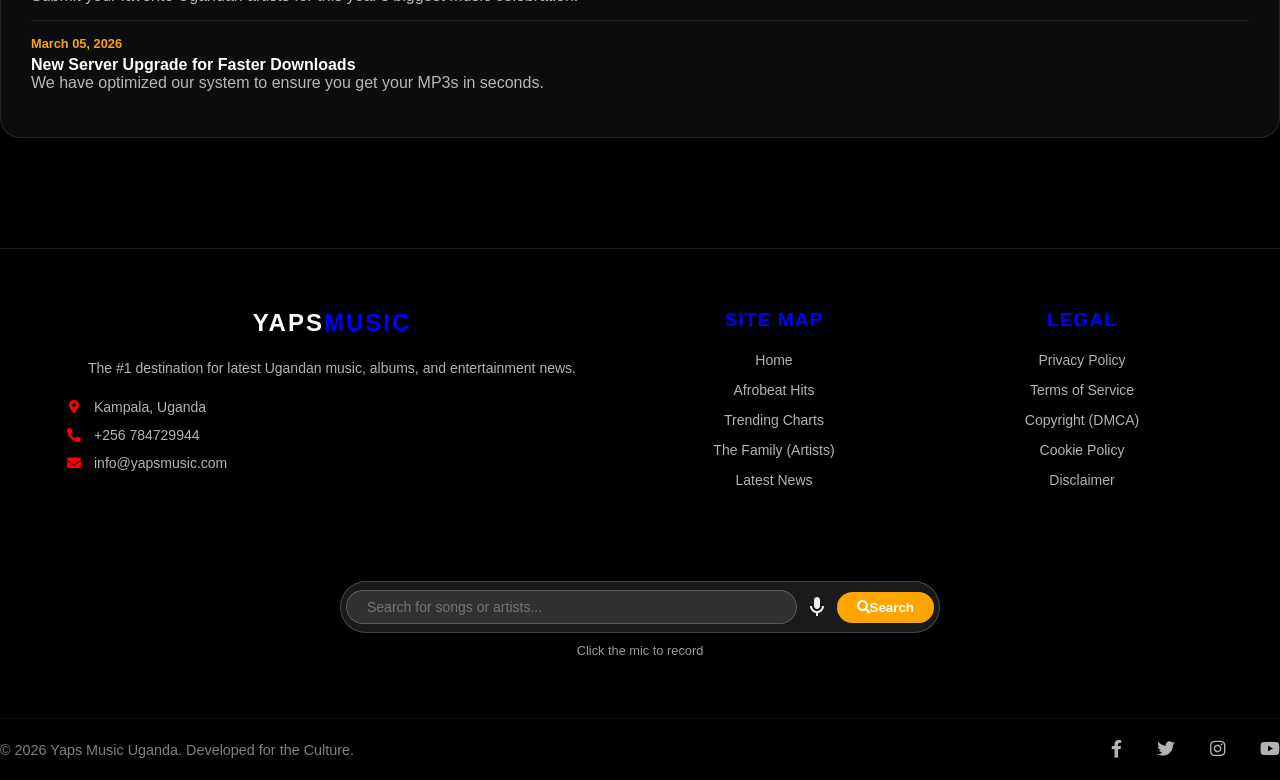
==== commit 9f4cc9f2: "Update the word 'Hello' to 'Goodbye'" ====
--- a/index.html
+++ b/index.html
@@ -128,9 +128,14 @@
                 </div>
 
                 <h1 class="song-name">Lalala</h1>
+                <audio id="songPlayer">
+  <source src="Assets/Lalala - Vinka (erycom).mp3" type="audio/mpeg">
+                </audio>
 
                 <div class="action-buttons">
-                    <button class="btn-play"><i class="fas fa-play"></i> PLAY</button>
+                <button class="btn-play" onclick="togglePlay()">
+  <i class="fas fa-play" id="playIcon"></i>
+                </button>
                     <a href="Assets/Lalala - Vinka (erycom)_1760199311.mp3" download class="btn-download">
                         <i class="fas fa-arrow-down arrow-bounce"></i> Download
                     </a>
@@ -1129,4 +1134,4 @@
     </footer>
 </body>
 
-</html>+</html>
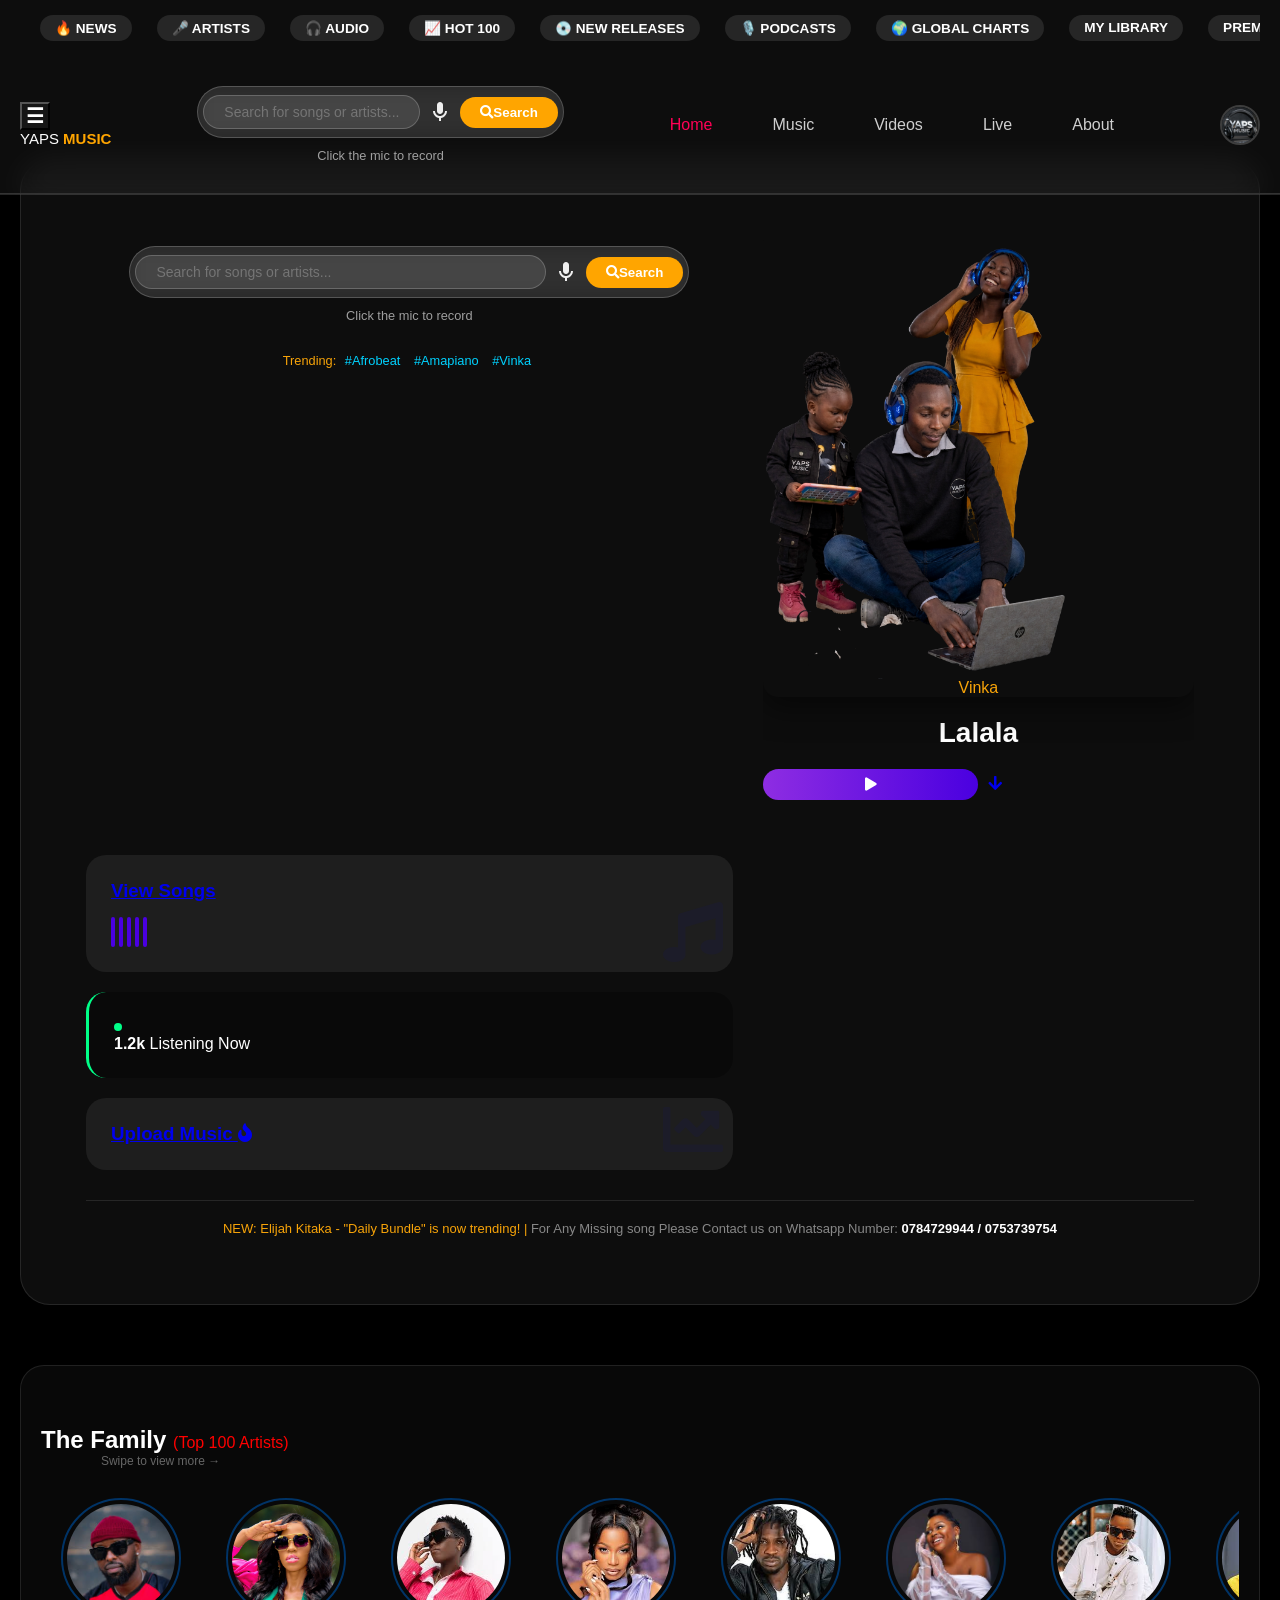
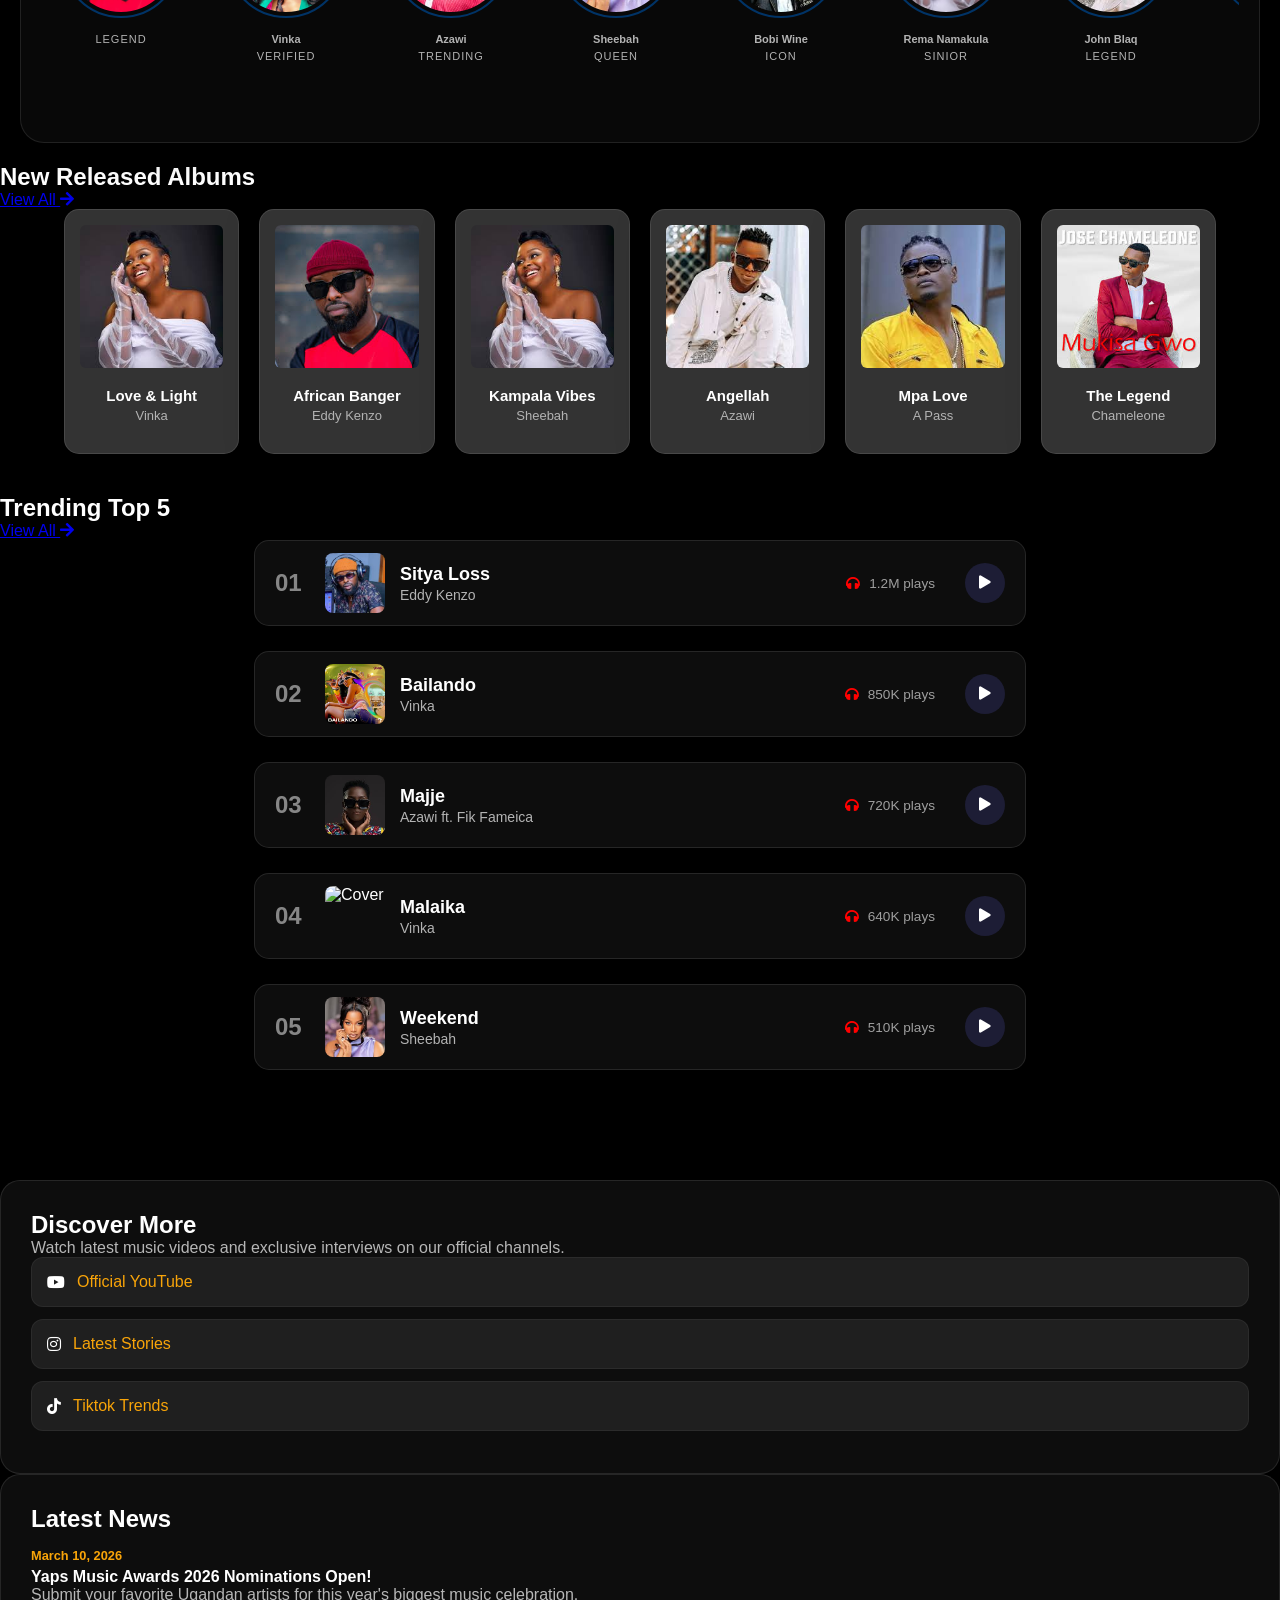
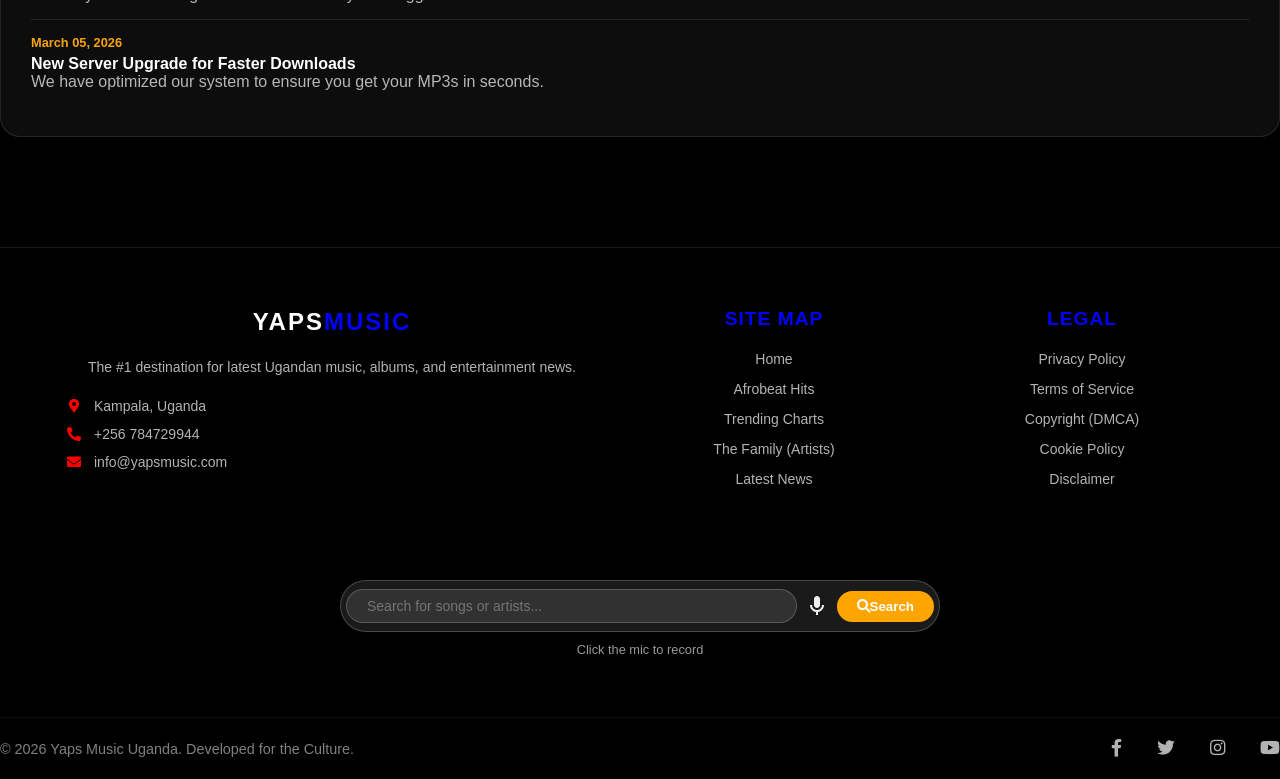
==== commit 88df0f64: "Update index.html" ====
--- a/index.html
+++ b/index.html
@@ -136,8 +136,8 @@
                 <button class="btn-play" onclick="togglePlay()">
   <i class="fas fa-play" id="playIcon"></i>
                 </button>
-                    <a href="Assets/Lalala - Vinka (erycom)_1760199311.mp3" download class="btn-download">
-                        <i class="fas fa-arrow-down arrow-bounce"></i> Download
+                    <a href="Assets/Lalala - Vinka (erycom).mp3" download>
+                   <i class="fas fa-arrow-down"></i>
                     </a>
                 </div>
             </div>
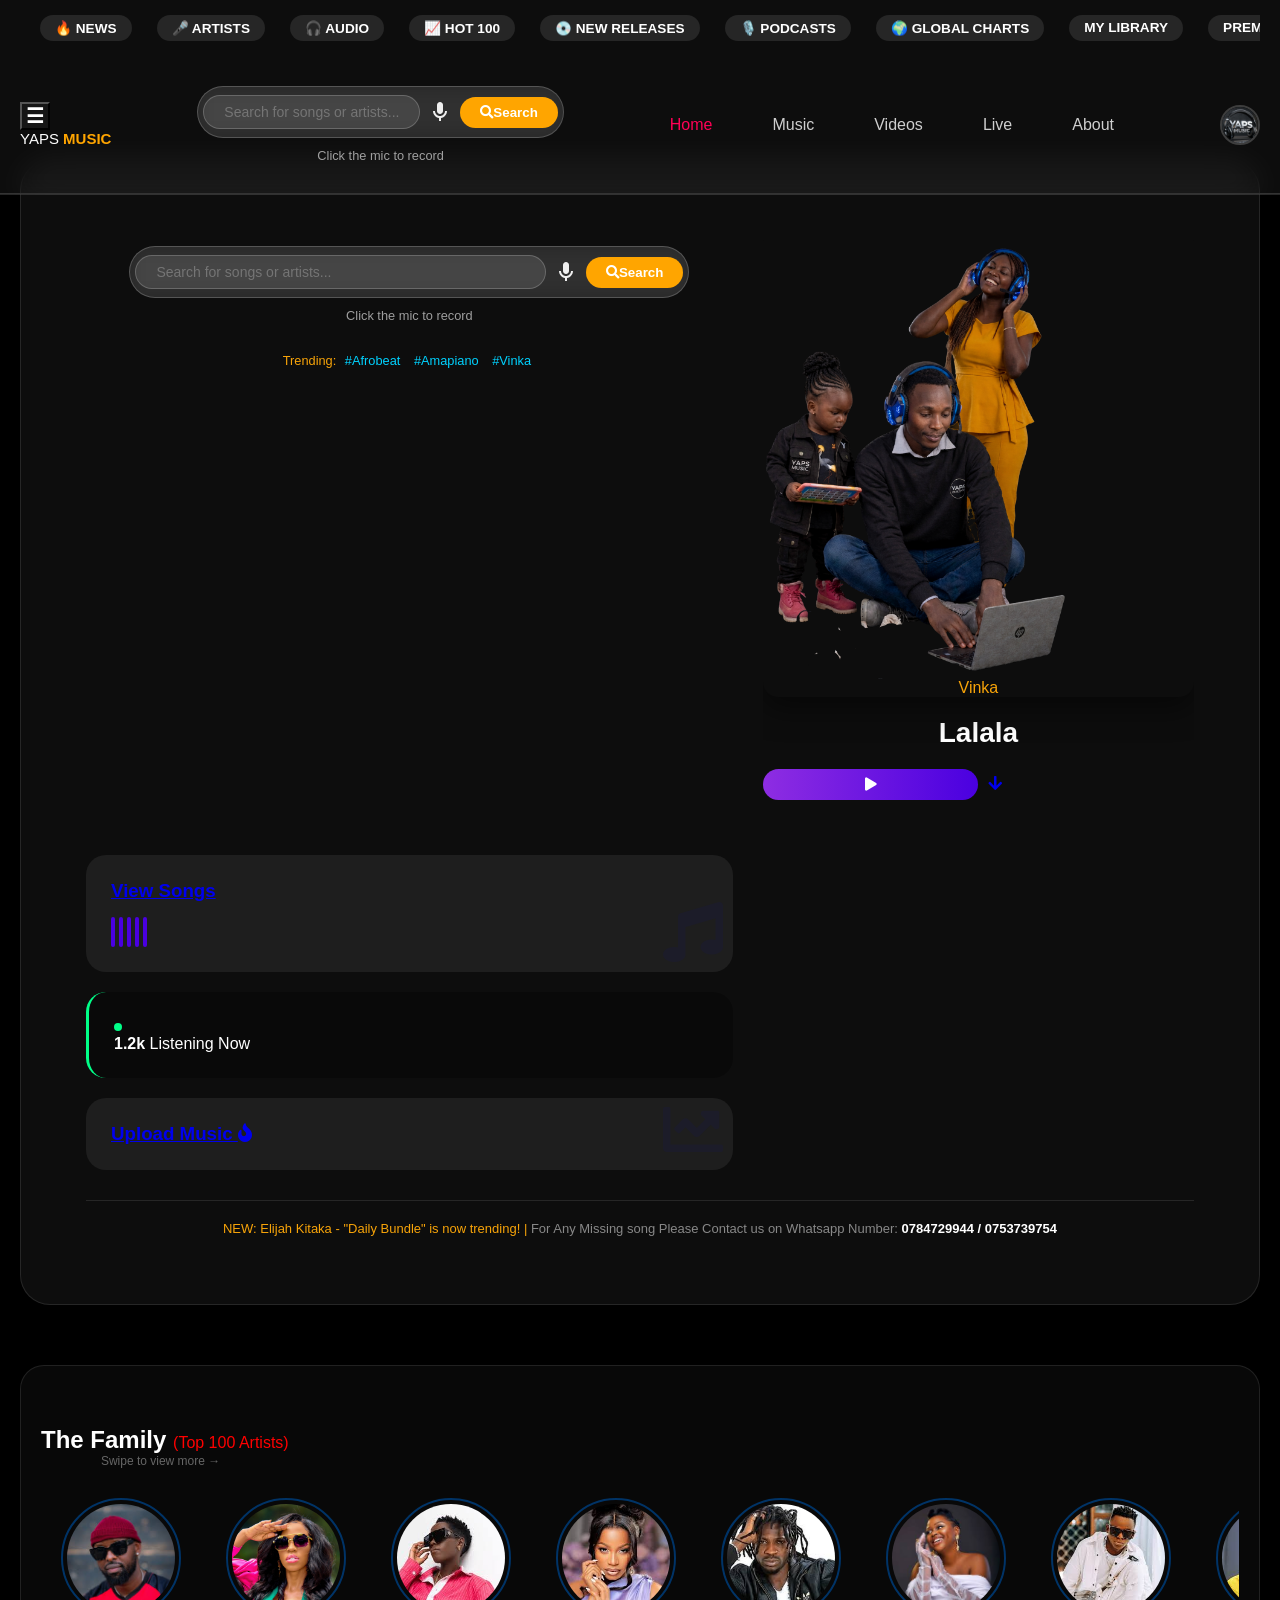
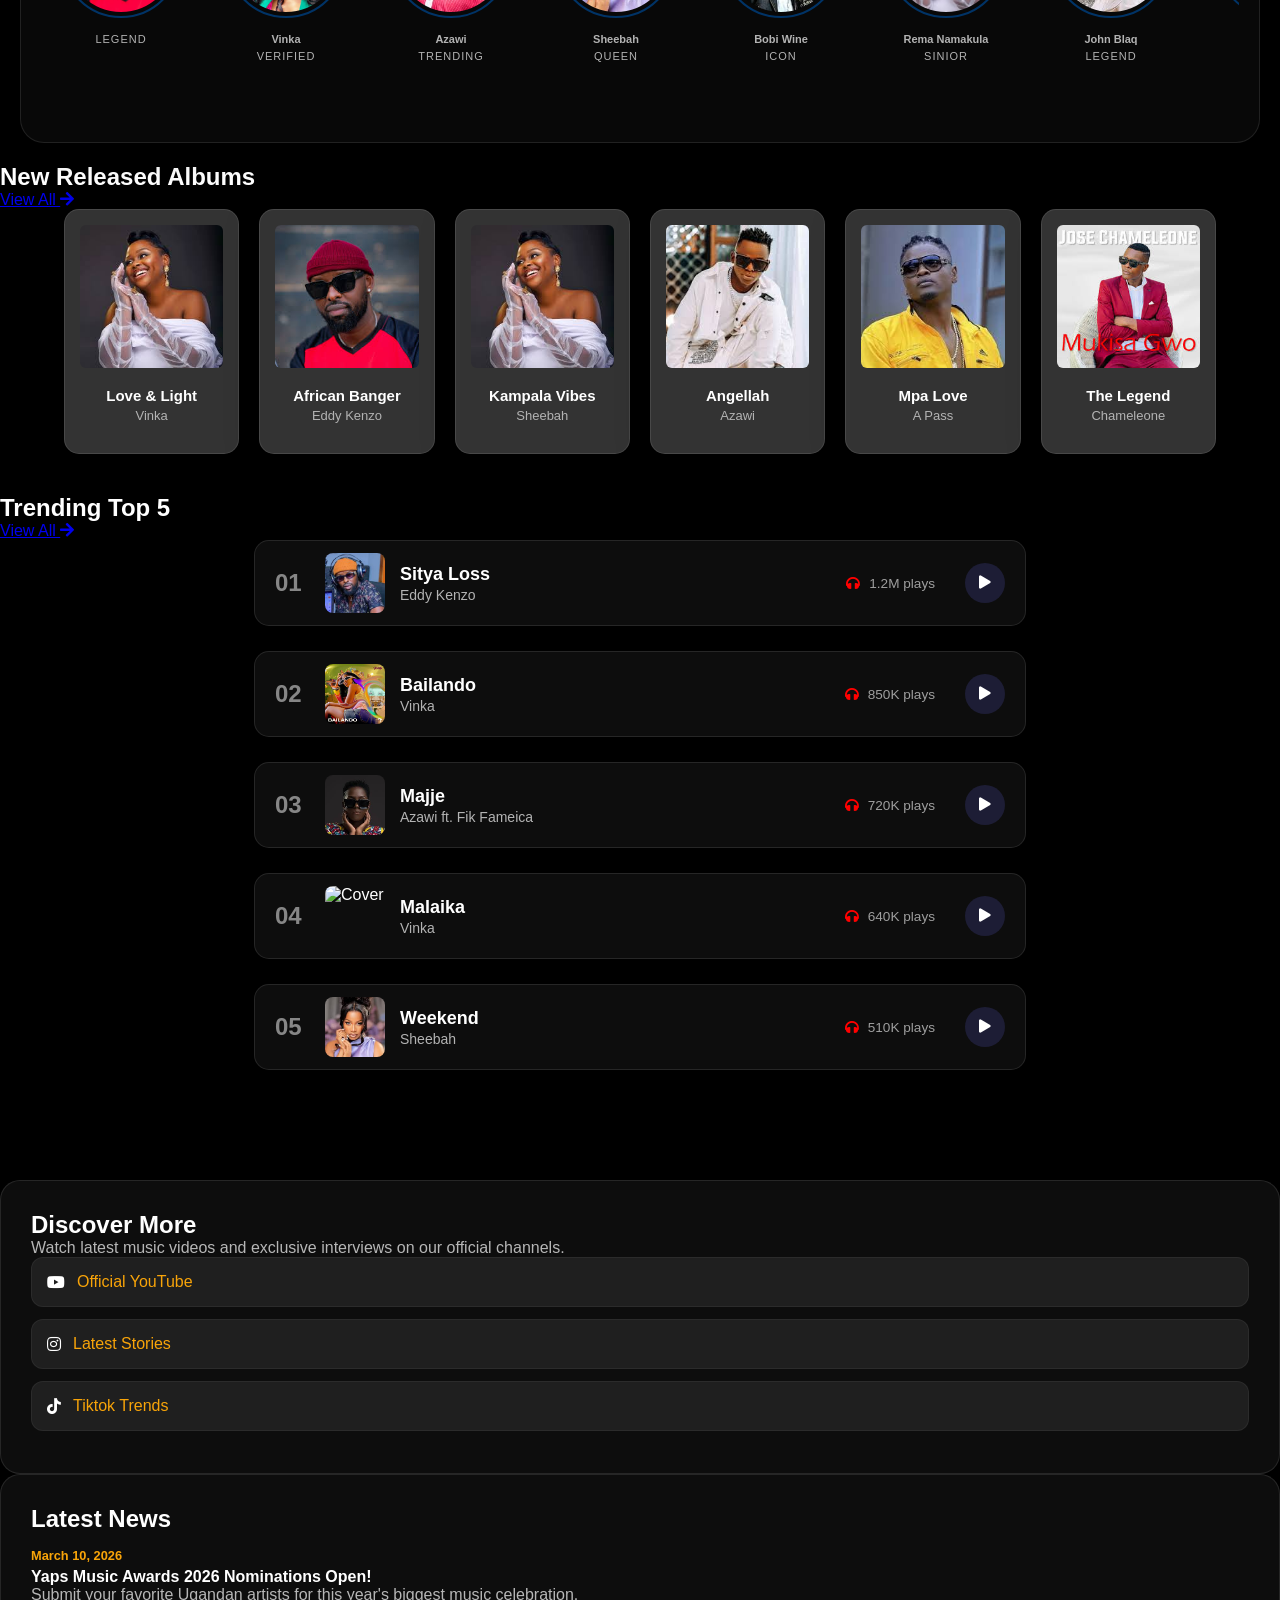
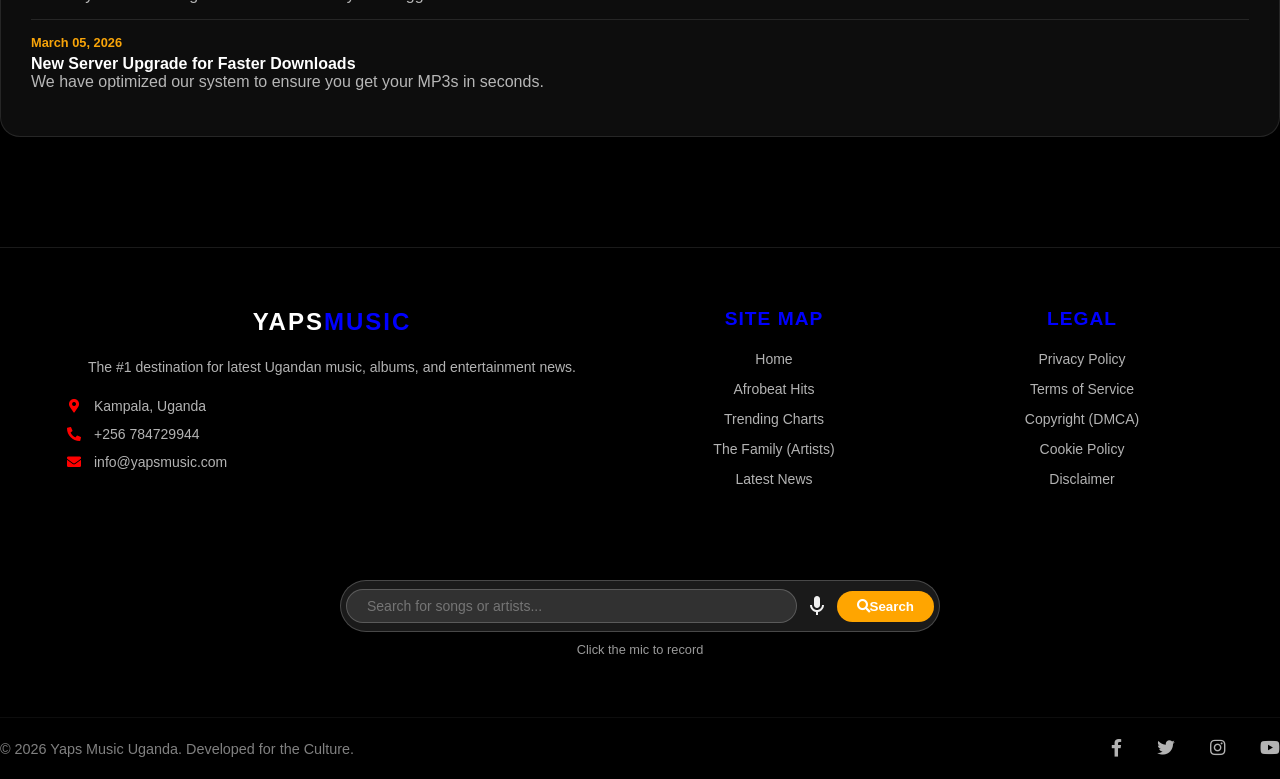
==== commit 639fdabd: "Update index.html" ====
--- a/index.html
+++ b/index.html
@@ -129,14 +129,14 @@
 
                 <h1 class="song-name">Lalala</h1>
                 <audio id="songPlayer">
-  <source src="Assets/Lalala - Vinka (erycom).mp3" type="audio/mpeg">
+  <source src="Assets/Lalala.mp3" type="audio/mpeg">
                 </audio>
 
                 <div class="action-buttons">
                 <button class="btn-play" onclick="togglePlay()">
   <i class="fas fa-play" id="playIcon"></i>
                 </button>
-                    <a href="Assets/Lalala - Vinka (erycom).mp3" download>
+                    <a href="Assets/Lalala.mp3" download>
                    <i class="fas fa-arrow-down"></i>
                     </a>
                 </div>
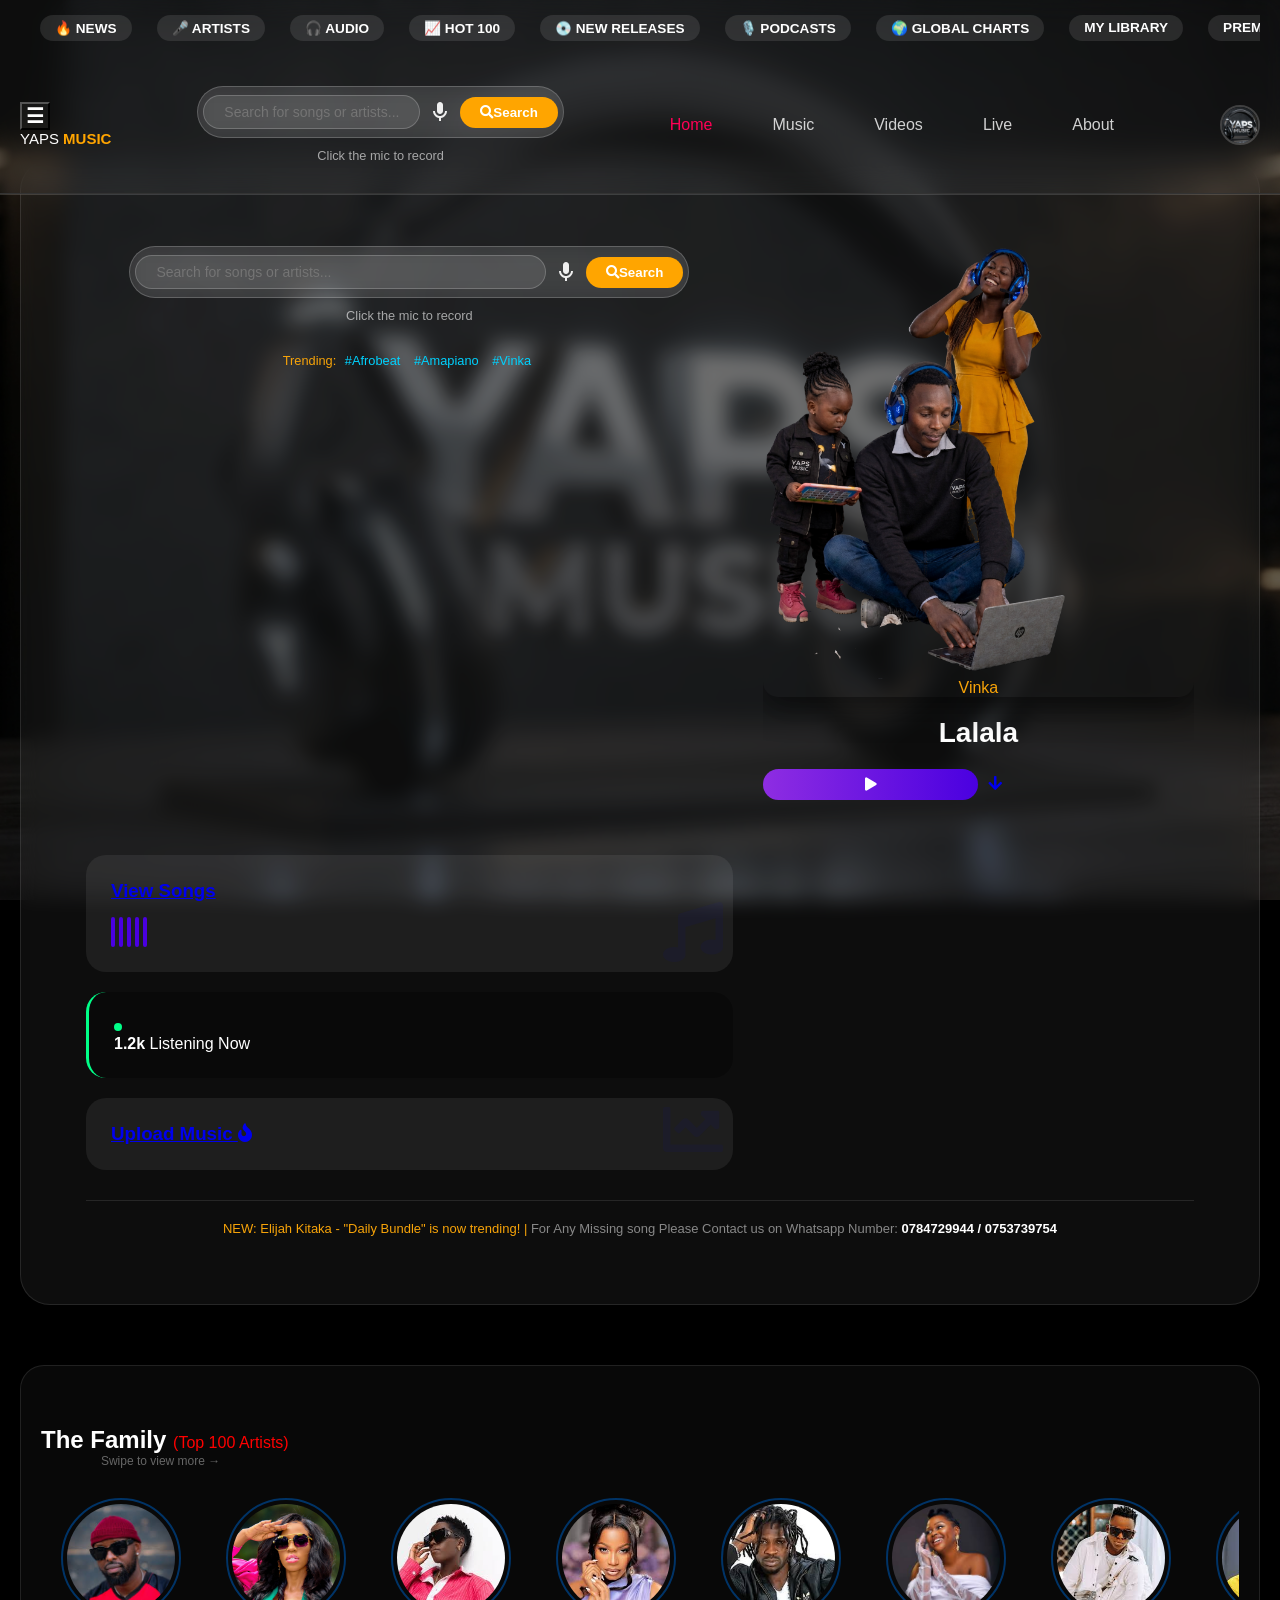
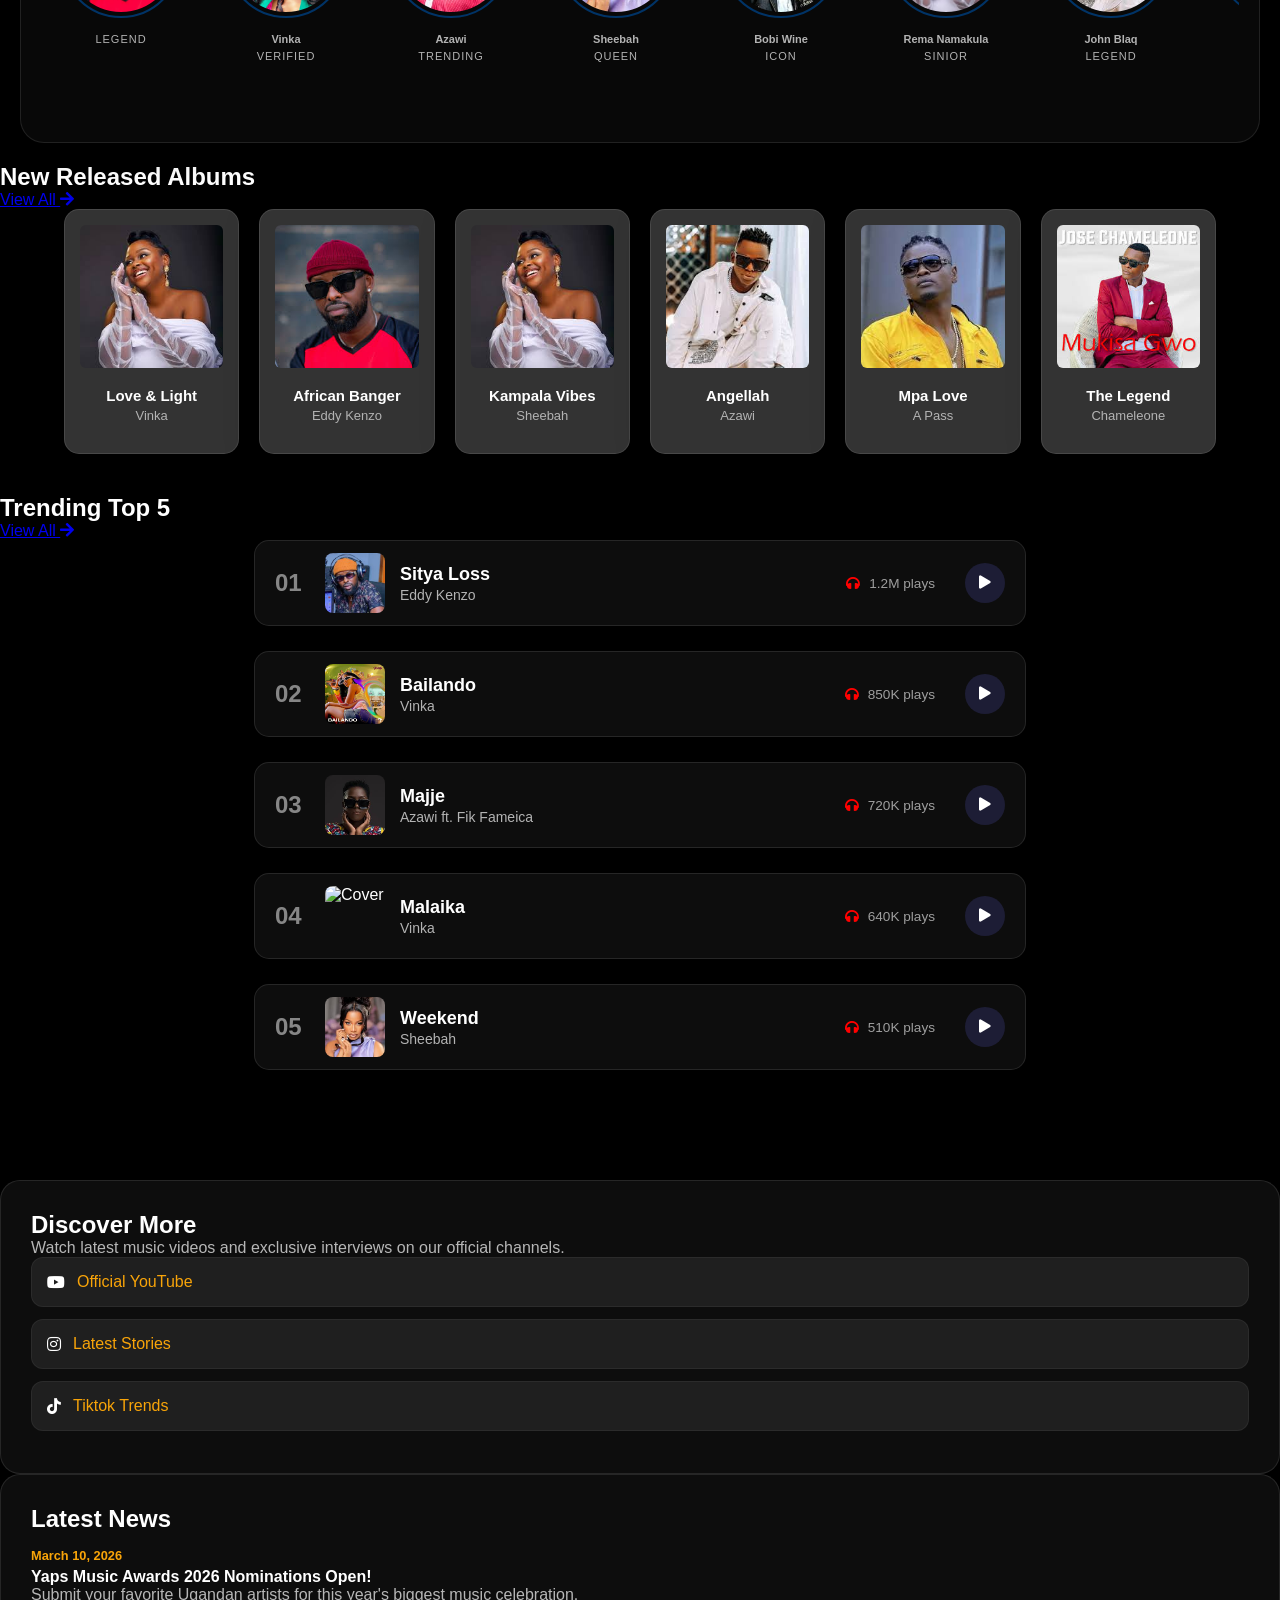
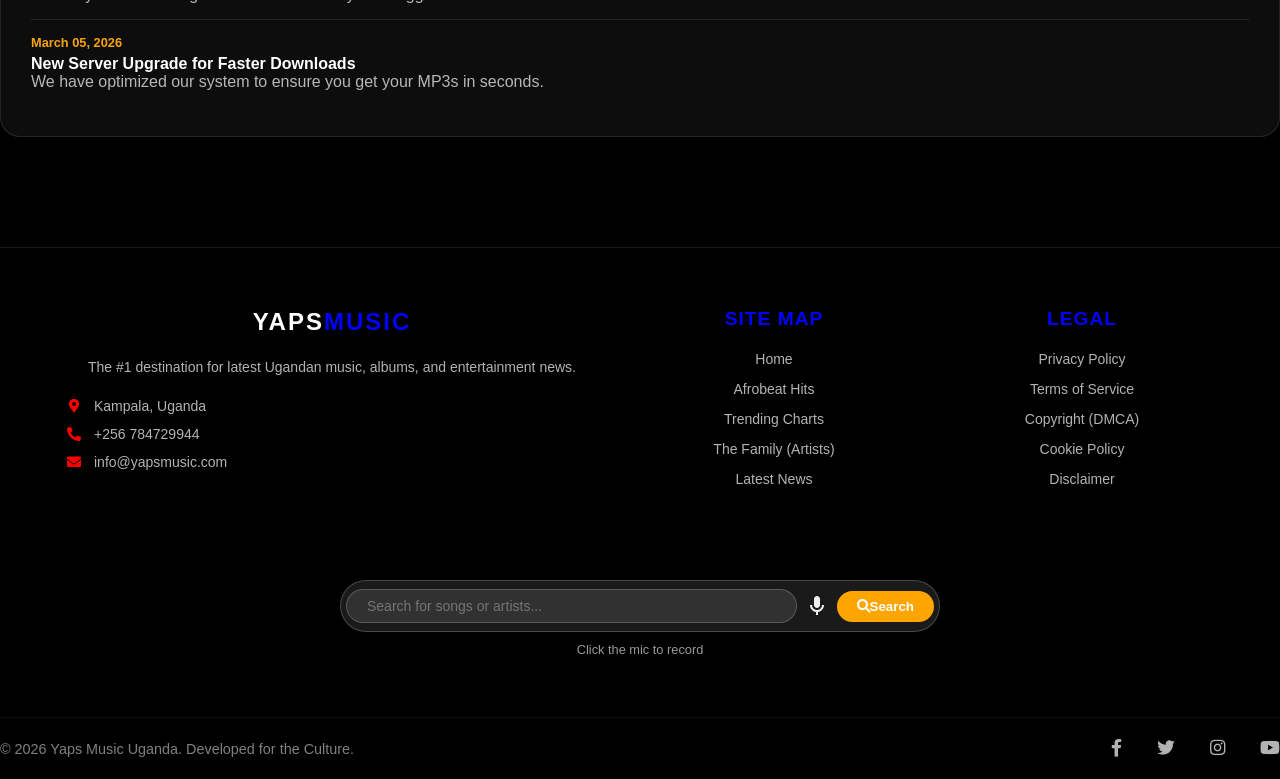
==== commit 7c082a46: "Create YAPS DEVELOPER" ====
--- a/index.html
+++ b/index.html
@@ -4,6 +4,8 @@
 <head>
     <meta charset="UTF-8">
     <meta name="viewport" content="width=device-width, initial-scale=1.0">
+    <meta name="keywords" content="YAPSDEVELOPER, web developer, frontend developer, JavaScript, Uganda developer">
+    <meta name="author" content="YAPSDEVELOPER">
     <title>Yaps Music | Ugandan Hits</title>
     <link rel="stylesheet" href="style.css">
     <script src="https://kit.fontawesome.com/a076d05399.js" crossorigin="anonymous"></script>
--- a/style.css
+++ b/style.css
@@ -15,11 +15,12 @@
 
 body::before {
     content: "";
-    background-image: url('assets/yapdev.png');
+    background-image: url('Assets/yapdev.png');
     /* Replace with your image path */
     background-position: center;
     background-size: cover;
     position: fixed;
+    background-attachment:fixed;
     top: 0;
     left: 0;
     width: 100%;
@@ -2827,4 +2828,4 @@
     font-size: 15px;
     font-weight: 500px;
 
-}+}
--- a/style.css
+++ b/style.css
@@ -15,11 +15,12 @@
 
 body::before {
     content: "";
-    background-image: url('assets/yapdev.png');
+    background-image: url('Assets/yapdev.png');
     /* Replace with your image path */
     background-position: center;
     background-size: cover;
     position: fixed;
+    background-attachment:fixed;
     top: 0;
     left: 0;
     width: 100%;
@@ -2827,4 +2828,4 @@
     font-size: 15px;
     font-weight: 500px;
 
-}+}
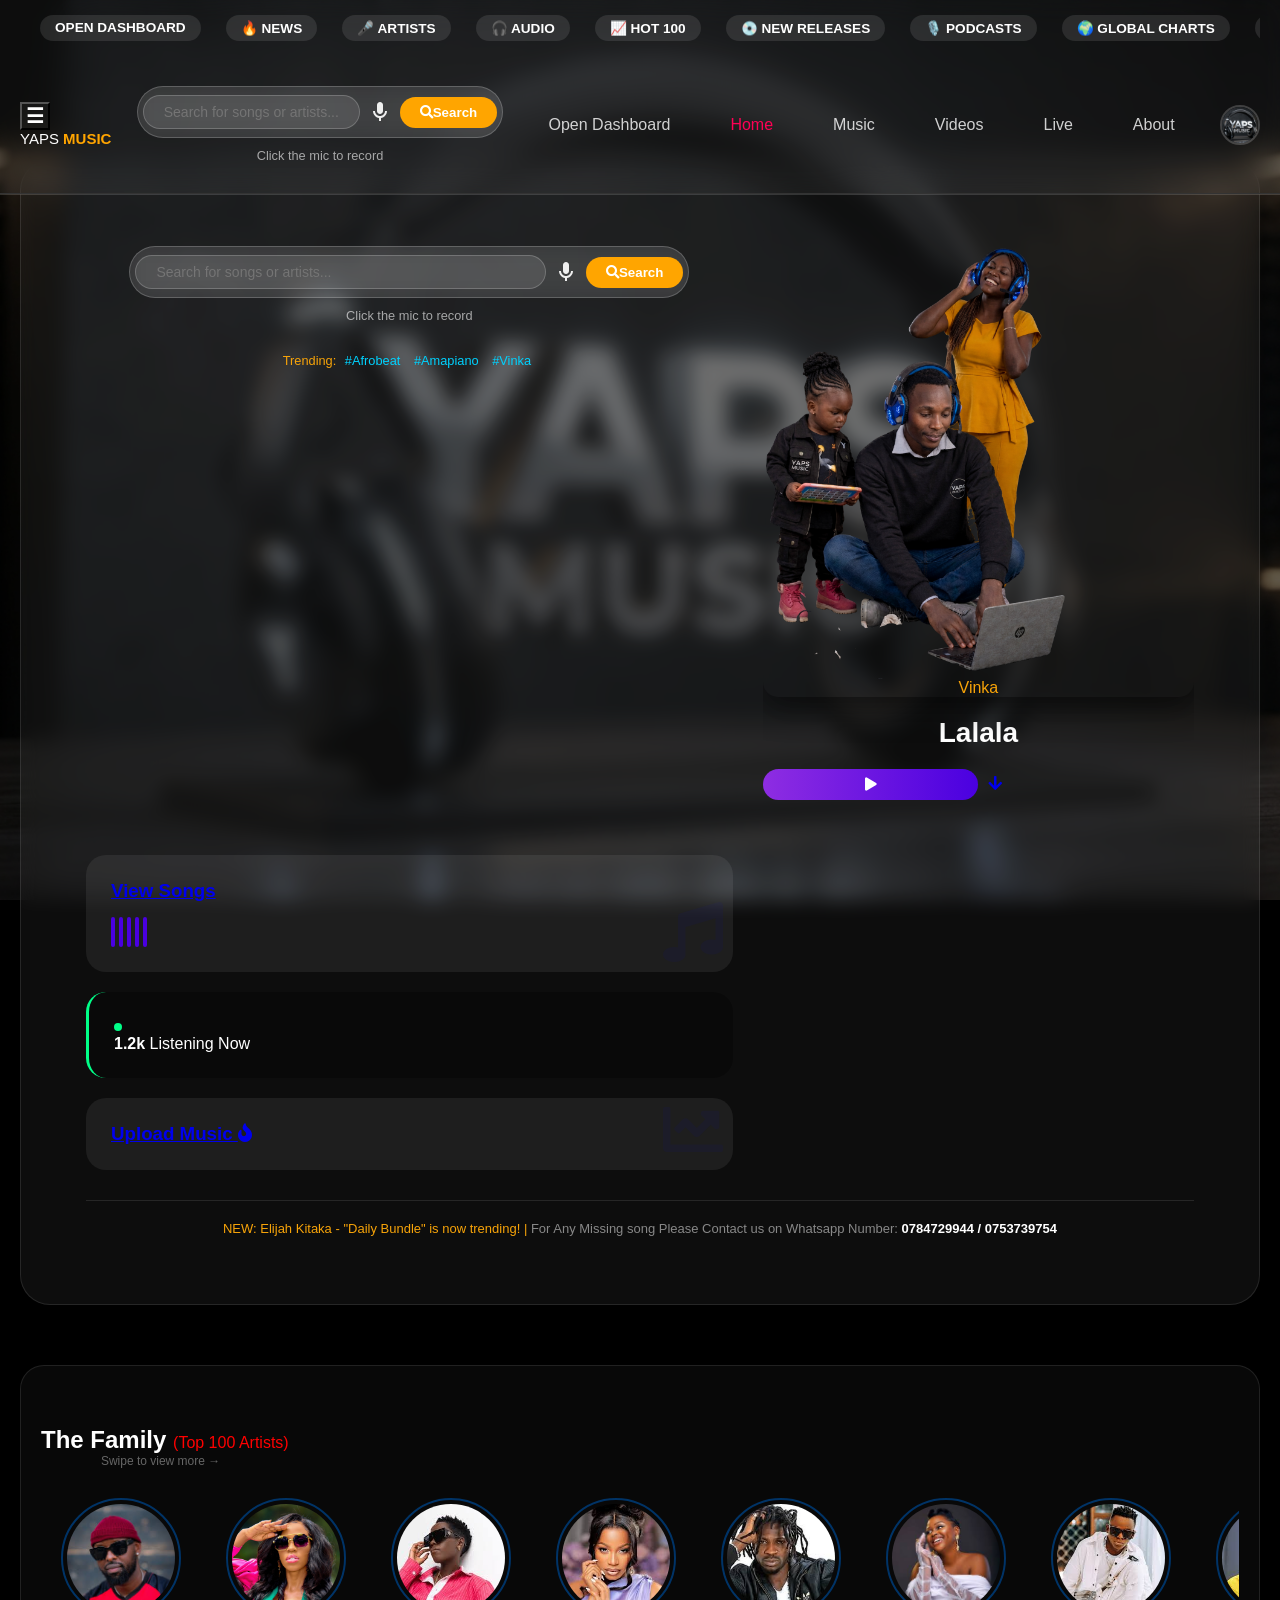
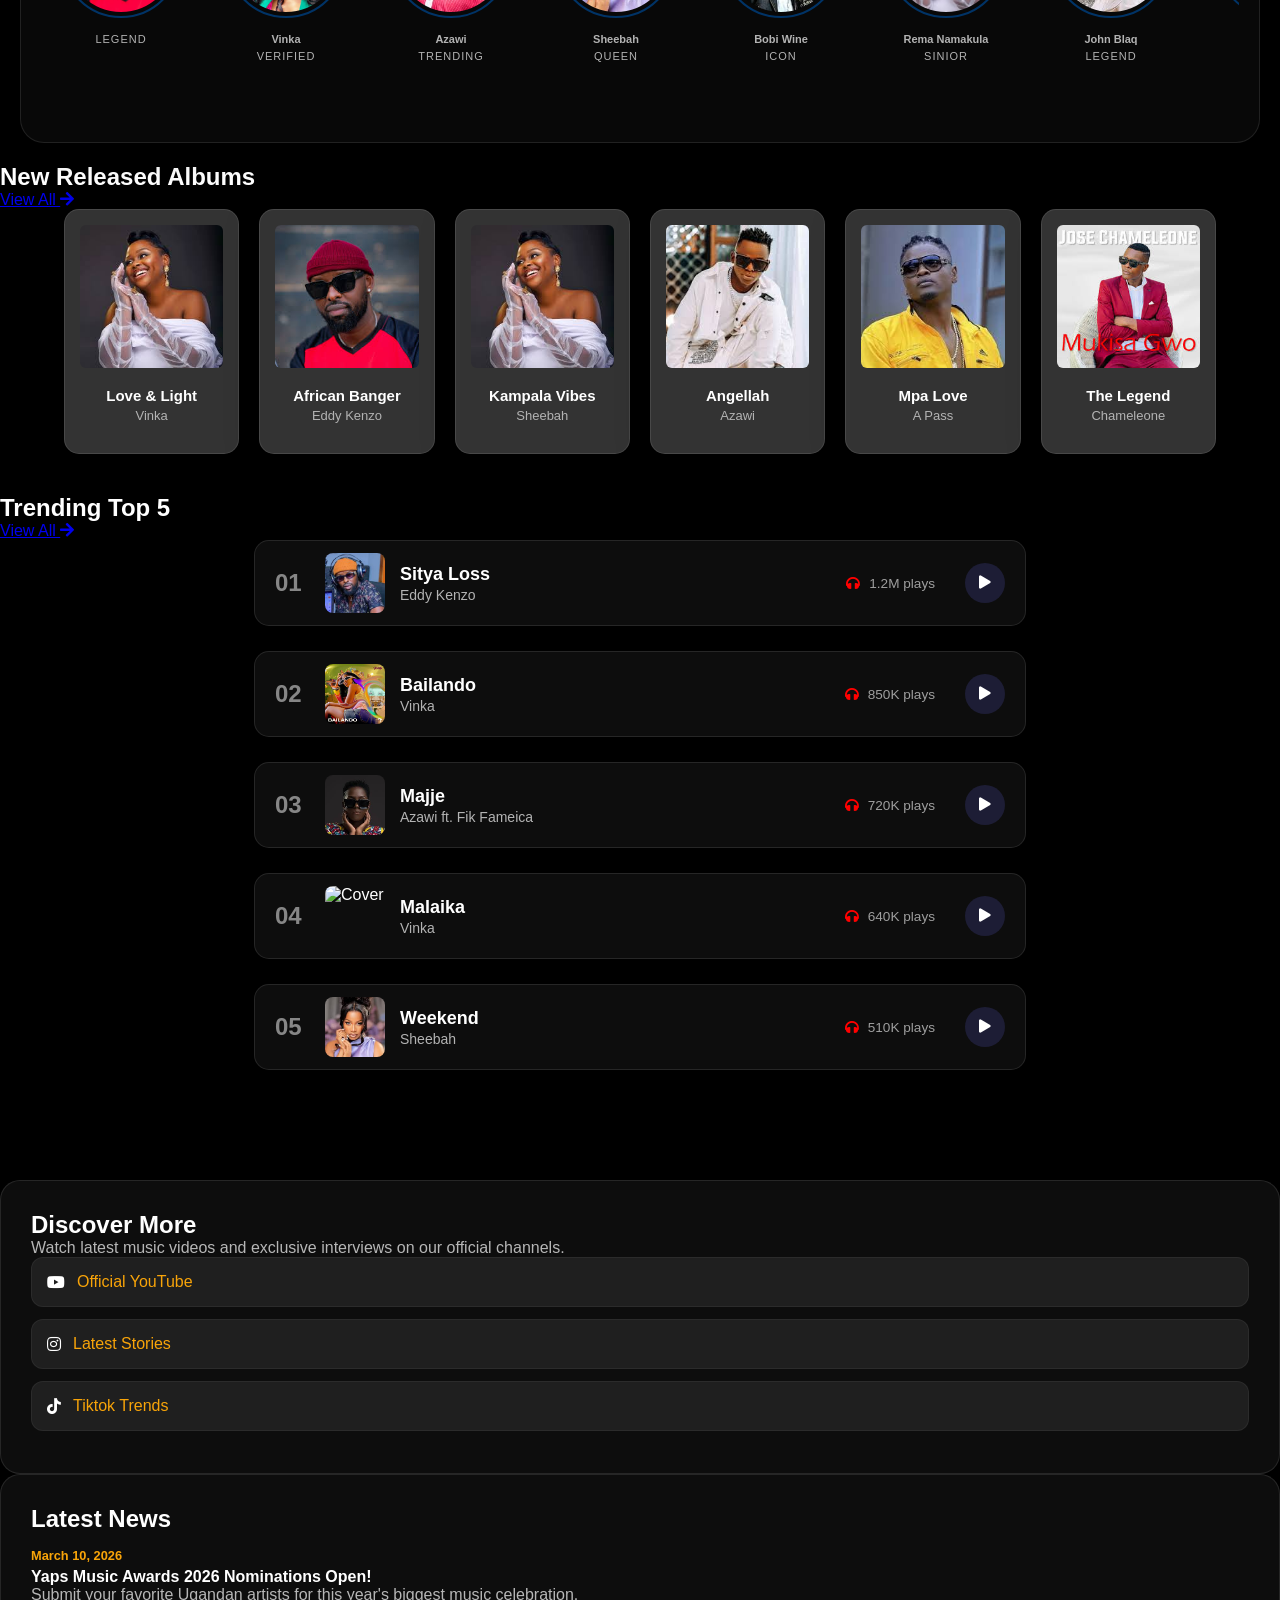
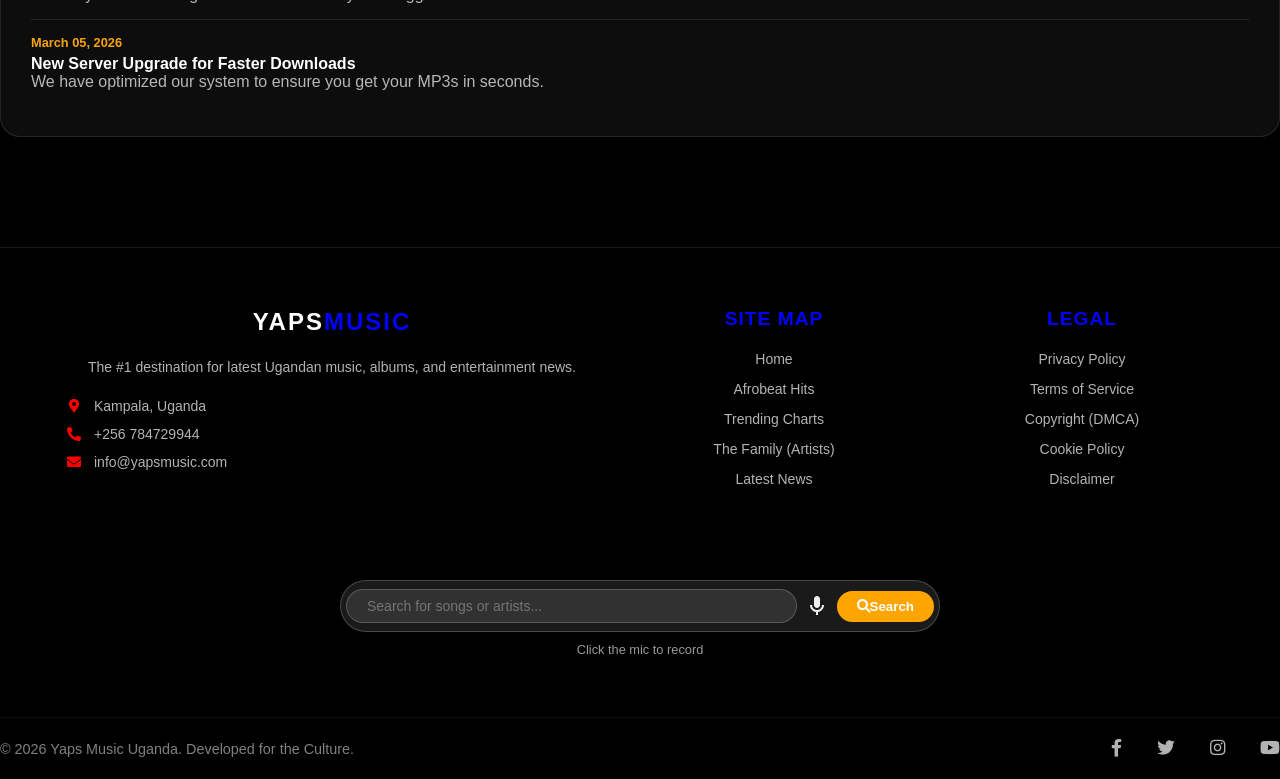
==== commit 92170b4d: "Update index.html" ====
--- a/index.html
+++ b/index.html
@@ -21,6 +21,9 @@
         <!-- Row 1: Trending Horizontal Scroll -->
         <div class="row-trending">
             <div class="scroll-container" id="trendingScroll">
+                <!-- Link to dashboard page -->
+               <a href="dashboard/dashboard.html">Open Dashboard</a>
+
                 <a href="">🔥 News</a>
                 <a href="upload.html">🎤 Artists</a>
                 <a href="">🎧 Audio</a>
@@ -62,6 +65,7 @@
 
             <!-- Row 3: Primary Links (Desktop) -->
             <nav class="row-services" id="desktopNav">
+               <a href="dashboard/dashboard.html">Open Dashboard</a>
                 <a href="index.html" class="active">Home</a>
                 <a href="songs.html">Music</a>
                 <a href="#">Videos</a>
@@ -73,6 +77,7 @@
             <div class="side-drawer" id="sideDrawer">
                 <button class="close-btn" id="closeMenu">✕</button>
                 <a href="index.html">Home</a>
+               <a href="dashboard/dashboard.html">Open Dashboard</a>
                 <a href="songs.html">Music</a>
                 <a href="#">Videos</a>
                 <a href="about us.html">About</a>
